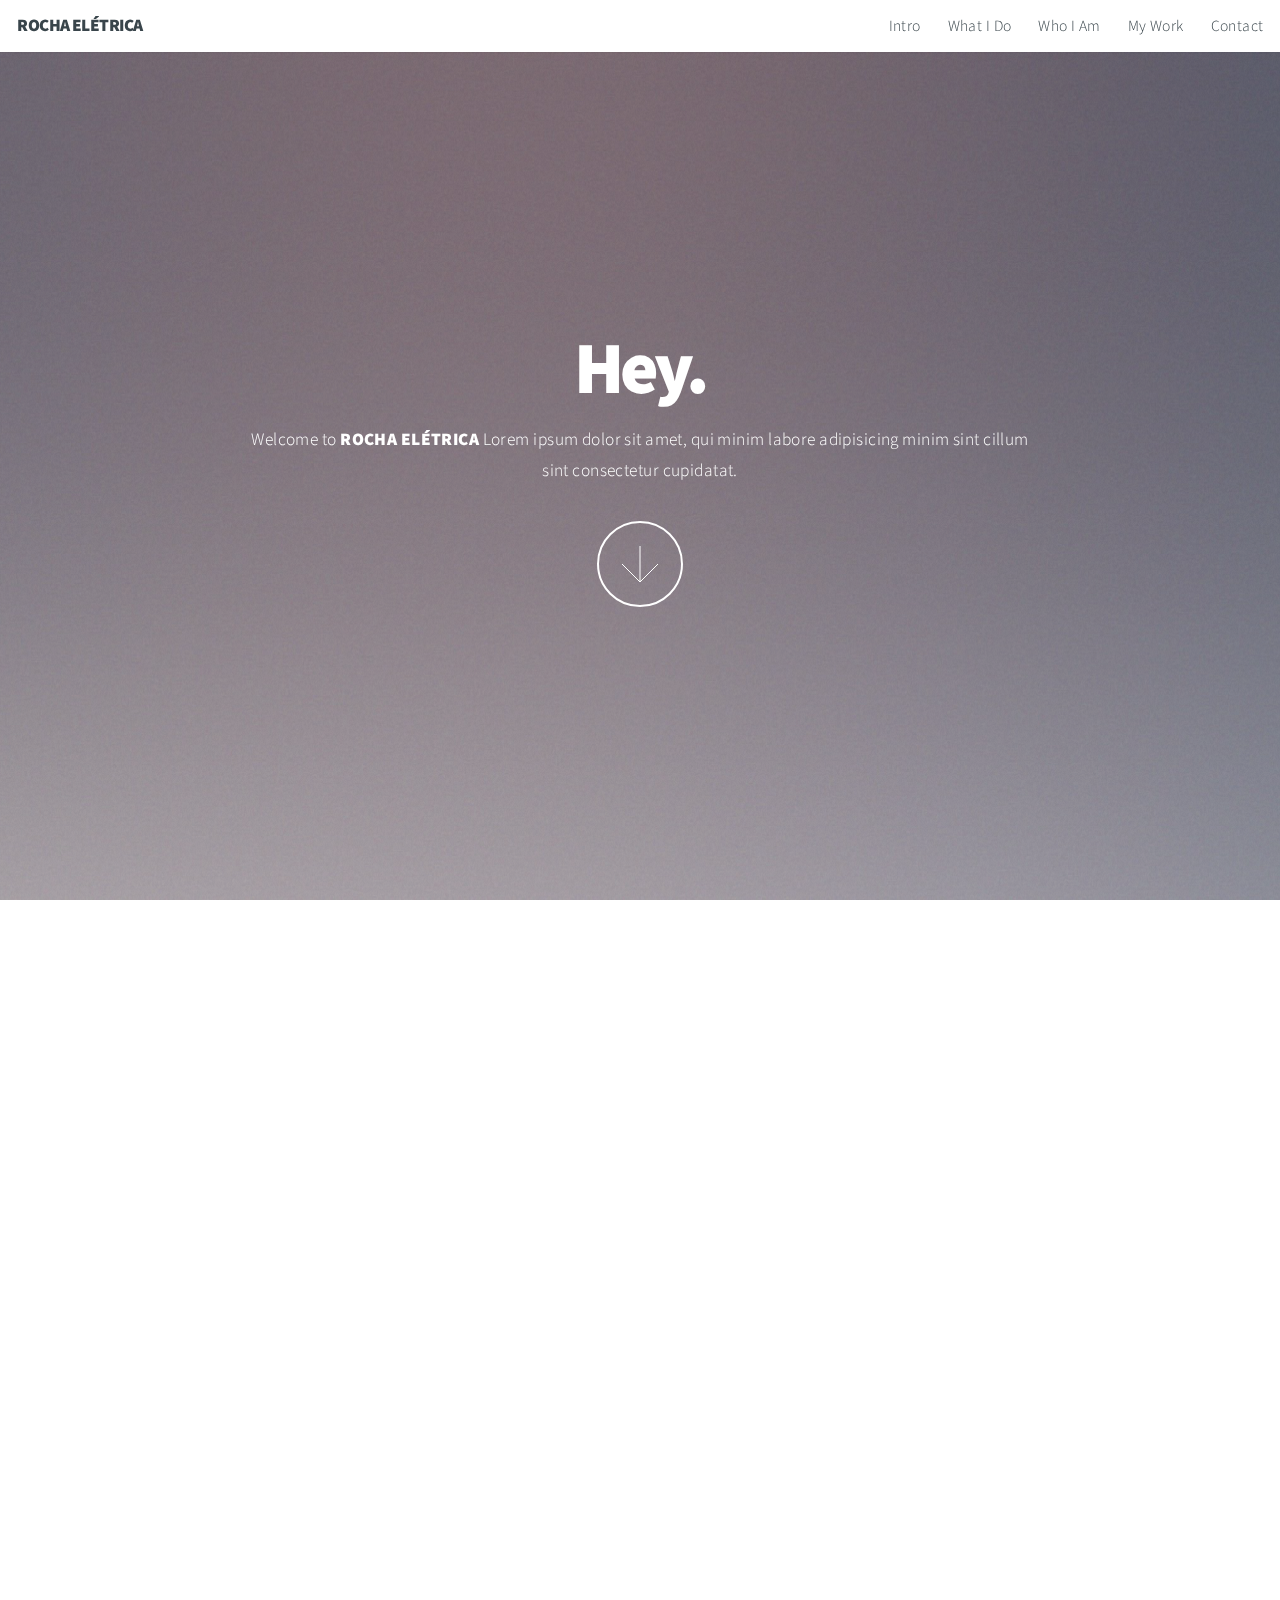
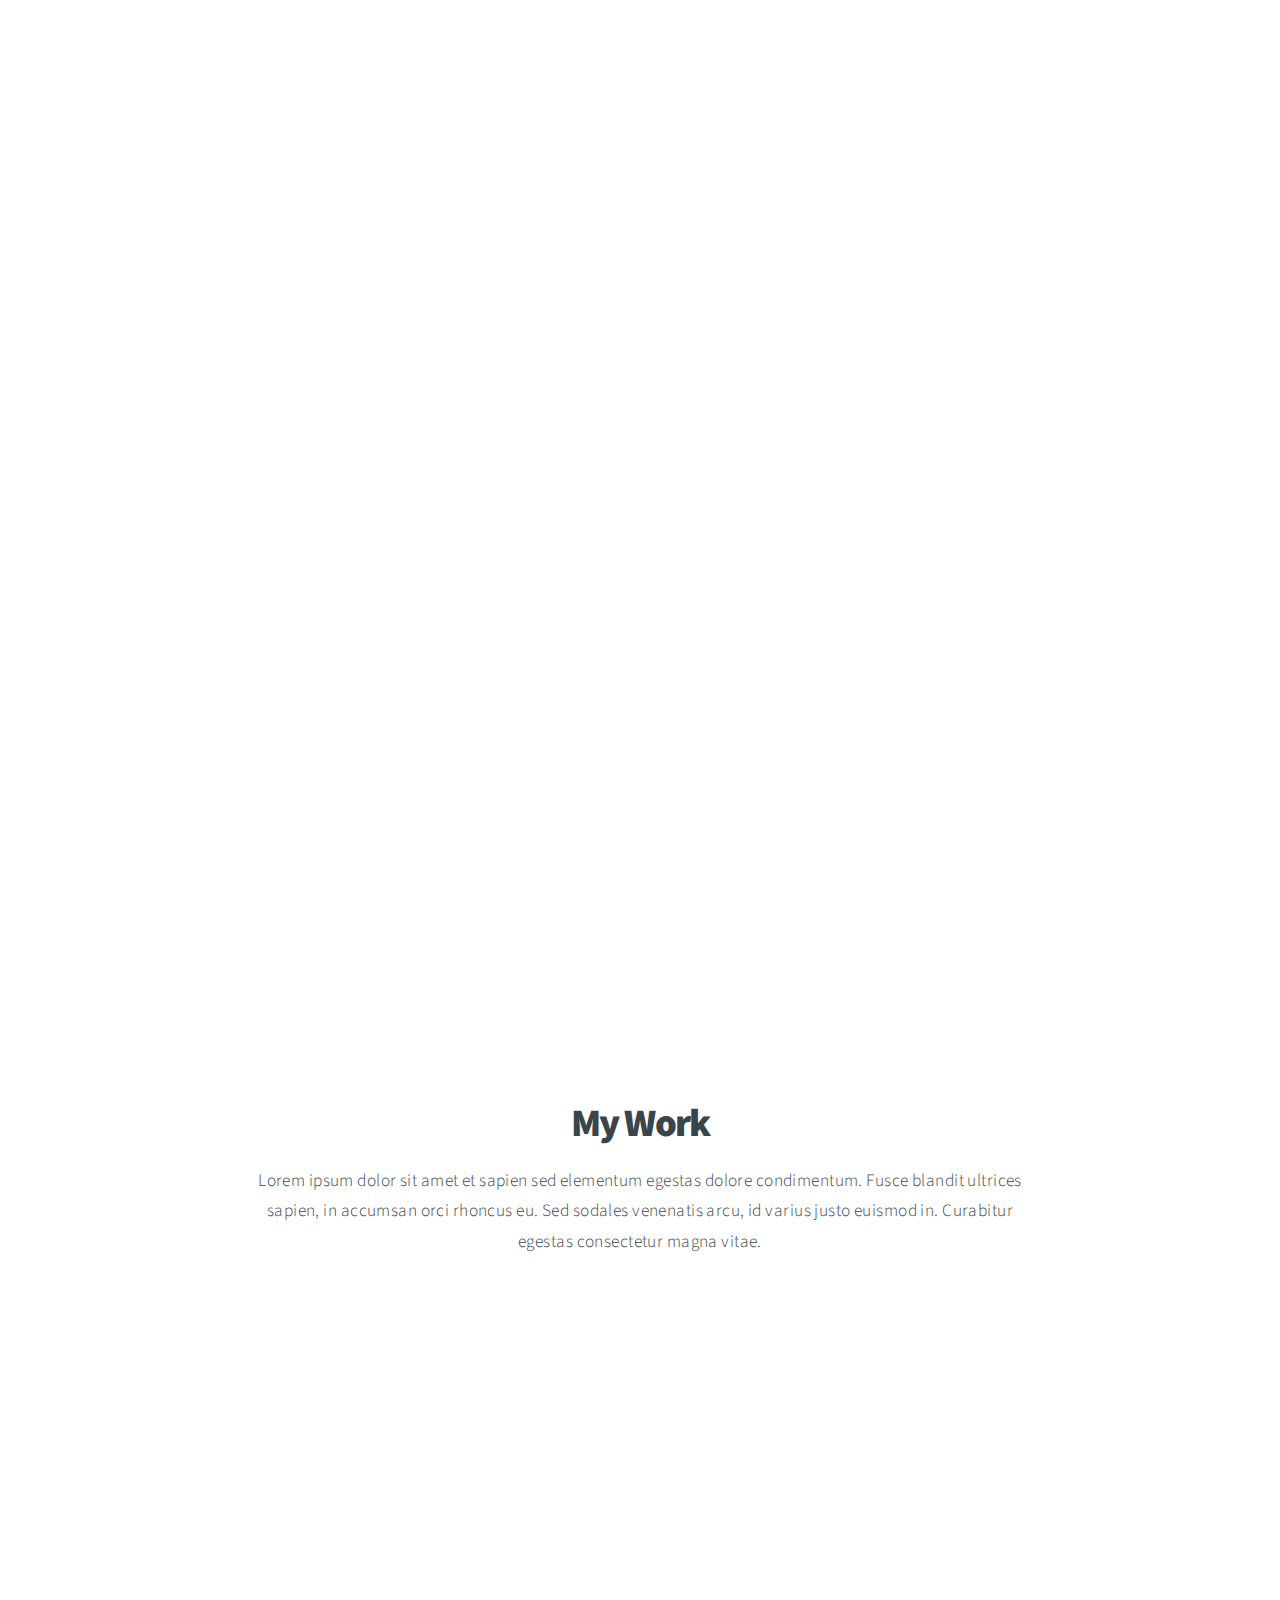
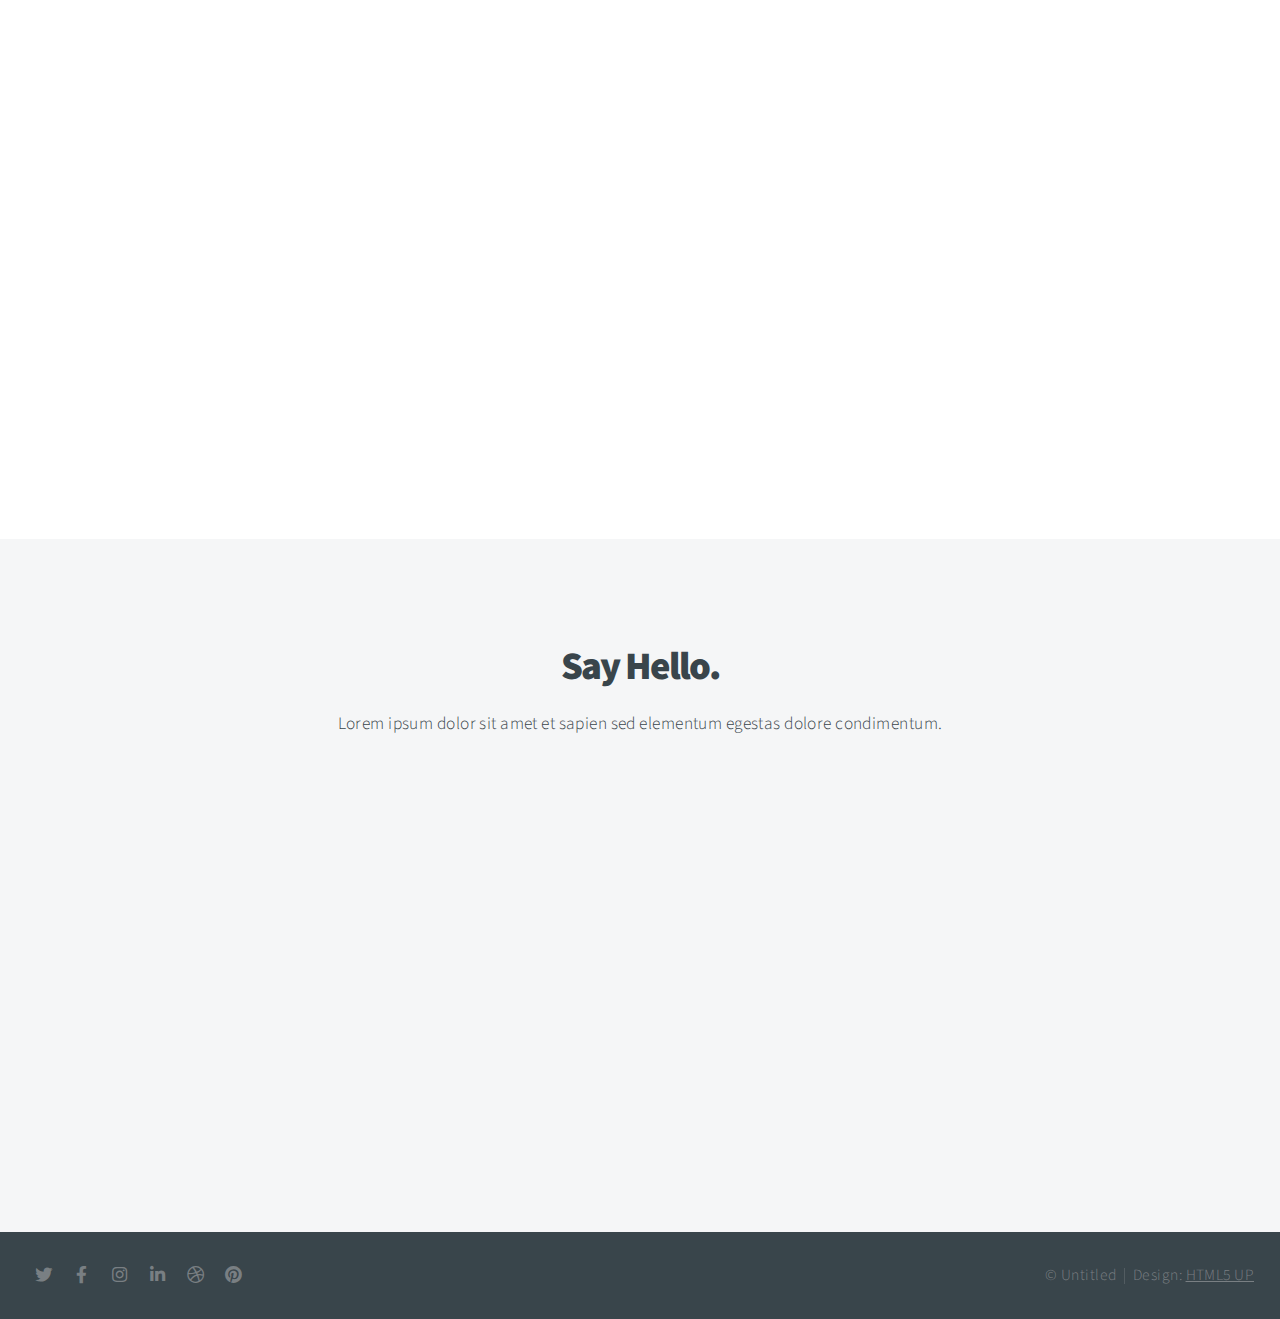
==== index.html @ 41590b9f "Lorem" ====
<!DOCTYPE HTML>
<!--
	Big Picture by HTML5 UP
	html5up.net | @ajlkn
	Free for personal and commercial use under the CCA 3.0 license (html5up.net/license)
-->
<html>
	<head>
	<title>ROCHA ELÉTRICA</title>
		<meta charset="utf-8" />
		<meta name="viewport" content="width=device-width, initial-scale=1, user-scalable=no" />
		<link rel="stylesheet" href="assets/css/main.css" />
		<noscript><link rel="stylesheet" href="assets/css/noscript.css" /></noscript>
	</head>
	<body class="is-preload">

		<!-- Header -->
			<header id="header">
				<h1>ROCHA ELÉTRICA</h1>
				<nav>
					<ul>
						<li><a href="#intro">Intro</a></li>
						<li><a href="#one">What I Do</a></li>
						<li><a href="#two">Who I Am</a></li>
						<li><a href="#work">My Work</a></li>
						<li><a href="#contact">Contact</a></li>
					</ul>
				</nav>
			</header>

		<!-- Intro -->
			<section id="intro" class="main style1 dark fullscreen">
				<div class="content">
					<header>
						<h2>Hey.</h2>
					</header>
					<p>Welcome to <strong>ROCHA ELÉTRICA</strong> Lorem ipsum dolor sit amet, qui minim labore adipisicing minim sint cillum sint consectetur cupidatat.</p>
					<footer>
						<a href="#one" class="button style2 down">More</a>
					</footer>
				</div>
			</section>

		<!-- One -->
			<section id="one" class="main style2 right dark fullscreen">
				<div class="content box style2">
					<header>
						<h2>What I Do</h2>
					</header>
					<p>Lorem ipsum dolor sit amet et sapien sed elementum egestas dolore condimentum.
					Fusce blandit ultrices sapien, in accumsan orci rhoncus eu. Sed sodales venenatis arcu,
					id varius justo euismod in. Curabitur egestas consectetur magna.</p>
				</div>
				<a href="#two" class="button style2 down anchored">Next</a>
			</section>

		<!-- Two -->
			<section id="two" class="main style2 left dark fullscreen">
				<div class="content box style2">
					<header>
						<h2>Who I Am</h2>
					</header>
					<p>Lorem ipsum dolor sit amet et sapien sed elementum egestas dolore condimentum.
					Fusce blandit ultrices sapien, in accumsan orci rhoncus eu. Sed sodales venenatis arcu,
					id varius justo euismod in. Curabitur egestas consectetur magna.</p>
				</div>
				<a href="#work" class="button style2 down anchored">Next</a>
			</section>

		<!-- Work -->
			<section id="work" class="main style3 primary">
				<div class="content">
					<header>
						<h2>My Work</h2>
						<p>Lorem ipsum dolor sit amet et sapien sed elementum egestas dolore condimentum.
						Fusce blandit ultrices sapien, in accumsan orci rhoncus eu. Sed sodales venenatis
						arcu, id varius justo euismod in. Curabitur egestas consectetur magna vitae.</p>
					</header>

					<!-- Gallery  -->
						<div class="gallery">
							<article class="from-left">
								<a href="images/fulls/01.jpg" class="image fit"><img src="images/thumbs/01.jpg" title="The Anonymous Red" alt="" /></a>
							</article>
							<article class="from-right">
								<a href="images/fulls/02.jpg" class="image fit"><img src="images/thumbs/02.jpg" title="Airchitecture II" alt="" /></a>
							</article>
							<article class="from-left">
								<a href="images/fulls/03.jpg" class="image fit"><img src="images/thumbs/03.jpg" title="Air Lounge" alt="" /></a>
							</article>
							<article class="from-right">
								<a href="images/fulls/04.jpg" class="image fit"><img src="images/thumbs/04.jpg" title="Carry on" alt="" /></a>
							</article>
							<article class="from-left">
								<a href="images/fulls/05.jpg" class="image fit"><img src="images/thumbs/05.jpg" title="The sparkling shell" alt="" /></a>
							</article>
							<article class="from-right">
								<a href="images/fulls/06.jpg" class="image fit"><img src="images/thumbs/06.jpg" title="Bent IX" alt="" /></a>
							</article>
						</div>

				</div>
			</section>

		<!-- Contact -->
			<section id="contact" class="main style3 secondary">
				<div class="content">
					<header>
						<h2>Say Hello.</h2>
						<p>Lorem ipsum dolor sit amet et sapien sed elementum egestas dolore condimentum.</p>
					</header>
					<div class="box">
						<form method="post" action="#">
							<div class="fields">
								<div class="field half"><input type="text" name="name" placeholder="Name" /></div>
								<div class="field half"><input type="email" name="email" placeholder="Email" /></div>
								<div class="field"><textarea name="message" placeholder="Message" rows="6"></textarea></div>
							</div>
							<ul class="actions special">
								<li><input type="submit" value="Send Message" /></li>
							</ul>
						</form>
					</div>
				</div>
			</section>

		<!-- Footer -->
			<footer id="footer">

				<!-- Icons -->
					<ul class="icons">
						<li><a href="#" class="icon brands fa-twitter"><span class="label">Twitter</span></a></li>
						<li><a href="#" class="icon brands fa-facebook-f"><span class="label">Facebook</span></a></li>
						<li><a href="#" class="icon brands fa-instagram"><span class="label">Instagram</span></a></li>
						<li><a href="#" class="icon brands fa-linkedin-in"><span class="label">LinkedIn</span></a></li>
						<li><a href="#" class="icon brands fa-dribbble"><span class="label">Dribbble</span></a></li>
						<li><a href="#" class="icon brands fa-pinterest"><span class="label">Pinterest</span></a></li>
					</ul>

				<!-- Menu -->
					<ul class="menu">
						<li>&copy; Untitled</li><li>Design: <a href="https://html5up.net">HTML5 UP</a></li>
					</ul>

			</footer>

		<!-- Scripts -->
			<script src="assets/js/jquery.min.js"></script>
			<script src="assets/js/jquery.poptrox.min.js"></script>
			<script src="assets/js/jquery.scrolly.min.js"></script>
			<script src="assets/js/jquery.scrollex.min.js"></script>
			<script src="assets/js/browser.min.js"></script>
			<script src="assets/js/breakpoints.min.js"></script>
			<script src="assets/js/util.js"></script>
			<script src="assets/js/main.js"></script>

	</body>
</html>
---- assets/css/main.css ----
@import url("https://fonts.googleapis.com/css?family=Source+Sans+Pro:300,900");
@import url("fontawesome-all.min.css");

/*
	Big Picture by HTML5 UP
	html5up.net | @ajlkn
	Free for personal and commercial use under the CCA 3.0 license (html5up.net/license)
*/

html, body, div, span, applet, object,
iframe, h1, h2, h3, h4, h5, h6, p, blockquote,
pre, a, abbr, acronym, address, big, cite,
code, del, dfn, em, img, ins, kbd, q, s, samp,
small, strike, strong, sub, sup, tt, var, b,
u, i, center, dl, dt, dd, ol, ul, li, fieldset,
form, label, legend, table, caption, tbody,
tfoot, thead, tr, th, td, article, aside,
canvas, details, embed, figure, figcaption,
footer, header, hgroup, menu, nav, output, ruby,
section, summary, time, mark, audio, video {
	margin: 0;
	padding: 0;
	border: 0;
	font-size: 100%;
	font: inherit;
	vertical-align: baseline;}

article, aside, details, figcaption, figure,
footer, header, hgroup, menu, nav, section {
	display: block;}

body {
	line-height: 1;
}

ol, ul {
	list-style: none;
}

blockquote, q {
	quotes: none;
}

	blockquote:before, blockquote:after, q:before, q:after {
		content: '';
		content: none;
	}

table {
	border-collapse: collapse;
	border-spacing: 0;
}

body {
	-webkit-text-size-adjust: none;
}

mark {
	background-color: transparent;
	color: inherit;
}

input::-moz-focus-inner {
	border: 0;
	padding: 0;
}

input, select, textarea {
	-moz-appearance: none;
	-webkit-appearance: none;
	-ms-appearance: none;
	appearance: none;
}

/* Basic */

	@-ms-viewport {
		width: device-width;
	}

	html {
		height: 100%;
	}

	html {
		box-sizing: border-box;
	}

	*, *:before, *:after {
		box-sizing: inherit;
	}

	body {
		background: #ffffff;
		height: 100%;
		min-width: 320px;
	}

		body.is-preload *, body.is-preload *:before, body.is-preload *:after {
			-moz-animation: none !important;
			-webkit-animation: none !important;
			-ms-animation: none !important;
			animation: none !important;
			-moz-transition: none !important;
			-webkit-transition: none !important;
			-ms-transition: none !important;
			transition: none !important;
		}

/* Spinner */

	@-moz-keyframes spinner-rotate {
		0% {
			-moz-transform: scale(1) rotate(0deg);
			-webkit-transform: scale(1) rotate(0deg);
			-ms-transform: scale(1) rotate(0deg);
			transform: scale(1) rotate(0deg);
		}

		100% {
			-moz-transform: scale(1) rotate(360deg);
			-webkit-transform: scale(1) rotate(360deg);
			-ms-transform: scale(1) rotate(360deg);
			transform: scale(1) rotate(360deg);
		}
	}

	@-webkit-keyframes spinner-rotate {
		0% {
			-moz-transform: scale(1) rotate(0deg);
			-webkit-transform: scale(1) rotate(0deg);
			-ms-transform: scale(1) rotate(0deg);
			transform: scale(1) rotate(0deg);
		}

		100% {
			-moz-transform: scale(1) rotate(360deg);
			-webkit-transform: scale(1) rotate(360deg);
			-ms-transform: scale(1) rotate(360deg);
			transform: scale(1) rotate(360deg);
		}
	}

	@-ms-keyframes spinner-rotate {
		0% {
			-moz-transform: scale(1) rotate(0deg);
			-webkit-transform: scale(1) rotate(0deg);
			-ms-transform: scale(1) rotate(0deg);
			transform: scale(1) rotate(0deg);
		}

		100% {
			-moz-transform: scale(1) rotate(360deg);
			-webkit-transform: scale(1) rotate(360deg);
			-ms-transform: scale(1) rotate(360deg);
			transform: scale(1) rotate(360deg);
		}
	}

	@keyframes spinner-rotate {
		0% {
			-moz-transform: scale(1) rotate(0deg);
			-webkit-transform: scale(1) rotate(0deg);
			-ms-transform: scale(1) rotate(0deg);
			transform: scale(1) rotate(0deg);
		}

		100% {
			-moz-transform: scale(1) rotate(360deg);
			-webkit-transform: scale(1) rotate(360deg);
			-ms-transform: scale(1) rotate(360deg);
			transform: scale(1) rotate(360deg);
		}
	}

/* Loader */

	@-moz-keyframes spinner-show {
		0% {
			opacity: 0;
		}

		100% {
			opacity: 1;
		}
	}

	@-webkit-keyframes spinner-show {
		0% {
			opacity: 0;
		}

		100% {
			opacity: 1;
		}
	}

	@-ms-keyframes spinner-show {
		0% {
			opacity: 0;
		}

		100% {
			opacity: 1;
		}
	}

	@keyframes spinner-show {
		0% {
			opacity: 0;
		}

		100% {
			opacity: 1;
		}
	}

	@-moz-keyframes spinner-hide {
		0% {
			-moz-transform: scale(1) rotate(0deg);
			-webkit-transform: scale(1) rotate(0deg);
			-ms-transform: scale(1) rotate(0deg);
			transform: scale(1) rotate(0deg);
			color: #e5e6e7;
			z-index: 100001;
		}

		99% {
			-moz-transform: scale(0.5) rotate(360deg);
			-webkit-transform: scale(0.5) rotate(360deg);
			-ms-transform: scale(0.5) rotate(360deg);
			transform: scale(0.5) rotate(360deg);
			color: #e5e6e7;
			z-index: 100001;
		}

		100% {
			-moz-transform: scale(0.5) rotate(360deg);
			-webkit-transform: scale(0.5) rotate(360deg);
			-ms-transform: scale(0.5) rotate(360deg);
			transform: scale(0.5) rotate(360deg);
			color: #e5e6e7;
			z-index: -1;
		}
	}

	@-webkit-keyframes spinner-hide {
		0% {
			-moz-transform: scale(1) rotate(0deg);
			-webkit-transform: scale(1) rotate(0deg);
			-ms-transform: scale(1) rotate(0deg);
			transform: scale(1) rotate(0deg);
			color: #e5e6e7;
			z-index: 100001;
		}

		99% {
			-moz-transform: scale(0.5) rotate(360deg);
			-webkit-transform: scale(0.5) rotate(360deg);
			-ms-transform: scale(0.5) rotate(360deg);
			transform: scale(0.5) rotate(360deg);
			color: #e5e6e7;
			z-index: 100001;
		}

		100% {
			-moz-transform: scale(0.5) rotate(360deg);
			-webkit-transform: scale(0.5) rotate(360deg);
			-ms-transform: scale(0.5) rotate(360deg);
			transform: scale(0.5) rotate(360deg);
			color: #e5e6e7;
			z-index: -1;
		}
	}

	@-ms-keyframes spinner-hide {
		0% {
			-moz-transform: scale(1) rotate(0deg);
			-webkit-transform: scale(1) rotate(0deg);
			-ms-transform: scale(1) rotate(0deg);
			transform: scale(1) rotate(0deg);
			color: #e5e6e7;
			z-index: 100001;
		}

		99% {
			-moz-transform: scale(0.5) rotate(360deg);
			-webkit-transform: scale(0.5) rotate(360deg);
			-ms-transform: scale(0.5) rotate(360deg);
			transform: scale(0.5) rotate(360deg);
			color: #e5e6e7;
			z-index: 100001;
		}

		100% {
			-moz-transform: scale(0.5) rotate(360deg);
			-webkit-transform: scale(0.5) rotate(360deg);
			-ms-transform: scale(0.5) rotate(360deg);
			transform: scale(0.5) rotate(360deg);
			color: #e5e6e7;
			z-index: -1;
		}
	}

	@keyframes spinner-hide {
		0% {
			-moz-transform: scale(1) rotate(0deg);
			-webkit-transform: scale(1) rotate(0deg);
			-ms-transform: scale(1) rotate(0deg);
			transform: scale(1) rotate(0deg);
			color: #e5e6e7;
			z-index: 100001;
		}

		99% {
			-moz-transform: scale(0.5) rotate(360deg);
			-webkit-transform: scale(0.5) rotate(360deg);
			-ms-transform: scale(0.5) rotate(360deg);
			transform: scale(0.5) rotate(360deg);
			color: #e5e6e7;
			z-index: 100001;
		}

		100% {
			-moz-transform: scale(0.5) rotate(360deg);
			-webkit-transform: scale(0.5) rotate(360deg);
			-ms-transform: scale(0.5) rotate(360deg);
			transform: scale(0.5) rotate(360deg);
			color: #e5e6e7;
			z-index: -1;
		}
	}

	@-moz-keyframes overlay-hide {
		0% {
			opacity: 1;
			z-index: 100000;
		}

		15% {
			opacity: 1;
			z-index: 100000;
		}

		99% {
			opacity: 0;
			z-index: 100000;
		}

		100% {
			opacity: 0;
			z-index: -1;
		}
	}

	@-webkit-keyframes overlay-hide {
		0% {
			opacity: 1;
			z-index: 100000;
		}

		15% {
			opacity: 1;
			z-index: 100000;
		}

		99% {
			opacity: 0;
			z-index: 100000;
		}

		100% {
			opacity: 0;
			z-index: -1;
		}
	}

	@-ms-keyframes overlay-hide {
		0% {
			opacity: 1;
			z-index: 100000;
		}

		15% {
			opacity: 1;
			z-index: 100000;
		}

		99% {
			opacity: 0;
			z-index: 100000;
		}

		100% {
			opacity: 0;
			z-index: -1;
		}
	}

	@keyframes overlay-hide {
		0% {
			opacity: 1;
			z-index: 100000;
		}

		15% {
			opacity: 1;
			z-index: 100000;
		}

		99% {
			opacity: 0;
			z-index: 100000;
		}

		100% {
			opacity: 0;
			z-index: -1;
		}
	}

	body {
		text-decoration: none;
	}

		body:before {
			-moz-animation: spinner-show 1.5s 1 0.25s ease forwards, spinner-hide 0.25s ease-in-out forwards !important;
			-webkit-animation: spinner-show 1.5s 1 0.25s ease forwards, spinner-hide 0.25s ease-in-out forwards !important;
			-ms-animation: spinner-show 1.5s 1 0.25s ease forwards, spinner-hide 0.25s ease-in-out forwards !important;
			animation: spinner-show 1.5s 1 0.25s ease forwards, spinner-hide 0.25s ease-in-out forwards !important;
			-moz-transform-origin: 50% 50%;
			-webkit-transform-origin: 50% 50%;
			-ms-transform-origin: 50% 50%;
			transform-origin: 50% 50%;
			-moz-osx-font-smoothing: grayscale;
			-webkit-font-smoothing: antialiased;
			font-family: FontAwesome;
			font-style: normal;
			font-weight: normal;
			text-transform: none !important;
			color: #e5e6e7;
			content: '\f1ce';
			cursor: default;
			display: block;
			font-size: 2em;
			height: 2em;
			left: 50%;
			line-height: 2em;
			margin: -1em 0 0 -1em;
			opacity: 0;
			position: fixed;
			text-align: center;
			top: 50%;
			width: 2em;
			z-index: -1;
		}

		body:after {
			-moz-animation: overlay-hide 1.5s ease-in forwards !important;
			-webkit-animation: overlay-hide 1.5s ease-in forwards !important;
			-ms-animation: overlay-hide 1.5s ease-in forwards !important;
			animation: overlay-hide 1.5s ease-in forwards !important;
			background: #ffffff;
			content: '';
			display: block;
			height: 100%;
			left: 0;
			opacity: 0;
			position: fixed;
			top: 0;
			width: 100%;
			z-index: -1;
		}

		body.is-preload:before {
			-moz-animation: spinner-show 1.5s 1 0.25s ease forwards, spinner-rotate 0.75s infinite linear !important;
			-webkit-animation: spinner-show 1.5s 1 0.25s ease forwards, spinner-rotate 0.75s infinite linear !important;
			-ms-animation: spinner-show 1.5s 1 0.25s ease forwards, spinner-rotate 0.75s infinite linear !important;
			animation: spinner-show 1.5s 1 0.25s ease forwards, spinner-rotate 0.75s infinite linear !important;
			z-index: 100001;
		}

		body.is-preload:after {
			-moz-animation: none !important;
			-webkit-animation: none !important;
			-ms-animation: none !important;
			animation: none !important;
			opacity: 1;
			z-index: 100000;
		}

	@media (-webkit-min-device-pixel-ratio: 2) {

		body:before {
			line-height: 2.025em;
		}

	}

/* Type */

	body, input, textarea, select {
		font-family: "Source Sans Pro", "sans-serif";
		font-weight: 300;
		font-size: 18pt;
		line-height: 1.75em;
		color: #39454b;
		letter-spacing: 0.025em;
	}

		@media screen and (max-width: 1920px) {

			body, input, textarea, select {
				font-size: 17pt;
			}

		}

		@media screen and (max-width: 1680px) {

			body, input, textarea, select {
				font-size: 15pt;
			}

		}

		@media screen and (max-width: 1280px) {

			body, input, textarea, select {
				font-size: 13pt;
			}

		}

		@media screen and (max-width: 1000px) {

			body, input, textarea, select {
				font-size: 13pt;
			}

		}

		@media screen and (max-width: 736px) {

			body, input, textarea, select {
				font-size: 12pt;
				line-height: 1.5em;
			}

		}

	h1, h2, h3, h4, h5, h6 {
		font-weight: 900;
		color: inherit;
		letter-spacing: -0.0325em;
	}

		h1 a, h2 a, h3 a, h4 a, h5 a, h6 a {
			color: inherit;
			text-decoration: none;
		}

	h2 {
		font-size: 2.25em;
		line-height: 1.25em;
		letter-spacing: -0.05em;
	}

	@media screen and (max-width: 736px) {

		h2 {
			font-size: 1.5em;
		}

	}

	strong, b {
		font-weight: 900;
		color: inherit;
	}

	em, i {
		font-style: italic;
	}

	a {
		-moz-transition: color 0.2s ease-in-out;
		-webkit-transition: color 0.2s ease-in-out;
		-ms-transition: color 0.2s ease-in-out;
		transition: color 0.2s ease-in-out;
		color: #98c593;
	}

	sub {
		position: relative;
		top: 0.5em;
		font-size: 0.8em;
	}

	sup {
		position: relative;
		top: -0.5em;
		font-size: 0.8em;
	}

	hr {
		border: 0;
		border-top: solid 1px #e5e6e7;
	}

	blockquote {
		border-left: solid 0.5em #e5e6e7;
		padding: 1em 0 1em 2em;
		font-style: italic;
	}

	p, ul, ol, dl, table {
		margin-bottom: 1em;
	}

/* Box */

	.box {
		background: #ffffff;
		color: #39454b;
		padding: 2em;
	}

		.box > :last-child {
			margin-bottom: 0;
		}

		.box.style2 {
			padding: 3.5em 2.5em 3.5em 2.5em;
		}

		@media screen and (max-width: 736px) {

			.box {
				padding: 1em;
			}

				.box.style2 {
					padding: 1.5em 1.25em 1.5em 1.25em;
					background-color: rgba(255, 255, 255, 0.9);
				}

		}

/* Button */

	input[type="button"],
	input[type="submit"],
	input[type="reset"],
	.button,
	button {
		-moz-appearance: none;
		-webkit-appearance: none;
		-ms-appearance: none;
		appearance: none;
		-moz-transition: background-color 0.2s ease-in-out;
		-webkit-transition: background-color 0.2s ease-in-out;
		-ms-transition: background-color 0.2s ease-in-out;
		transition: background-color 0.2s ease-in-out;
		background-color: #98c593;
		border: 0;
		border-radius: 3.5em;
		color: #ffffff;
		cursor: pointer;
		display: inline-block;
		height: 3.5em;
		line-height: 3.5em;
		outline: 0;
		padding: 0 2em 0 2em;
		position: relative;
		text-align: center;
		text-decoration: none;
	}

		input[type="button"].down,
		input[type="submit"].down,
		input[type="reset"].down,
		.button.down,
		button.down {
			width: 5em;
			height: 5em;
			line-height: 4.5em;
			padding: 0;
			background-image: url("images/dark-arrow.svg");
			background-position: center center;
			background-repeat: no-repeat;
			text-indent: -10em;
			overflow: hidden;
		}

			input[type="button"].down.anchored,
			input[type="submit"].down.anchored,
			input[type="reset"].down.anchored,
			.button.down.anchored,
			button.down.anchored {
				bottom: 0;
				border-bottom: 0;
				border-radius: 3em 3em 0 0;
				height: 4.5em;
				margin-left: -2.5em;
			}

		input[type="button"].anchored,
		input[type="submit"].anchored,
		input[type="reset"].anchored,
		.button.anchored,
		button.anchored {
			position: absolute;
			left: 50%;
		}

		input[type="button"]:hover,
		input[type="submit"]:hover,
		input[type="reset"]:hover,
		.button:hover,
		button:hover {
			background-color: #a8cea4;
		}

		input[type="button"]:active,
		input[type="submit"]:active,
		input[type="reset"]:active,
		.button:active,
		button:active {
			background-color: #88bc82;
		}

		input[type="button"].style2,
		input[type="submit"].style2,
		input[type="reset"].style2,
		.button.style2,
		button.style2 {
			background-color: transparent;
			border: solid 2px #e5e6e7;
			color: inherit;
		}

			input[type="button"].style2:hover,
			input[type="submit"].style2:hover,
			input[type="reset"].style2:hover,
			.button.style2:hover,
			button.style2:hover {
				background-color: rgba(229, 230, 231, 0.25);
			}

			input[type="button"].style2:active,
			input[type="submit"].style2:active,
			input[type="reset"].style2:active,
			.button.style2:active,
			button.style2:active {
				background-color: rgba(229, 230, 231, 0.375);
			}

			input[type="button"].style2.down,
			input[type="submit"].style2.down,
			input[type="reset"].style2.down,
			.button.style2.down,
			button.style2.down {
				background-image: url("images/arrow.svg");
			}

/* Form */

	form {
		margin: 0 0 2em 0;
	}

		form > :last-child {
			margin-bottom: 0;
		}

		form > .fields {
			display: -moz-flex;
			display: -webkit-flex;
			display: -ms-flex;
			display: flex;
			-moz-flex-wrap: wrap;
			-webkit-flex-wrap: wrap;
			-ms-flex-wrap: wrap;
			flex-wrap: wrap;
			width: calc(100% + 3em);
			margin: -1.5em 0 2em -1.5em;
		}

			form > .fields > .field {
				-moz-flex-grow: 0;
				-webkit-flex-grow: 0;
				-ms-flex-grow: 0;
				flex-grow: 0;
				-moz-flex-shrink: 0;
				-webkit-flex-shrink: 0;
				-ms-flex-shrink: 0;
				flex-shrink: 0;
				padding: 1.5em 0 0 1.5em;
				width: calc(100% - 1.5em);
			}

				form > .fields > .field.half {
					width: calc(50% - 0.75em);
				}

				form > .fields > .field.third {
					width: calc(100%/3 - 0.5em);
				}

				form > .fields > .field.quarter {
					width: calc(25% - 0.375em);
				}

		@media screen and (max-width: 480px) {

			form > .fields {
				width: calc(100% + 2em);
				margin: -1em 0 2em -1em;
			}

				form > .fields > .field {
					padding: 1em 0 0 1em;
					width: calc(100% - 1em);
				}

					form > .fields > .field.half {
						width: calc(100% - 1em);
					}

					form > .fields > .field.third {
						width: calc(100% - 1em);
					}

					form > .fields > .field.quarter {
						width: calc(100% - 1em);
					}

		}

	label {
		display: block;
	}

	input[type="text"],
	input[type="password"],
	input[type="email"],
	input[type="tel"],
	input[type="search"],
	input[type="url"],
	select,
	textarea {
		-moz-appearance: none;
		-webkit-appearance: none;
		-ms-appearance: none;
		appearance: none;
		-moz-transition: border-color 0.2s ease-in-out, color 0.2s ease-in-out;
		-webkit-transition: border-color 0.2s ease-in-out, color 0.2s ease-in-out;
		-ms-transition: border-color 0.2s ease-in-out, color 0.2s ease-in-out;
		transition: border-color 0.2s ease-in-out, color 0.2s ease-in-out;
		color: #39454b;
		display: block;
		width: 100%;
		padding: 0.65em 0.75em;
		background: none;
		border: solid 2px #e5e6e7;
		color: inherit;
		border-radius: 0.5em;
		outline: none;
	}

		input[type="text"]:focus,
		input[type="password"]:focus,
		input[type="email"]:focus,
		input[type="tel"]:focus,
		input[type="search"]:focus,
		input[type="url"]:focus,
		select:focus,
		textarea:focus {
			border-color: #9ac8e9;
		}

	input[type="text"],
	input[type="password"],
	input[type="email"],
	input[type="tel"],
	input[type="search"],
	input[type="url"],
	select {
		line-height: 1.35em;
	}

	textarea {
		min-height: 8em;
	}

	::-moz-focus-inner {
		border: 0;
	}

	::-webkit-input-placeholder {
		opacity: 0.375;
	}

	:-moz-placeholder {
		opacity: 0.375;
	}

	::-moz-placeholder {
		opacity: 0.375;
	}

	:-ms-input-placeholder {
		opacity: 0.375;
	}

/* Icon */

	.icon {
		text-decoration: none;
		position: relative;
		text-decoration: none;
	}

		.icon:before {
			-moz-osx-font-smoothing: grayscale;
			-webkit-font-smoothing: antialiased;
			display: inline-block;
			font-style: normal;
			font-variant: normal;
			text-rendering: auto;
			line-height: 1;
			text-transform: none !important;
			font-family: 'Font Awesome 5 Free';
			font-weight: 400;
		}

		.icon:before {
			line-height: inherit;
		}

		.icon > .label {
			display: none;
		}

		.icon.solid:before {
			font-weight: 900;
		}

		.icon.brands:before {
			font-family: 'Font Awesome 5 Brands';
		}

/* Image */

	.image {
		position: relative;
		display: inline-block;
	}

		.image:before {
			content: '';
			position: absolute;
			left: 0;
			top: 0;
			width: 100%;
			height: 100%;
			background: url("images/overlay.png");
		}

		.image img {
			display: block;
			width: 100%;
		}

		.image.featured {
			display: block;
			width: 100%;
			margin: 0 0 2em 0;
		}

		.image.fit {
			display: block;
			width: 100%;
		}

		.image.left {
			float: left;
			margin: 0 2em 2em 0;
		}

		.image.centered {
			display: block;
			margin: 0 0 2em 0;
		}

			.image.centered img {
				margin: 0 auto;
				width: auto;
			}

/* List */

	ul.default {
		list-style: disc;
		padding-left: 1em;
	}

		ul.default li {
			padding-left: 0.5em;
		}

	ul.menu {
		cursor: default;
	}

		ul.menu li {
			display: inline-block;
			line-height: 1em;
			border-left: solid 1px #e5e6e7;
			padding: 0 0 0 0.5em;
			margin: 0 0 0 0.5em;
		}

			ul.menu li:first-child {
				border-left: 0;
				padding-left: 0;
				margin-left: 0;
			}

	ol.default {
		list-style: decimal;
		padding-left: 1.25em;
	}

		ol.default li {
			padding-left: 0.25em;
		}

/* Actions */

	ul.actions {
		display: -moz-flex;
		display: -webkit-flex;
		display: -ms-flex;
		display: flex;
		cursor: default;
		list-style: none;
		margin-left: -1em;
		padding-left: 0;
	}

		ul.actions li {
			padding: 0 0 0 1em;
			vertical-align: middle;
		}

		ul.actions.special {
			-moz-justify-content: center;
			-webkit-justify-content: center;
			-ms-justify-content: center;
			justify-content: center;
			width: 100%;
			margin-left: 0;
		}

			ul.actions.special li:first-child {
				padding-left: 0;
			}

		ul.actions.stacked {
			-moz-flex-direction: column;
			-webkit-flex-direction: column;
			-ms-flex-direction: column;
			flex-direction: column;
			margin-left: 0;
		}

			ul.actions.stacked li {
				padding: 1.3em 0 0 0;
			}

				ul.actions.stacked li:first-child {
					padding-top: 0;
				}

		ul.actions.fit {
			width: calc(100% + 1em);
		}

			ul.actions.fit li {
				-moz-flex-grow: 1;
				-webkit-flex-grow: 1;
				-ms-flex-grow: 1;
				flex-grow: 1;
				-moz-flex-shrink: 1;
				-webkit-flex-shrink: 1;
				-ms-flex-shrink: 1;
				flex-shrink: 1;
				width: 100%;
			}

				ul.actions.fit li > * {
					width: 100%;
				}

			ul.actions.fit.stacked {
				width: 100%;
			}

		@media screen and (max-width: 480px) {

			ul.actions:not(.fixed) {
				-moz-flex-direction: column;
				-webkit-flex-direction: column;
				-ms-flex-direction: column;
				flex-direction: column;
				margin-left: 0;
				width: 100% !important;
			}

				ul.actions:not(.fixed) li {
					-moz-flex-grow: 1;
					-webkit-flex-grow: 1;
					-ms-flex-grow: 1;
					flex-grow: 1;
					-moz-flex-shrink: 1;
					-webkit-flex-shrink: 1;
					-ms-flex-shrink: 1;
					flex-shrink: 1;
					padding: 1em 0 0 0;
					text-align: center;
					width: 100%;
				}

					ul.actions:not(.fixed) li > * {
						width: 100%;
					}

					ul.actions:not(.fixed) li:first-child {
						padding-top: 0;
					}

					ul.actions:not(.fixed) li input[type="submit"],
					ul.actions:not(.fixed) li input[type="reset"],
					ul.actions:not(.fixed) li input[type="button"],
					ul.actions:not(.fixed) li button,
					ul.actions:not(.fixed) li .button {
						width: 100%;
					}

						ul.actions:not(.fixed) li input[type="submit"].icon:before,
						ul.actions:not(.fixed) li input[type="reset"].icon:before,
						ul.actions:not(.fixed) li input[type="button"].icon:before,
						ul.actions:not(.fixed) li button.icon:before,
						ul.actions:not(.fixed) li .button.icon:before {
							margin-left: -0.5rem;
						}

		}

/* Icons */

	ul.icons {
		cursor: default;
	}

		ul.icons li {
			display: inline-block;
		}

		ul.icons a {
			display: inline-block;
			width: 2em;
			height: 2em;
			line-height: 2em;
			text-align: center;
			border: 0;
		}

/* Sections/Article */

	header {
		margin-bottom: 1em;
	}

		header p {
			display: block;
			margin: 1em 0 0 0;
			padding: 0 0 0.5em 0;
		}

	footer {
		margin-top: 2em;
	}

/* Table */

	table {
		width: 100%;
	}

		table.default {
			width: 100%;
		}

			table.default tbody tr:nth-child(2n+2) {
				background: rgba(229, 230, 231, 0.5);
			}

			table.default td {
				padding: 0.5em 1em 0.5em 1em;
			}

			table.default th {
				text-align: left;
				font-weight: 900;
				padding: 0.5em 1em 0.5em 1em;
			}

			table.default thead {
				background: #39454b;
				color: #ffffff;
			}

			table.default tfoot {
				background: #e5e6e7;
			}

/* Poptrox */

	.poptrox-popup {
		-moz-box-sizing: content-box;
		-webkit-box-sizing: content-box;
		-ms-box-sizing: content-box;
		box-sizing: content-box;
		background: #fff;
		padding-bottom: 3em;
		box-shadow: 0 0.1em 0.15em 0 rgba(0, 0, 0, 0.15);
	}

		.poptrox-popup .loader {
			position: absolute;
			top: 50%;
			left: 50%;
			margin: -1em 0 0 -1em;
			width: 2em;
			height: 2em;
			display: block;
			font-size: 2em;
		}

			.poptrox-popup .loader:before {
				-moz-animation: spinner-rotate 0.75s infinite linear !important;
				-webkit-animation: spinner-rotate 0.75s infinite linear !important;
				-ms-animation: spinner-rotate 0.75s infinite linear !important;
				animation: spinner-rotate 0.75s infinite linear !important;
				-moz-osx-font-smoothing: grayscale;
				-webkit-font-smoothing: antialiased;
				font-family: FontAwesome;
				font-style: normal;
				font-weight: normal;
				text-transform: none !important;
				color: #e5e6e7;
				content: '\f1ce';
				cursor: default;
				display: block;
				height: 2em;
				left: 0;
				line-height: 2em;
				position: absolute;
				text-align: center;
				top: 0;
				width: 2em;
			}

		.poptrox-popup .caption {
			position: absolute;
			bottom: 0;
			left: 0;
			background: #ffffff;
			width: 100%;
			height: 3em;
			line-height: 2.8em;
			text-align: center;
			cursor: default;
			z-index: 1;
			font-size: 0.9em;
		}

		.poptrox-popup .nav-next,
		.poptrox-popup .nav-previous {
			-moz-transition: opacity 0.2s ease-in-out;
			-webkit-transition: opacity 0.2s ease-in-out;
			-ms-transition: opacity 0.2s ease-in-out;
			transition: opacity 0.2s ease-in-out;
			position: absolute;
			top: 0;
			width: 50%;
			height: 100%;
			opacity: 0;
			cursor: pointer;
			background: rgba(0, 0, 0, 0.01);
			-webkit-tap-highlight-color: rgba(255, 255, 255, 0);
		}

		.poptrox-popup .nav-next:before,
		.poptrox-popup .nav-previous:before {
			content: '';
			position: absolute;
			width: 96px;
			height: 64px;
			background: url("images/poptrox-nav.svg");
			top: calc(50% - 1.5em);
			margin: -32px 0 0 0;
		}

		.poptrox-popup:hover .nav-next,
		.poptrox-popup:hover .nav-previous {
			opacity: 0.5;
		}

		.poptrox-popup:hover .nav-next:hover,
		.poptrox-popup:hover .nav-previous:hover {
			opacity: 1.0;
		}

		.poptrox-popup .nav-previous:before {
			-moz-transform: scaleX(-1);
			-webkit-transform: scaleX(-1);
			-ms-transform: scaleX(-1);
			transform: scaleX(-1);
			-ms-filter: "FlipH";
			filter: FlipH;
		}

		.poptrox-popup .nav-next {
			right: 0;
		}

			.poptrox-popup .nav-next:before {
				right: 0;
			}

		.poptrox-popup .nav-previous {
			left: 0;
		}

			.poptrox-popup .nav-previous:before {
				left: 0;
			}

		.poptrox-popup .closer {
			-moz-transition: opacity 0.2s ease-in-out;
			-webkit-transition: opacity 0.2s ease-in-out;
			-ms-transition: opacity 0.2s ease-in-out;
			transition: opacity 0.2s ease-in-out;
			position: absolute;
			top: 0;
			right: 0;
			width: 64px;
			height: 64px;
			text-indent: -9999px;
			z-index: 2;
			opacity: 0;
			-webkit-tap-highlight-color: rgba(255, 255, 255, 0);
		}

			.poptrox-popup .closer:before {
				content: '';
				display: block;
				position: absolute;
				right: 16px;
				top: 16px;
				width: 40px;
				height: 40px;
				border-radius: 100%;
				box-shadow: inset 0 0 0 2px #fff;
				background: url("images/poptrox-closer.svg") center center;
				color: #ffffff !important;
			}

		.poptrox-popup:hover .closer {
			opacity: 0.5;
		}

			.poptrox-popup:hover .closer:hover {
				opacity: 1.0;
			}

		body.is-touch .poptrox-popup .nav-next,
		body.is-touch .poptrox-popup .nav-previous,
		body.is-touch .poptrox-popup .closer {
			opacity: 1.0 !important;
		}

		@media screen and (max-width: 736px) {

			.poptrox-popup .nav-next:before,
			.poptrox-popup .nav-previous:before {
				width: 48px;
				height: 32px;
				background-size: contain;
				margin: -16px 0 0 0;
			}

			.poptrox-popup .closer:before {
				right: 12px;
				top: 12px;
				width: 20px;
				height: 20px;
				box-shadow: inset 0 0 0 1px #fff;
				background-size: contain;
				opacity: 0.65;
			}

		}

/* Gallery */

	.gallery {
		display: -moz-flex;
		display: -webkit-flex;
		display: -ms-flex;
		display: flex;
		-moz-flex-wrap: wrap;
		-webkit-flex-wrap: wrap;
		-ms-flex-wrap: wrap;
		flex-wrap: wrap;
		width: 45em;
		max-width: 100%;
		margin: 0 auto 2em auto;
	}

		.gallery article {
			-moz-transition: -moz-transform 1s ease, opacity 1s ease;
			-webkit-transition: -webkit-transform 1s ease, opacity 1s ease;
			-ms-transition: -ms-transform 1s ease, opacity 1s ease;
			transition: transform 1s ease, opacity 1s ease;
			-moz-transform: translateX(0);
			-webkit-transform: translateX(0);
			-ms-transform: translateX(0);
			transform: translateX(0);
			width: 50%;
			position: relative;
			opacity: 1.0;
		}

			.gallery article .image {
				margin: 0;
				display: block;
			}

			.gallery article:nth-last-child(1n) {
				-moz-transition-delay: 0.05s;
				-webkit-transition-delay: 0.05s;
				-ms-transition-delay: 0.05s;
				transition-delay: 0.05s;
			}

			.gallery article:nth-last-child(2n) {
				-moz-transition-delay: 0.05s;
				-webkit-transition-delay: 0.05s;
				-ms-transition-delay: 0.05s;
				transition-delay: 0.05s;
			}

			.gallery article:nth-last-child(2n) {
				-moz-transition-delay: 0.1s;
				-webkit-transition-delay: 0.1s;
				-ms-transition-delay: 0.1s;
				transition-delay: 0.1s;
			}

			.gallery article:nth-last-child(3n) {
				-moz-transition-delay: 0.1s;
				-webkit-transition-delay: 0.1s;
				-ms-transition-delay: 0.1s;
				transition-delay: 0.1s;
			}

			.gallery article:nth-last-child(3n) {
				-moz-transition-delay: 0.15s;
				-webkit-transition-delay: 0.15s;
				-ms-transition-delay: 0.15s;
				transition-delay: 0.15s;
			}

			.gallery article:nth-last-child(4n) {
				-moz-transition-delay: 0.15s;
				-webkit-transition-delay: 0.15s;
				-ms-transition-delay: 0.15s;
				transition-delay: 0.15s;
			}

			.gallery article:nth-last-child(4n) {
				-moz-transition-delay: 0.2s;
				-webkit-transition-delay: 0.2s;
				-ms-transition-delay: 0.2s;
				transition-delay: 0.2s;
			}

			.gallery article:nth-last-child(5n) {
				-moz-transition-delay: 0.2s;
				-webkit-transition-delay: 0.2s;
				-ms-transition-delay: 0.2s;
				transition-delay: 0.2s;
			}

			.gallery article:nth-last-child(5n) {
				-moz-transition-delay: 0.25s;
				-webkit-transition-delay: 0.25s;
				-ms-transition-delay: 0.25s;
				transition-delay: 0.25s;
			}

			.gallery article:nth-last-child(6n) {
				-moz-transition-delay: 0.25s;
				-webkit-transition-delay: 0.25s;
				-ms-transition-delay: 0.25s;
				transition-delay: 0.25s;
			}

			.gallery article:nth-last-child(6n) {
				-moz-transition-delay: 0.3s;
				-webkit-transition-delay: 0.3s;
				-ms-transition-delay: 0.3s;
				transition-delay: 0.3s;
			}

			.gallery article:nth-last-child(7n) {
				-moz-transition-delay: 0.3s;
				-webkit-transition-delay: 0.3s;
				-ms-transition-delay: 0.3s;
				transition-delay: 0.3s;
			}

			.gallery article:nth-last-child(7n) {
				-moz-transition-delay: 0.35s;
				-webkit-transition-delay: 0.35s;
				-ms-transition-delay: 0.35s;
				transition-delay: 0.35s;
			}

			.gallery article:nth-last-child(8n) {
				-moz-transition-delay: 0.35s;
				-webkit-transition-delay: 0.35s;
				-ms-transition-delay: 0.35s;
				transition-delay: 0.35s;
			}

			.gallery article:nth-last-child(8n) {
				-moz-transition-delay: 0.4s;
				-webkit-transition-delay: 0.4s;
				-ms-transition-delay: 0.4s;
				transition-delay: 0.4s;
			}

			.gallery article:nth-last-child(9n) {
				-moz-transition-delay: 0.4s;
				-webkit-transition-delay: 0.4s;
				-ms-transition-delay: 0.4s;
				transition-delay: 0.4s;
			}

			.gallery article:nth-last-child(9n) {
				-moz-transition-delay: 0.45s;
				-webkit-transition-delay: 0.45s;
				-ms-transition-delay: 0.45s;
				transition-delay: 0.45s;
			}

			.gallery article:nth-last-child(10n) {
				-moz-transition-delay: 0.45s;
				-webkit-transition-delay: 0.45s;
				-ms-transition-delay: 0.45s;
				transition-delay: 0.45s;
			}

			.gallery article:nth-last-child(10n) {
				-moz-transition-delay: 0.5s;
				-webkit-transition-delay: 0.5s;
				-ms-transition-delay: 0.5s;
				transition-delay: 0.5s;
			}

			.gallery article:nth-last-child(11n) {
				-moz-transition-delay: 0.5s;
				-webkit-transition-delay: 0.5s;
				-ms-transition-delay: 0.5s;
				transition-delay: 0.5s;
			}

			.gallery article:nth-last-child(11n) {
				-moz-transition-delay: 0.55s;
				-webkit-transition-delay: 0.55s;
				-ms-transition-delay: 0.55s;
				transition-delay: 0.55s;
			}

			.gallery article:nth-last-child(12n) {
				-moz-transition-delay: 0.55s;
				-webkit-transition-delay: 0.55s;
				-ms-transition-delay: 0.55s;
				transition-delay: 0.55s;
			}

			.gallery article:nth-last-child(12n) {
				-moz-transition-delay: 0.6s;
				-webkit-transition-delay: 0.6s;
				-ms-transition-delay: 0.6s;
				transition-delay: 0.6s;
			}

			.gallery article:nth-last-child(13n) {
				-moz-transition-delay: 0.6s;
				-webkit-transition-delay: 0.6s;
				-ms-transition-delay: 0.6s;
				transition-delay: 0.6s;
			}

			.gallery article:nth-last-child(13n) {
				-moz-transition-delay: 0.65s;
				-webkit-transition-delay: 0.65s;
				-ms-transition-delay: 0.65s;
				transition-delay: 0.65s;
			}

			.gallery article:nth-last-child(14n) {
				-moz-transition-delay: 0.65s;
				-webkit-transition-delay: 0.65s;
				-ms-transition-delay: 0.65s;
				transition-delay: 0.65s;
			}

			.gallery article:nth-last-child(14n) {
				-moz-transition-delay: 0.7s;
				-webkit-transition-delay: 0.7s;
				-ms-transition-delay: 0.7s;
				transition-delay: 0.7s;
			}

			.gallery article:nth-last-child(15n) {
				-moz-transition-delay: 0.7s;
				-webkit-transition-delay: 0.7s;
				-ms-transition-delay: 0.7s;
				transition-delay: 0.7s;
			}

			.gallery article:nth-last-child(15n) {
				-moz-transition-delay: 0.75s;
				-webkit-transition-delay: 0.75s;
				-ms-transition-delay: 0.75s;
				transition-delay: 0.75s;
			}

			.gallery article:nth-last-child(16n) {
				-moz-transition-delay: 0.75s;
				-webkit-transition-delay: 0.75s;
				-ms-transition-delay: 0.75s;
				transition-delay: 0.75s;
			}

			.gallery article:nth-last-child(16n) {
				-moz-transition-delay: 0.8s;
				-webkit-transition-delay: 0.8s;
				-ms-transition-delay: 0.8s;
				transition-delay: 0.8s;
			}

			.gallery article:nth-last-child(17n) {
				-moz-transition-delay: 0.8s;
				-webkit-transition-delay: 0.8s;
				-ms-transition-delay: 0.8s;
				transition-delay: 0.8s;
			}

			.gallery article:nth-last-child(17n) {
				-moz-transition-delay: 0.85s;
				-webkit-transition-delay: 0.85s;
				-ms-transition-delay: 0.85s;
				transition-delay: 0.85s;
			}

			.gallery article:nth-last-child(18n) {
				-moz-transition-delay: 0.85s;
				-webkit-transition-delay: 0.85s;
				-ms-transition-delay: 0.85s;
				transition-delay: 0.85s;
			}

			.gallery article:nth-last-child(18n) {
				-moz-transition-delay: 0.9s;
				-webkit-transition-delay: 0.9s;
				-ms-transition-delay: 0.9s;
				transition-delay: 0.9s;
			}

			.gallery article:nth-last-child(19n) {
				-moz-transition-delay: 0.9s;
				-webkit-transition-delay: 0.9s;
				-ms-transition-delay: 0.9s;
				transition-delay: 0.9s;
			}

			.gallery article:nth-last-child(19n) {
				-moz-transition-delay: 0.95s;
				-webkit-transition-delay: 0.95s;
				-ms-transition-delay: 0.95s;
				transition-delay: 0.95s;
			}

			.gallery article:nth-last-child(20n) {
				-moz-transition-delay: 0.95s;
				-webkit-transition-delay: 0.95s;
				-ms-transition-delay: 0.95s;
				transition-delay: 0.95s;
			}

			.gallery article:nth-last-child(20n) {
				-moz-transition-delay: 1s;
				-webkit-transition-delay: 1s;
				-ms-transition-delay: 1s;
				transition-delay: 1s;
			}

			.gallery article:nth-last-child(21n) {
				-moz-transition-delay: 1s;
				-webkit-transition-delay: 1s;
				-ms-transition-delay: 1s;
				transition-delay: 1s;
			}

			.gallery article:nth-last-child(21n) {
				-moz-transition-delay: 1.05s;
				-webkit-transition-delay: 1.05s;
				-ms-transition-delay: 1.05s;
				transition-delay: 1.05s;
			}

			.gallery article:nth-last-child(22n) {
				-moz-transition-delay: 1.05s;
				-webkit-transition-delay: 1.05s;
				-ms-transition-delay: 1.05s;
				transition-delay: 1.05s;
			}

			.gallery article:nth-last-child(22n) {
				-moz-transition-delay: 1.1s;
				-webkit-transition-delay: 1.1s;
				-ms-transition-delay: 1.1s;
				transition-delay: 1.1s;
			}

			.gallery article:nth-last-child(23n) {
				-moz-transition-delay: 1.1s;
				-webkit-transition-delay: 1.1s;
				-ms-transition-delay: 1.1s;
				transition-delay: 1.1s;
			}

			.gallery article:nth-last-child(23n) {
				-moz-transition-delay: 1.15s;
				-webkit-transition-delay: 1.15s;
				-ms-transition-delay: 1.15s;
				transition-delay: 1.15s;
			}

			.gallery article:nth-last-child(24n) {
				-moz-transition-delay: 1.15s;
				-webkit-transition-delay: 1.15s;
				-ms-transition-delay: 1.15s;
				transition-delay: 1.15s;
			}

		.gallery.inactive article {
			opacity: 0;
		}

			.gallery.inactive article.from-left {
				-moz-transform: translateX(-14em);
				-webkit-transform: translateX(-14em);
				-ms-transform: translateX(-14em);
				transform: translateX(-14em);
			}

			.gallery.inactive article.from-right {
				-moz-transform: translateX(14em);
				-webkit-transform: translateX(14em);
				-ms-transform: translateX(14em);
				transform: translateX(14em);
			}

			.gallery.inactive article.from-top {
				-moz-transform: translateY(-7em);
				-webkit-transform: translateY(-7em);
				-ms-transform: translateY(-7em);
				transform: translateY(-7em);
			}

			.gallery.inactive article.from-bottom {
				-moz-transform: translateY(7em);
				-webkit-transform: translateY(7em);
				-ms-transform: translateY(7em);
				transform: translateY(7em);
			}

		@media screen and (max-width: 480px) {

			.gallery {
				-moz-flex-wrap: nowrap;
				-webkit-flex-wrap: nowrap;
				-ms-flex-wrap: nowrap;
				flex-wrap: nowrap;
				-moz-flex-direction: column;
				-webkit-flex-direction: column;
				-ms-flex-direction: column;
				flex-direction: column;
			}

				.gallery article {
					width: 100%;
				}

		}

/* Header */

	#header {
		position: fixed;
		z-index: 10000;
		left: 0;
		top: 0;
		width: 100%;
		background: rgba(255, 255, 255, 0.95);
		height: 3em;
		line-height: 3em;
		box-shadow: 0 0 0.15em 0 rgba(0, 0, 0, 0.1);
	}

		#header h1 {
			position: absolute;
			left: 1em;
			top: 0;
			height: 3em;
			line-height: 3em;
			cursor: default;
		}

			#header h1 a {
				font-size: 1.25em;
			}

		#header nav {
			position: absolute;
			right: 0.5em;
			top: 0;
			height: 3em;
			line-height: 3em;
		}

			#header nav ul {
				margin: 0;
			}

				#header nav ul li {
					display: inline-block;
					margin-left: 0.5em;
					font-size: 0.9em;
				}

					#header nav ul li a {
						display: block;
						color: inherit;
						text-decoration: none;
						height: 3em;
						line-height: 3em;
						padding: 0 0.5em 0 0.5em;
						outline: 0;
					}

		@media screen and (max-width: 736px) {

			#header {
				height: 2.5em;
				line-height: 2.5em;
			}

				#header h1 {
					text-align: center;
					position: relative;
					left: 0;
					top: 0;
					height: 2.5em;
					line-height: 2.5em;
				}

					#header h1 a {
						font-size: 1em;
					}

				#header nav {
					display: none;
				}

		}

	body {
		padding-top: 3em;
	}

		@media screen and (max-width: 736px) {

			body {
				padding-top: 2.5em;
			}

		}

/* Main */

	.main {
		display: -moz-flex;
		display: -webkit-flex;
		display: -ms-flex;
		display: flex;
		position: relative;
		margin: 0;
		overflow-x: hidden;
	}

		.main > .content {
			width: 45em;
			max-width: calc(100% - 4em);
			margin: 0 auto;
		}

			.main > .content > :last-child {
				margin-bottom: 0;
			}

		.main.fullscreen {
			min-height: 100%;
		}

		.main.style1 {
			-moz-align-items: center;
			-webkit-align-items: center;
			-ms-align-items: center;
			align-items: center;
			-moz-justify-content: center;
			-webkit-justify-content: center;
			-ms-justify-content: center;
			justify-content: center;
			text-align: center;
			padding: 3em 0 3em 0;
		}

			.main.style1 h2 {
				font-size: 4.25em;
				line-height: 1em;
			}

			.main.style1 > .content {
				-moz-transition: opacity 1s ease;
				-webkit-transition: opacity 1s ease;
				-ms-transition: opacity 1s ease;
				transition: opacity 1s ease;
				-moz-transform: translateZ(0);
				-webkit-transform: translateZ(0);
				-ms-transform: translateZ(0);
				transform: translateZ(0);
				opacity: 1.0;
				margin: 0;
			}

			.main.style1.inactive > .content {
				opacity: 0;
			}

		.main.style2 {
			-moz-align-items: center;
			-webkit-align-items: center;
			-ms-align-items: center;
			align-items: center;
			-moz-justify-content: center;
			-webkit-justify-content: center;
			-ms-justify-content: center;
			justify-content: center;
			padding: 3em 0 3em 0;
			overflow: hidden;
		}

			.main.style2 > .content {
				-moz-transition: -moz-transform 1s ease;
				-webkit-transition: -webkit-transform 1s ease;
				-ms-transition: -ms-transform 1s ease;
				transition: transform 1s ease;
				-moz-transform: translateZ(0);
				-webkit-transform: translateZ(0);
				-ms-transform: translateZ(0);
				transform: translateZ(0);
				position: relative;
				width: 35%;
				margin: 0;
			}

			.main.style2.left {
				-moz-justify-content: -moz-flex-start;
				-webkit-justify-content: -webkit-flex-start;
				-ms-justify-content: -ms-flex-start;
				justify-content: flex-start;
			}

			.main.style2.right {
				-moz-justify-content: -moz-flex-end;
				-webkit-justify-content: -webkit-flex-end;
				-ms-justify-content: -ms-flex-end;
				justify-content: flex-end;
			}

			.main.style2.inactive.left > .content {
				-moz-transform: translateX(-100%);
				-webkit-transform: translateX(-100%);
				-ms-transform: translateX(-100%);
				transform: translateX(-100%);
			}

			.main.style2.inactive.right > .content {
				-moz-transform: translateX(100%);
				-webkit-transform: translateX(100%);
				-ms-transform: translateX(100%);
				transform: translateX(100%);
			}

		.main.style3 {
			text-align: center;
			padding: 6em 0 6em 0;
		}

			.main.style3 .content > header {
				margin-bottom: 2em;
			}

			.main.style3.primary {
				background: #ffffff;
			}

			.main.style3.secondary {
				background: #f5f6f7;
			}

		.main.dark {
			color: #ffffff;
		}

			.main.dark a {
				color: inherit;
			}

			.main.dark .button.style2 {
				border-color: #ffffff;
			}

				.main.dark .button.style2:hover {
					background-color: rgba(255, 255, 255, 0.125);
				}

				.main.dark .button.style2:active {
					background-color: rgba(255, 255, 255, 0.25);
				}

				.main.dark .button.style2.down {
					background-image: url("images/dark-arrow.svg");
				}

		body.is-touch .main {
			background-attachment: scroll !important;
		}

		@media screen and (max-width: 1920px) {

			.main.style2 .content {
				width: 40%;
			}

		}

		@media screen and (max-width: 1280px) {

			.main.style2 .content {
				width: 50%;
			}

		}

		@media screen and (max-width: 1000px) {

			.main.style2 .content {
				width: 60%;
			}

		}

		@media screen and (max-width: 736px) {

			.main > .content br {
				display: none;
			}

			.main.fullscreen {
				height: auto !important;
			}

			.main.style1 {
				padding: 4em 15px 4em 15px;
			}

				.main.style1 h2 {
					font-size: 3em;
				}

			.main.style2 {
				padding: 6em 15px 6em 15px;
			}

				.main.style2:before, .main.style2:after {
					display: none !important;
				}

				.main.style2 .button.anchored {
					display: none;
				}

				.main.style2 .content {
					width: 100%;
					max-width: 100%;
					text-align: center;
					-moz-transform: none;
					-webkit-transform: none;
					-ms-transform: none;
					transform: none;
				}

			.main.style3 {
				text-align: center;
				padding: 3em 10px 3em 10px;
			}

		}

		@media screen and (max-width: 480px) {

			.main > .content {
				max-width: calc(100% - 1.5em);
			}

		}

/* Footer */

	#footer {
		display: -moz-flex;
		display: -webkit-flex;
		display: -ms-flex;
		display: flex;
		-moz-align-items: center;
		-webkit-align-items: center;
		-ms-align-items: center;
		align-items: center;
		-moz-justify-content: space-between;
		-webkit-justify-content: space-between;
		-ms-justify-content: space-between;
		justify-content: space-between;
		position: relative;
		margin: 0;
		line-height: 1em;
		padding: 1.5em;
		background: #39454b;
		color: rgba(185, 186, 187, 0.5);
		overflow: hidden;
	}

		#footer > * {
			margin-bottom: 0;
		}

		#footer a {
			color: inherit;
		}

			#footer a:hover {
				color: #b9babb;
			}

		#footer ul.menu {
			margin: 0;
		}

			#footer ul.menu li {
				border-left-color: rgba(185, 186, 187, 0.2);
				font-size: 0.9em;
			}

		@media screen and (max-width: 1000px) {

			#footer {
				-moz-flex-direction: column;
				-webkit-flex-direction: column;
				-ms-flex-direction: column;
				flex-direction: column;
				-moz-justify-content: center;
				-webkit-justify-content: center;
				-ms-justify-content: center;
				justify-content: center;
				line-height: 1.5em;
				text-align: center;
				padding: 2em 1em 2em 1em;
			}

				#footer > * {
					margin: 0 0 1em 0;
				}

		}

		@media screen and (max-width: 736px) {

			#footer ul.menu li {
				border-left: none;
				display: block;
				line-height: inherit;
				margin: 0.25em 0 0 0;
				padding: 0.25em 0 0 0;
			}

				#footer ul.menu li:first-child {
					margin-top: 0;
					padding-top: 0;
				}

		}

/* Intro */

	#intro {
		background: url("images/overlay.png"), url("../../images/intro.jpg");
		background-size: 256px 256px, cover;
		background-attachment: fixed, fixed;
		background-position: top left, bottom center;
		background-repeat: repeat, no-repeat;
	}

/* One */

	#one {
		background: url("images/overlay.png"), url("../../images/one.jpg");
		background-size: 256px 256px, cover;
		background-attachment: fixed, fixed;
		background-position: top left, center center;
	}

/* Two */

	#two {
		background: url("images/overlay.png"), url("../../images/two.jpg");
		background-size: 256px 256px, cover;
		background-attachment: fixed, fixed;
		background-position: top left, center center;
	}

/* Contact */

	#contact {
		overflow: hidden;
		padding-bottom: 0;
	}

		#contact .box {
			-moz-transition: -moz-transform 1s ease;
			-webkit-transition: -webkit-transform 1s ease;
			-ms-transition: -ms-transform 1s ease;
			transition: transform 1s ease;
			-moz-transform: translateY(0);
			-webkit-transform: translateY(0);
			-ms-transform: translateY(0);
			transform: translateY(0);
			position: relative;
		}

		#contact.inactive .box {
			-moz-transform: translateY(100%);
			-webkit-transform: translateY(100%);
			-ms-transform: translateY(100%);
			transform: translateY(100%);
		}

		@media screen and (max-width: 736px) {

			#contact .box {
				padding: 1.5em 1.5em 2em 1.5em;
			}

		}

		@media screen and (max-width: 480px) {

			#contact .box {
				padding: 1em 1em 2em 1em;
			}

		}
---- assets/css/noscript.css ----
/*
	Big Picture by HTML5 UP
	html5up.net | @ajlkn
	Free for personal and commercial use under the CCA 3.0 license (html5up.net/license)
*/

/* Loader */

	body:before, body:after {
		display: none;
	}
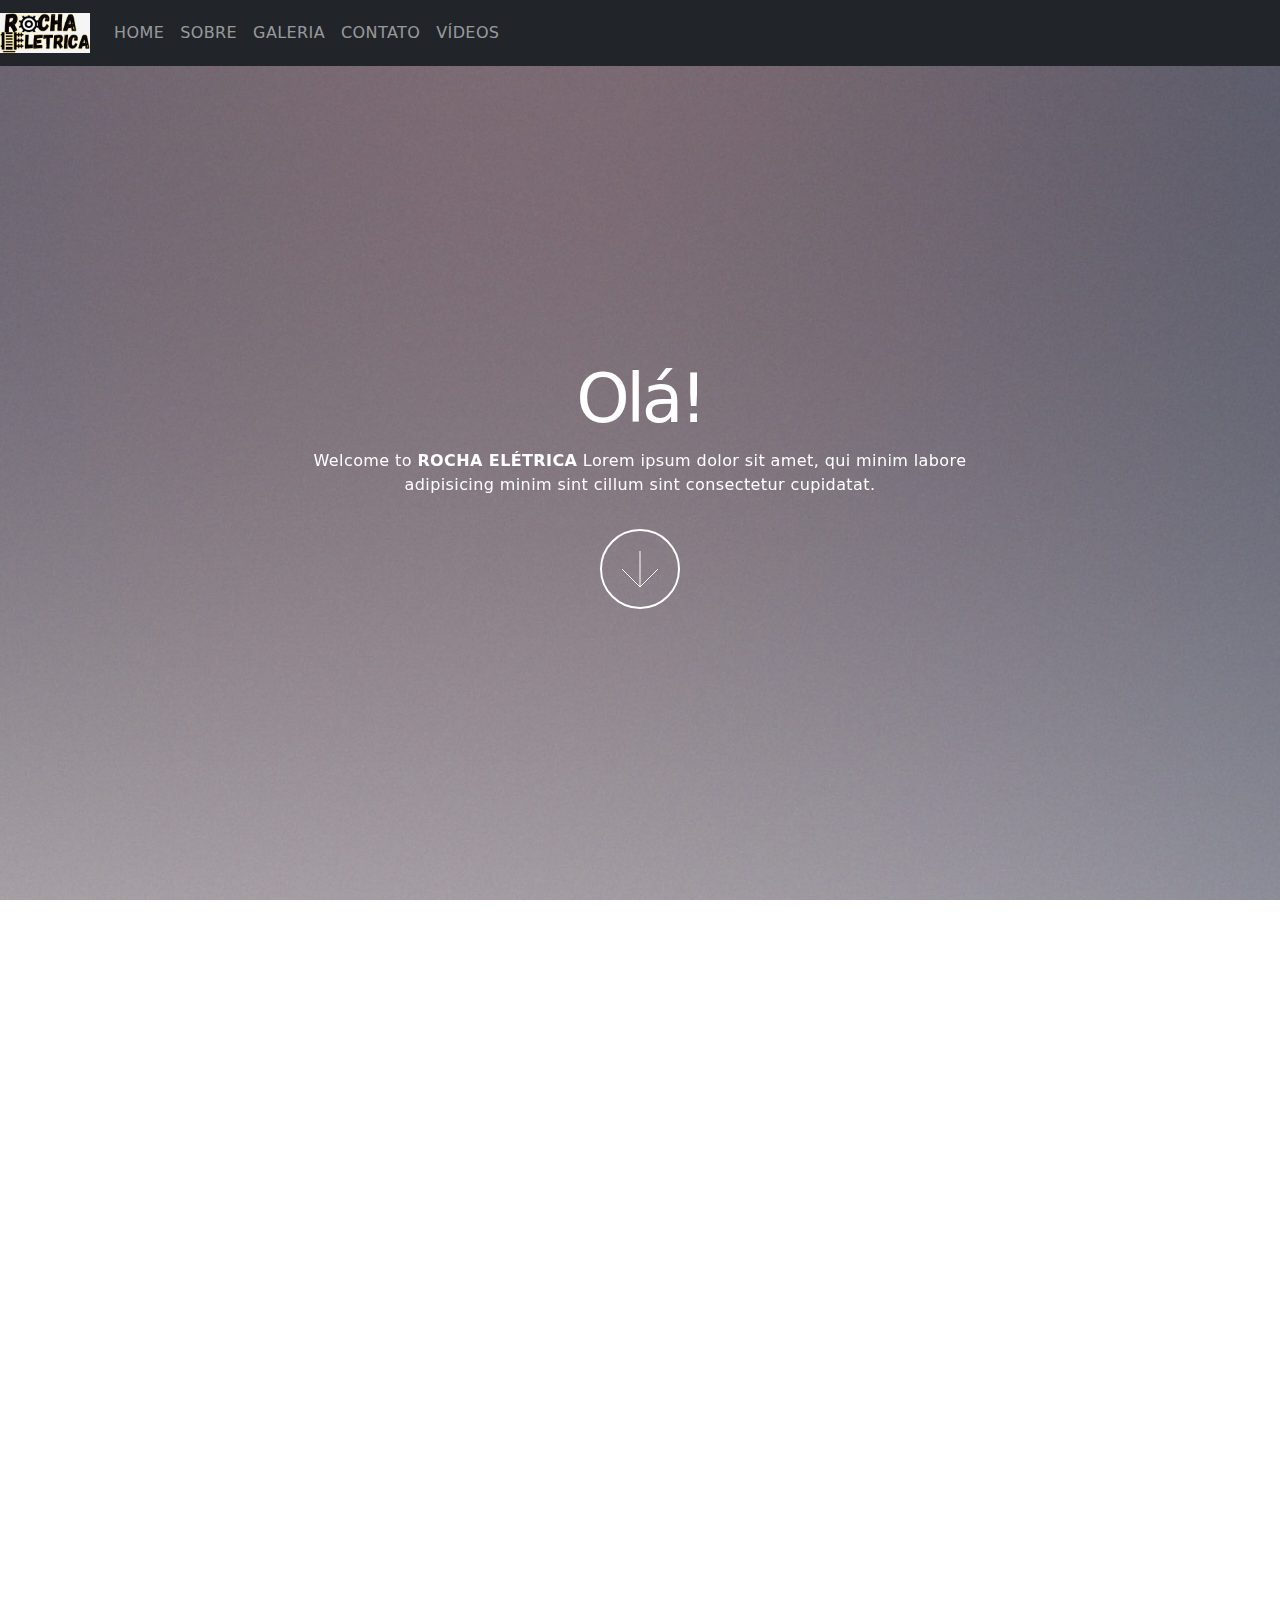
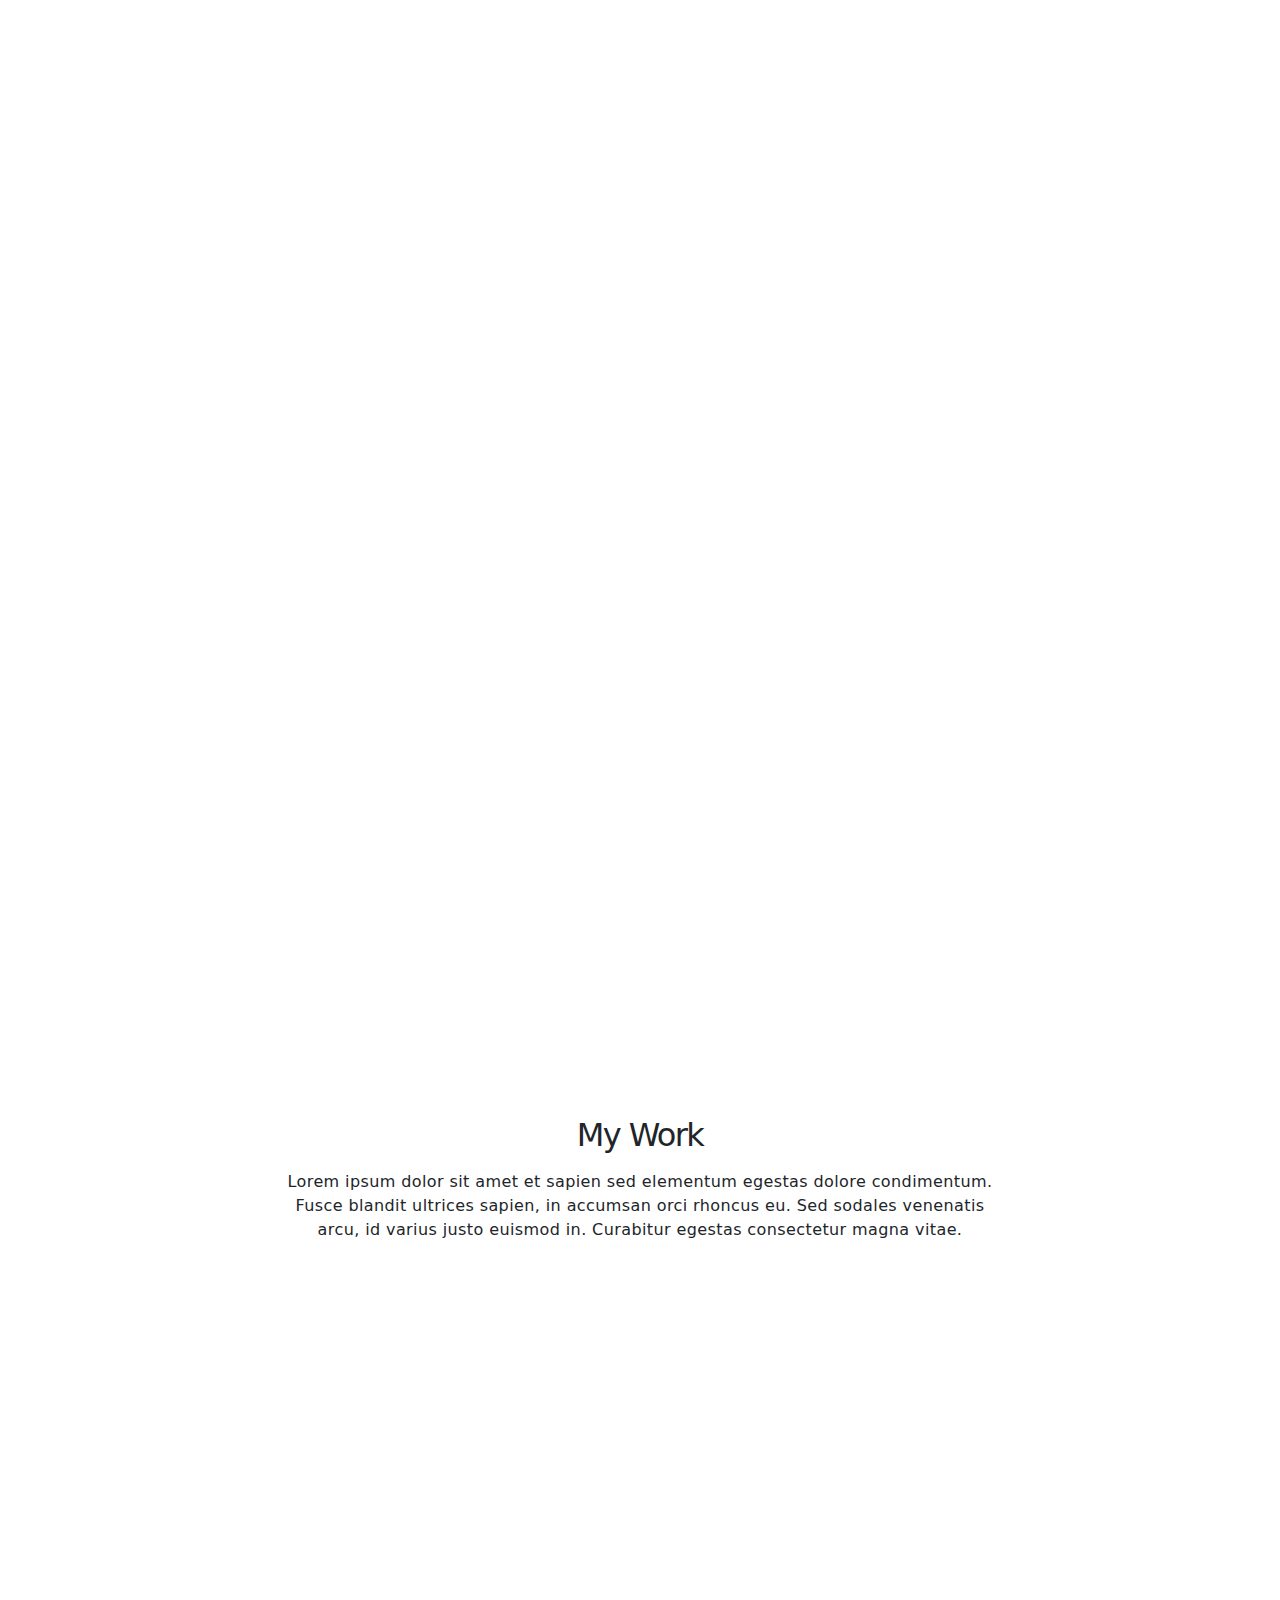
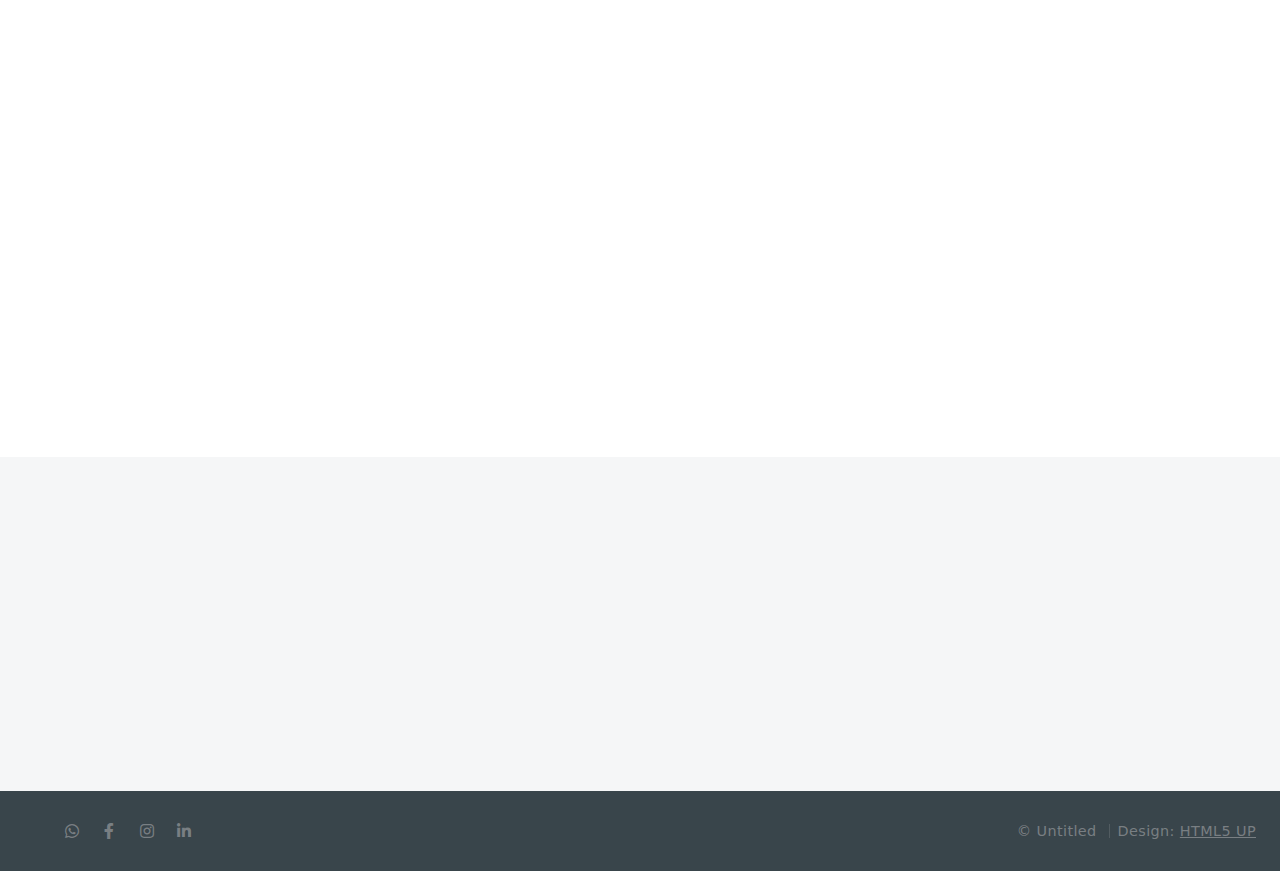
==== commit dc3d4915: "Inclusão da logo, bootstrap e whatsapp" ====
--- a/index.html
+++ b/index.html
@@ -5,154 +5,175 @@
 	Free for personal and commercial use under the CCA 3.0 license (html5up.net/license)
 -->
 <html>
-	<head>
+
+<head>
 	<title>ROCHA ELÉTRICA</title>
-		<meta charset="utf-8" />
-		<meta name="viewport" content="width=device-width, initial-scale=1, user-scalable=no" />
-		<link rel="stylesheet" href="assets/css/main.css" />
-		<noscript><link rel="stylesheet" href="assets/css/noscript.css" /></noscript>
-	</head>
-	<body class="is-preload">
+	<meta charset="utf-8" />
+	<meta name="viewport" content="width=device-width, initial-scale=1, user-scalable=no" />
+	<link rel="stylesheet" href="assets/css/main.css" />
+	<link rel="stylesheet" href="assets/bootstrap/css/bootstrap.css" />
+	<noscript>
+		<link rel="stylesheet" href="assets/css/noscript.css" />
+	</noscript>
+	<link rel="shortcut icon" href="/images/favico.jpg">
+</head>
 
-		<!-- Header -->
-			<header id="header">
-				<h1>ROCHA ELÉTRICA</h1>
-				<nav>
-					<ul>
-						<li><a href="#intro">Intro</a></li>
-						<li><a href="#one">What I Do</a></li>
-						<li><a href="#two">Who I Am</a></li>
-						<li><a href="#work">My Work</a></li>
-						<li><a href="#contact">Contact</a></li>
-					</ul>
-				</nav>
+<body class="is-preload">
+
+	<!-- Header -->
+	<header>
+		<nav class="navbar navbar-expand-md navbar-dark fixed-top bg-dark">
+			<a class="navbar-brand" href="#">
+				<img src="/images/rocha.jpg" alt="Rocha Elétrica" width="90" height="40">
+			</a>
+			<button class="navbar-toggler" type="button" data-toggle="collapse" data-target="#navbarCollapse"
+				aria-controls="navbarCollapse" aria-expanded="false" aria-label="Toggle navigation">
+				<span class="navbar-toggler-icon"></span>
+			</button>
+			<div class="collapse navbar-collapse" id="navbarCollapse">
+				<ul class="navbar-nav ml-sm-auto">
+					<li class="nav-item active">
+						<a class="nav-link" href="index.html">HOME <span class="sr-only">(current)</span></a>
+					</li>
+					<li class="nav-item">
+						<a class="nav-link" href="#sobre">SOBRE</a>
+					<li class="nav-item">
+						<a class="nav-link" href="#">GALERIA</a>
+					</li>
+					<li class="nav-item">
+						<a class="nav-link" href="#contato">CONTATO</a>
+					</li>
+					<li class="nav-item">
+						<a class="nav-link" href="#">VÍDEOS</a>
+					</li>
+				</ul>
+			</div>
+		</nav>
+	</header>
+
+	<!-- Intro -->
+	<section id="intro" class="main style1 dark fullscreen">
+		<div class="content">
+			<header>
+				<h2>Olá!</h2>
+			</header>
+			<p>Welcome to <strong>ROCHA ELÉTRICA</strong> Lorem ipsum dolor sit amet, qui minim labore adipisicing minim
+				sint cillum sint consectetur cupidatat.</p>
+			<footer>
+				<a href="#one" class="button style2 down">More</a>
+			</footer>
+		</div>
+	</section>
+
+	<!-- One -->
+	<section id="one" class="main style2 right dark fullscreen">
+		<div class="content box style2">
+			<header>
+				<h2>What I Do</h2>
+			</header>
+			<p>Lorem ipsum dolor sit amet et sapien sed elementum egestas dolore condimentum.
+				Fusce blandit ultrices sapien, in accumsan orci rhoncus eu. Sed sodales venenatis arcu,
+				id varius justo euismod in. Curabitur egestas consectetur magna.</p>
+		</div>
+		<a href="#two" class="button style2 down anchored">Next</a>
+	</section>
+
+	<!-- Two -->
+	<section id="two" class="main style2 left dark fullscreen">
+		<div class="content box style2">
+			<header>
+				<h2>Who I Am</h2>
+			</header>
+			<p>Lorem ipsum dolor sit amet et sapien sed elementum egestas dolore condimentum.
+				Fusce blandit ultrices sapien, in accumsan orci rhoncus eu. Sed sodales venenatis arcu,
+				id varius justo euismod in. Curabitur egestas consectetur magna.</p>
+		</div>
+		<a href="#work" class="button style2 down anchored">Next</a>
+	</section>
+
+	<!-- Work -->
+	<section id="work" class="main style3 primary">
+		<div class="content">
+			<header>
+				<h2>My Work</h2>
+				<p>Lorem ipsum dolor sit amet et sapien sed elementum egestas dolore condimentum.
+					Fusce blandit ultrices sapien, in accumsan orci rhoncus eu. Sed sodales venenatis
+					arcu, id varius justo euismod in. Curabitur egestas consectetur magna vitae.</p>
 			</header>
 
-		<!-- Intro -->
-			<section id="intro" class="main style1 dark fullscreen">
-				<div class="content">
-					<header>
-						<h2>Hey.</h2>
-					</header>
-					<p>Welcome to <strong>ROCHA ELÉTRICA</strong> Lorem ipsum dolor sit amet, qui minim labore adipisicing minim sint cillum sint consectetur cupidatat.</p>
-					<footer>
-						<a href="#one" class="button style2 down">More</a>
-					</footer>
-				</div>
-			</section>
+			<!-- Gallery  -->
+			<div class="gallery">
+				<article class="from-left">
+					<a href="images/fulls/01.jpg" class="image fit"><img src="images/thumbs/01.jpg"
+							title="The Anonymous Red" alt="" /></a>
+				</article>
+				<article class="from-right">
+					<a href="images/fulls/02.jpg" class="image fit"><img src="images/thumbs/02.jpg"
+							title="Airchitecture II" alt="" /></a>
+				</article>
+				<article class="from-left">
+					<a href="images/fulls/03.jpg" class="image fit"><img src="images/thumbs/03.jpg" title="Air Lounge"
+							alt="" /></a>
+				</article>
+				<article class="from-right">
+					<a href="images/fulls/04.jpg" class="image fit"><img src="images/thumbs/04.jpg" title="Carry on"
+							alt="" /></a>
+				</article>
+				<article class="from-left">
+					<a href="images/fulls/05.jpg" class="image fit"><img src="images/thumbs/05.jpg"
+							title="The sparkling shell" alt="" /></a>
+				</article>
+				<article class="from-right">
+					<a href="images/fulls/06.jpg" class="image fit"><img src="images/thumbs/06.jpg" title="Bent IX"
+							alt="" /></a>
+				</article>
+			</div>
 
-		<!-- One -->
-			<section id="one" class="main style2 right dark fullscreen">
-				<div class="content box style2">
-					<header>
-						<h2>What I Do</h2>
-					</header>
-					<p>Lorem ipsum dolor sit amet et sapien sed elementum egestas dolore condimentum.
-					Fusce blandit ultrices sapien, in accumsan orci rhoncus eu. Sed sodales venenatis arcu,
-					id varius justo euismod in. Curabitur egestas consectetur magna.</p>
-				</div>
-				<a href="#two" class="button style2 down anchored">Next</a>
-			</section>
+		</div>
+	</section>
 
-		<!-- Two -->
-			<section id="two" class="main style2 left dark fullscreen">
-				<div class="content box style2">
-					<header>
-						<h2>Who I Am</h2>
-					</header>
-					<p>Lorem ipsum dolor sit amet et sapien sed elementum egestas dolore condimentum.
-					Fusce blandit ultrices sapien, in accumsan orci rhoncus eu. Sed sodales venenatis arcu,
-					id varius justo euismod in. Curabitur egestas consectetur magna.</p>
-				</div>
-				<a href="#work" class="button style2 down anchored">Next</a>
-			</section>
+	<!-- Contact -->
+	<section id="contact" class="main style3 secondary">
+		<div class="content box">
+			<header>
+				<h2>CONTATO</h2>
+				<p>Clique no botão a baixo para iniciar uma conversa.</p>
+			</header>
+			<a href="https://api.whatsapp.com/send?phone=557192316831" target="_blank" class="button">WhatsApp</a>
+		</div>
+	</section>
 
-		<!-- Work -->
-			<section id="work" class="main style3 primary">
-				<div class="content">
-					<header>
-						<h2>My Work</h2>
-						<p>Lorem ipsum dolor sit amet et sapien sed elementum egestas dolore condimentum.
-						Fusce blandit ultrices sapien, in accumsan orci rhoncus eu. Sed sodales venenatis
-						arcu, id varius justo euismod in. Curabitur egestas consectetur magna vitae.</p>
-					</header>
+	<!-- Footer -->
+	<footer id="footer">
 
-					<!-- Gallery  -->
-						<div class="gallery">
-							<article class="from-left">
-								<a href="images/fulls/01.jpg" class="image fit"><img src="images/thumbs/01.jpg" title="The Anonymous Red" alt="" /></a>
-							</article>
-							<article class="from-right">
-								<a href="images/fulls/02.jpg" class="image fit"><img src="images/thumbs/02.jpg" title="Airchitecture II" alt="" /></a>
-							</article>
-							<article class="from-left">
-								<a href="images/fulls/03.jpg" class="image fit"><img src="images/thumbs/03.jpg" title="Air Lounge" alt="" /></a>
-							</article>
-							<article class="from-right">
-								<a href="images/fulls/04.jpg" class="image fit"><img src="images/thumbs/04.jpg" title="Carry on" alt="" /></a>
-							</article>
-							<article class="from-left">
-								<a href="images/fulls/05.jpg" class="image fit"><img src="images/thumbs/05.jpg" title="The sparkling shell" alt="" /></a>
-							</article>
-							<article class="from-right">
-								<a href="images/fulls/06.jpg" class="image fit"><img src="images/thumbs/06.jpg" title="Bent IX" alt="" /></a>
-							</article>
-						</div>
+		<!-- Icons -->
+		<ul class="icons">
+			<li><a href="https://api.whatsapp.com/send?phone=557192316831" target="_blank"
+					class="icon brands fa-whatsapp"><span class="label">WhatsApp</span></a></li>
+			<li><a href="#" class="icon brands fa-facebook-f"><span class="label">Facebook</span></a></li>
+			<li><a href="#" class="icon brands fa-instagram"><span class="label">Instagram</span></a></li>
+			<li><a href="#" class="icon brands fa-linkedin-in"><span class="label">LinkedIn</span></a></li>
+		</ul>
 
-				</div>
-			</section>
+		<!-- Menu -->
+		<ul class="menu">
+			<li>&copy; Untitled</li>
+			<li>Design: <a href="https://html5up.net">HTML5 UP</a></li>
+		</ul>
 
-		<!-- Contact -->
-			<section id="contact" class="main style3 secondary">
-				<div class="content">
-					<header>
-						<h2>Say Hello.</h2>
-						<p>Lorem ipsum dolor sit amet et sapien sed elementum egestas dolore condimentum.</p>
-					</header>
-					<div class="box">
-						<form method="post" action="#">
-							<div class="fields">
-								<div class="field half"><input type="text" name="name" placeholder="Name" /></div>
-								<div class="field half"><input type="email" name="email" placeholder="Email" /></div>
-								<div class="field"><textarea name="message" placeholder="Message" rows="6"></textarea></div>
-							</div>
-							<ul class="actions special">
-								<li><input type="submit" value="Send Message" /></li>
-							</ul>
-						</form>
-					</div>
-				</div>
-			</section>
+	</footer>
 
-		<!-- Footer -->
-			<footer id="footer">
+	<!-- Scripts -->
+	<script src="assets/js/jquery.min.js"></script>
+	<script src="assets/js/jquery.poptrox.min.js"></script>
+	<script src="assets/js/jquery.scrolly.min.js"></script>
+	<script src="assets/js/jquery.scrollex.min.js"></script>
+	<script src="assets/js/browser.min.js"></script>
+	<script src="assets/js/breakpoints.min.js"></script>
+	<script src="assets/js/util.js"></script>
+	<script src="assets/js/main.js"></script>
+	<script src="assets/bootstrap/js/bootstrap.js"></script>
 
-				<!-- Icons -->
-					<ul class="icons">
-						<li><a href="#" class="icon brands fa-twitter"><span class="label">Twitter</span></a></li>
-						<li><a href="#" class="icon brands fa-facebook-f"><span class="label">Facebook</span></a></li>
-						<li><a href="#" class="icon brands fa-instagram"><span class="label">Instagram</span></a></li>
-						<li><a href="#" class="icon brands fa-linkedin-in"><span class="label">LinkedIn</span></a></li>
-						<li><a href="#" class="icon brands fa-dribbble"><span class="label">Dribbble</span></a></li>
-						<li><a href="#" class="icon brands fa-pinterest"><span class="label">Pinterest</span></a></li>
-					</ul>
+</body>
 
-				<!-- Menu -->
-					<ul class="menu">
-						<li>&copy; Untitled</li><li>Design: <a href="https://html5up.net">HTML5 UP</a></li>
-					</ul>
-
-			</footer>
-
-		<!-- Scripts -->
-			<script src="assets/js/jquery.min.js"></script>
-			<script src="assets/js/jquery.poptrox.min.js"></script>
-			<script src="assets/js/jquery.scrolly.min.js"></script>
-			<script src="assets/js/jquery.scrollex.min.js"></script>
-			<script src="assets/js/browser.min.js"></script>
-			<script src="assets/js/breakpoints.min.js"></script>
-			<script src="assets/js/util.js"></script>
-			<script src="assets/js/main.js"></script>
-
-	</body>
 </html>
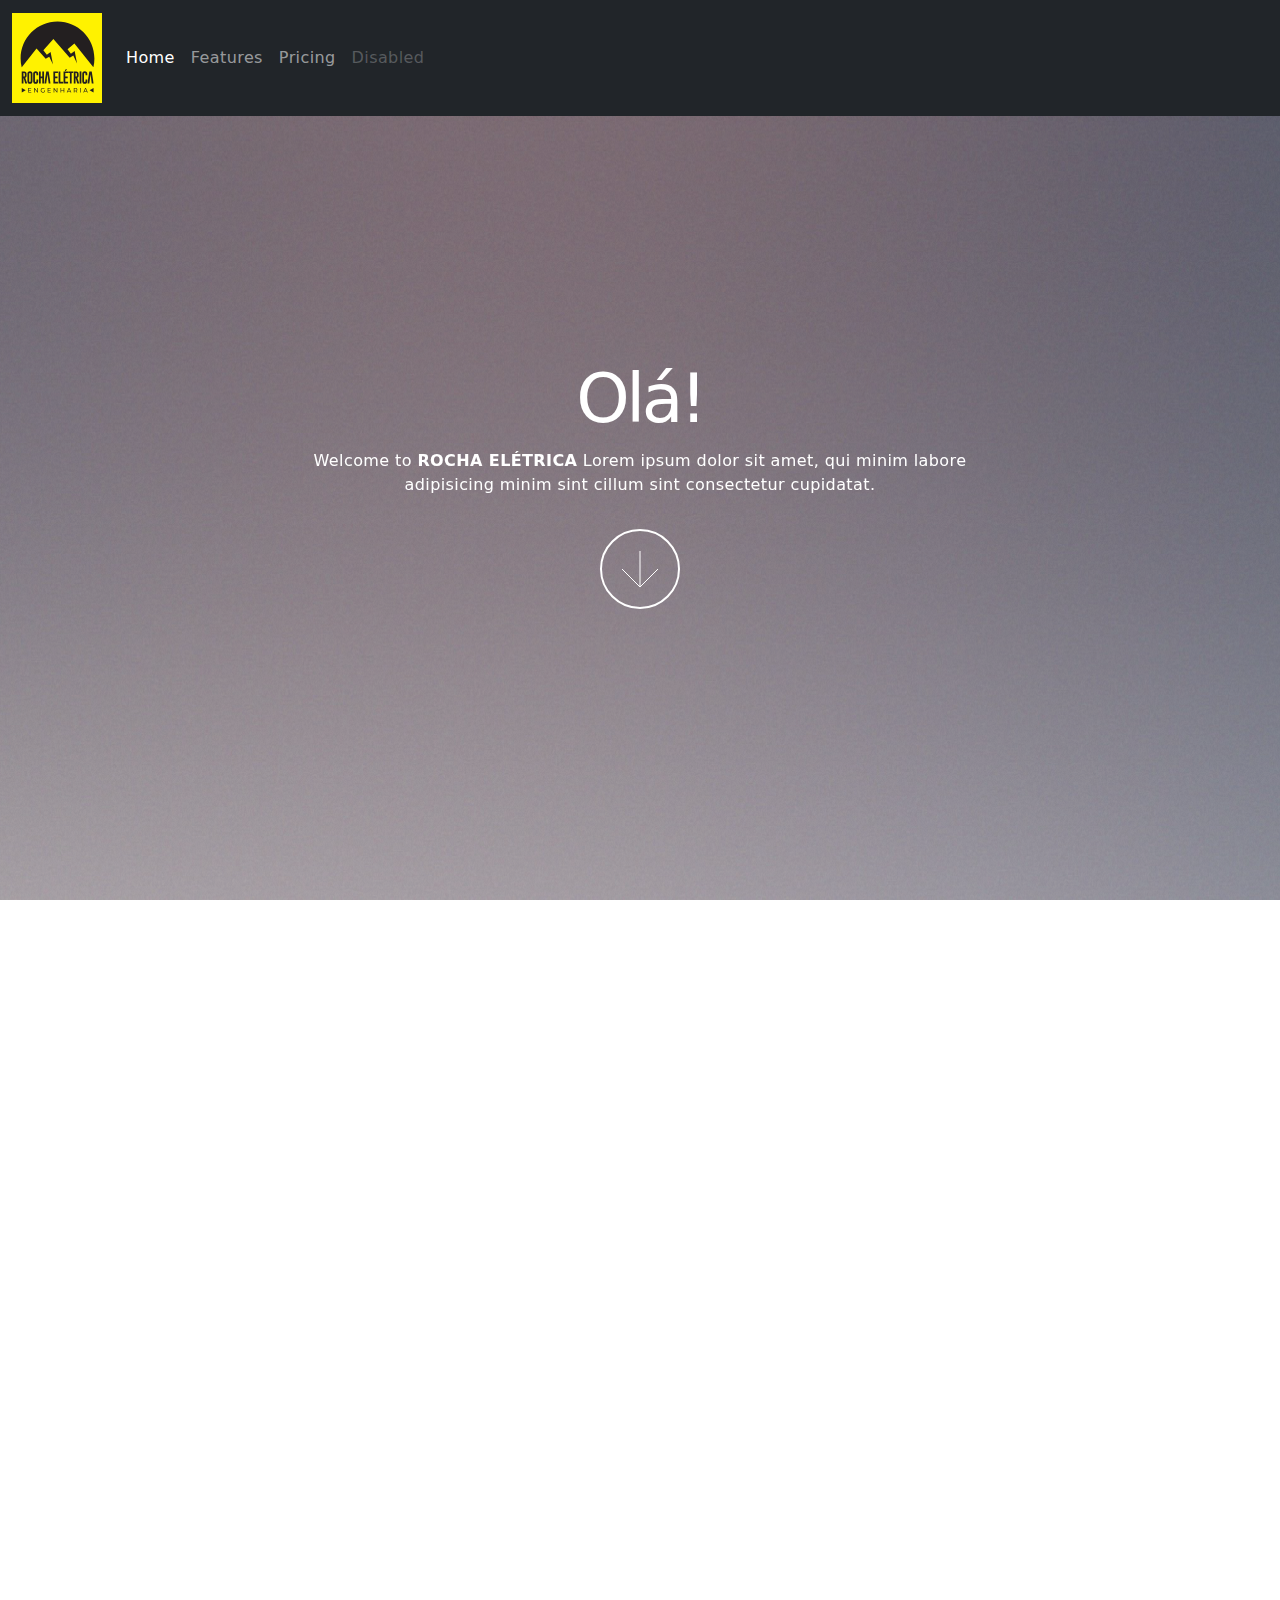
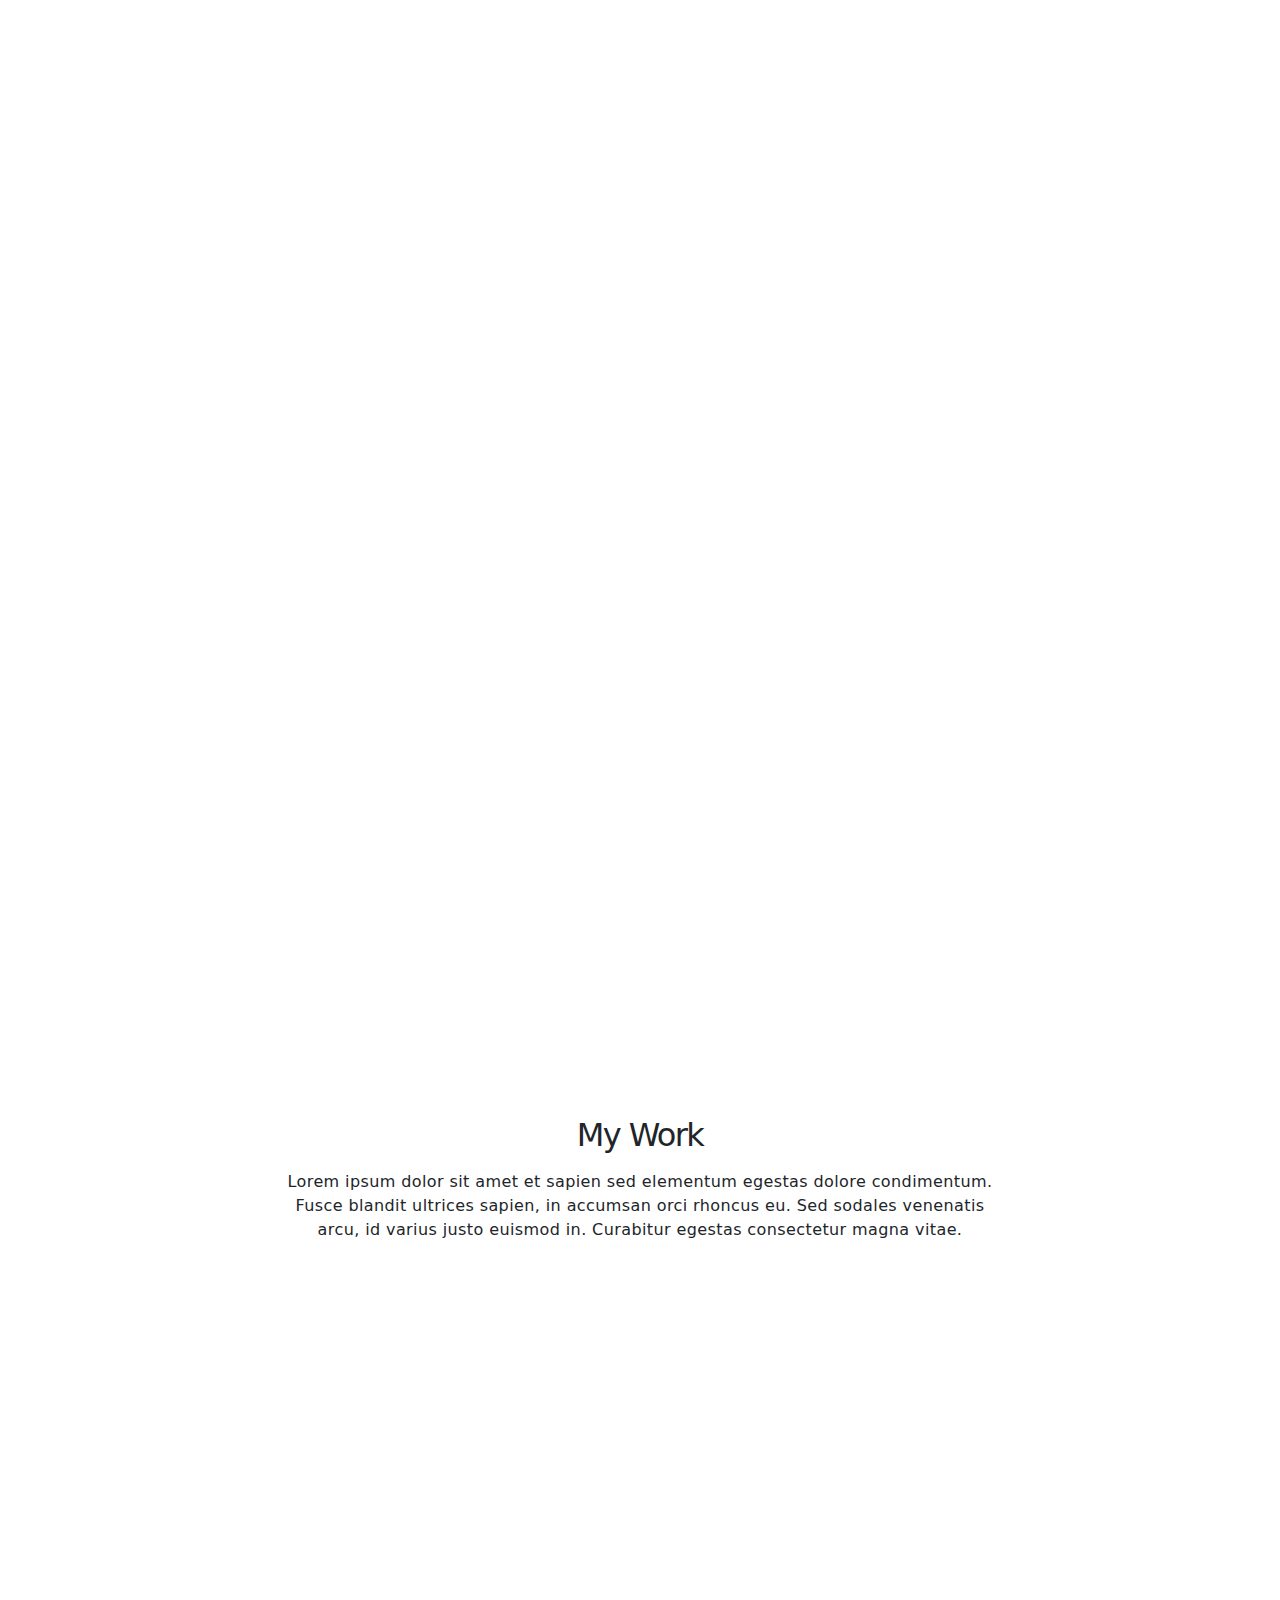
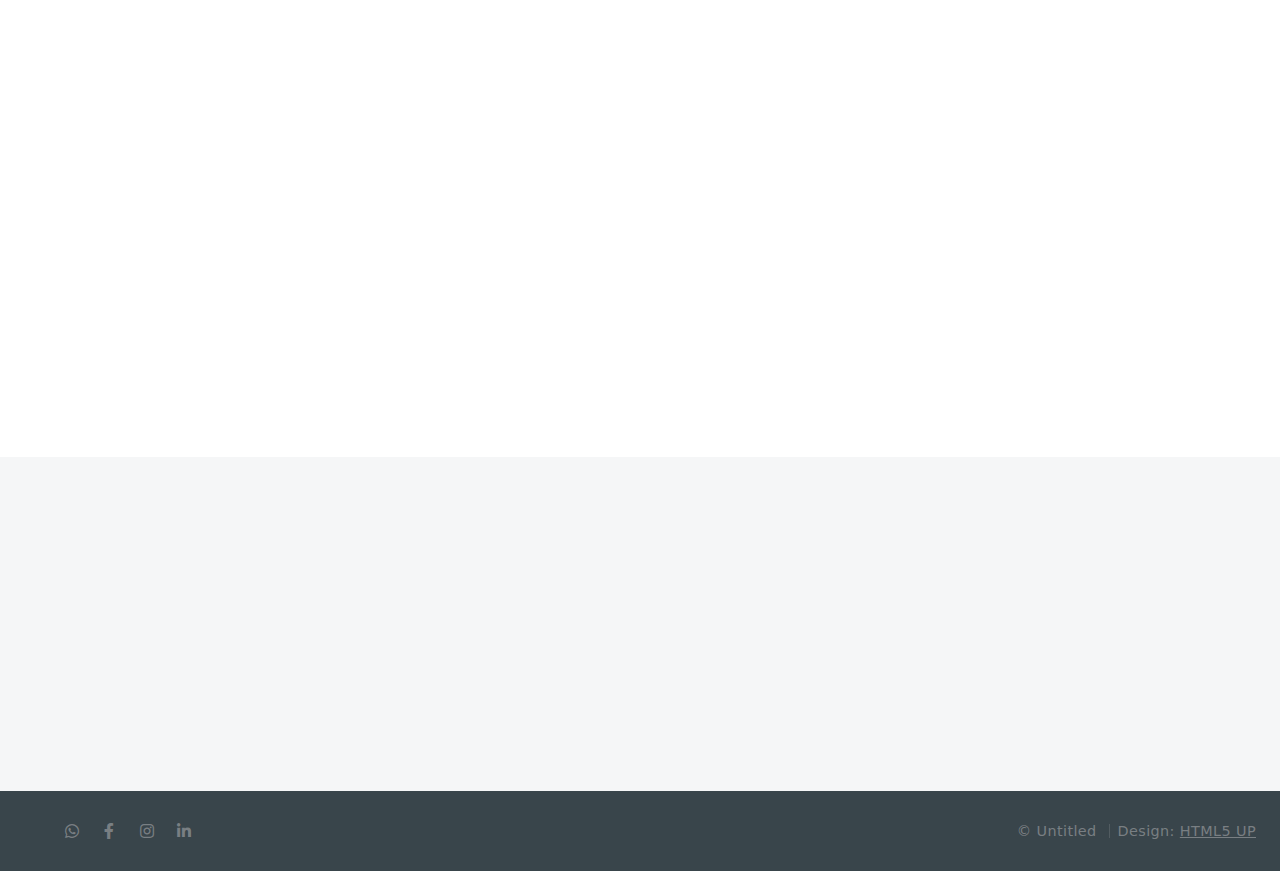
==== commit 04c6fa86: "Troca de index" ====
--- a/index.html
+++ b/index.html
@@ -1,8 +1,8 @@
 <!DOCTYPE HTML>
 <!--
-	Big Picture by HTML5 UP
-	html5up.net | @ajlkn
-	Free for personal and commercial use under the CCA 3.0 license (html5up.net/license)
+Big Picture by HTML5 UP
+html5up.net | @ajlkn
+Free for personal and commercial use under the CCA 3.0 license (html5up.net/license)
 -->
 <html>
 
@@ -15,7 +15,7 @@
 	<noscript>
 		<link rel="stylesheet" href="assets/css/noscript.css" />
 	</noscript>
-	<link rel="shortcut icon" href="/images/favico.jpg">
+	<link rel="shortcut icon" href="/images/logo_rocha.svg">
 </head>
 
 <body class="is-preload">
@@ -23,30 +23,30 @@
 	<!-- Header -->
 	<header>
 		<nav class="navbar navbar-expand-md navbar-dark fixed-top bg-dark">
-			<a class="navbar-brand" href="#">
-				<img src="/images/rocha.jpg" alt="Rocha Elétrica" width="90" height="40">
-			</a>
-			<button class="navbar-toggler" type="button" data-toggle="collapse" data-target="#navbarCollapse"
-				aria-controls="navbarCollapse" aria-expanded="false" aria-label="Toggle navigation">
-				<span class="navbar-toggler-icon"></span>
-			</button>
-			<div class="collapse navbar-collapse" id="navbarCollapse">
-				<ul class="navbar-nav ml-sm-auto">
-					<li class="nav-item active">
-						<a class="nav-link" href="index.html">HOME <span class="sr-only">(current)</span></a>
-					</li>
-					<li class="nav-item">
-						<a class="nav-link" href="#sobre">SOBRE</a>
-					<li class="nav-item">
-						<a class="nav-link" href="#">GALERIA</a>
-					</li>
-					<li class="nav-item">
-						<a class="nav-link" href="#contato">CONTATO</a>
-					</li>
-					<li class="nav-item">
-						<a class="nav-link" href="#">VÍDEOS</a>
-					</li>
-				</ul>
+			<div class="container-fluid">
+				<a class="navbar-brand" href="#">
+					<img src="/images/logo_rocha.svg" alt="Rocha Elétrica" width="90" height="90">
+				</a>
+				<button class="navbar-toggler" type="button" data-bs-toggle="collapse" data-bs-target="#navbarNav"
+					aria-controls="navbarNav" aria-expanded="false" aria-label="Toggle navigation">
+					<span class="navbar-toggler-icon"></span>
+				</button>
+				<div class="collapse navbar-collapse" id="navbarNav">
+					<ul class="navbar-nav">
+						<li class="nav-item">
+							<a class="nav-link active" aria-current="page" href="#">Home</a>
+						</li>
+						<li class="nav-item">
+							<a class="nav-link" href="#">Features</a>
+						</li>
+						<li class="nav-item">
+							<a class="nav-link" href="#">Pricing</a>
+						</li>
+						<li class="nav-item">
+							<a class="nav-link disabled" aria-disabled="true">Disabled</a>
+						</li>
+					</ul>
+				</div>
 			</div>
 		</nav>
 	</header>
@@ -176,4 +176,4 @@
 
 </body>
 
-</html>
+</html>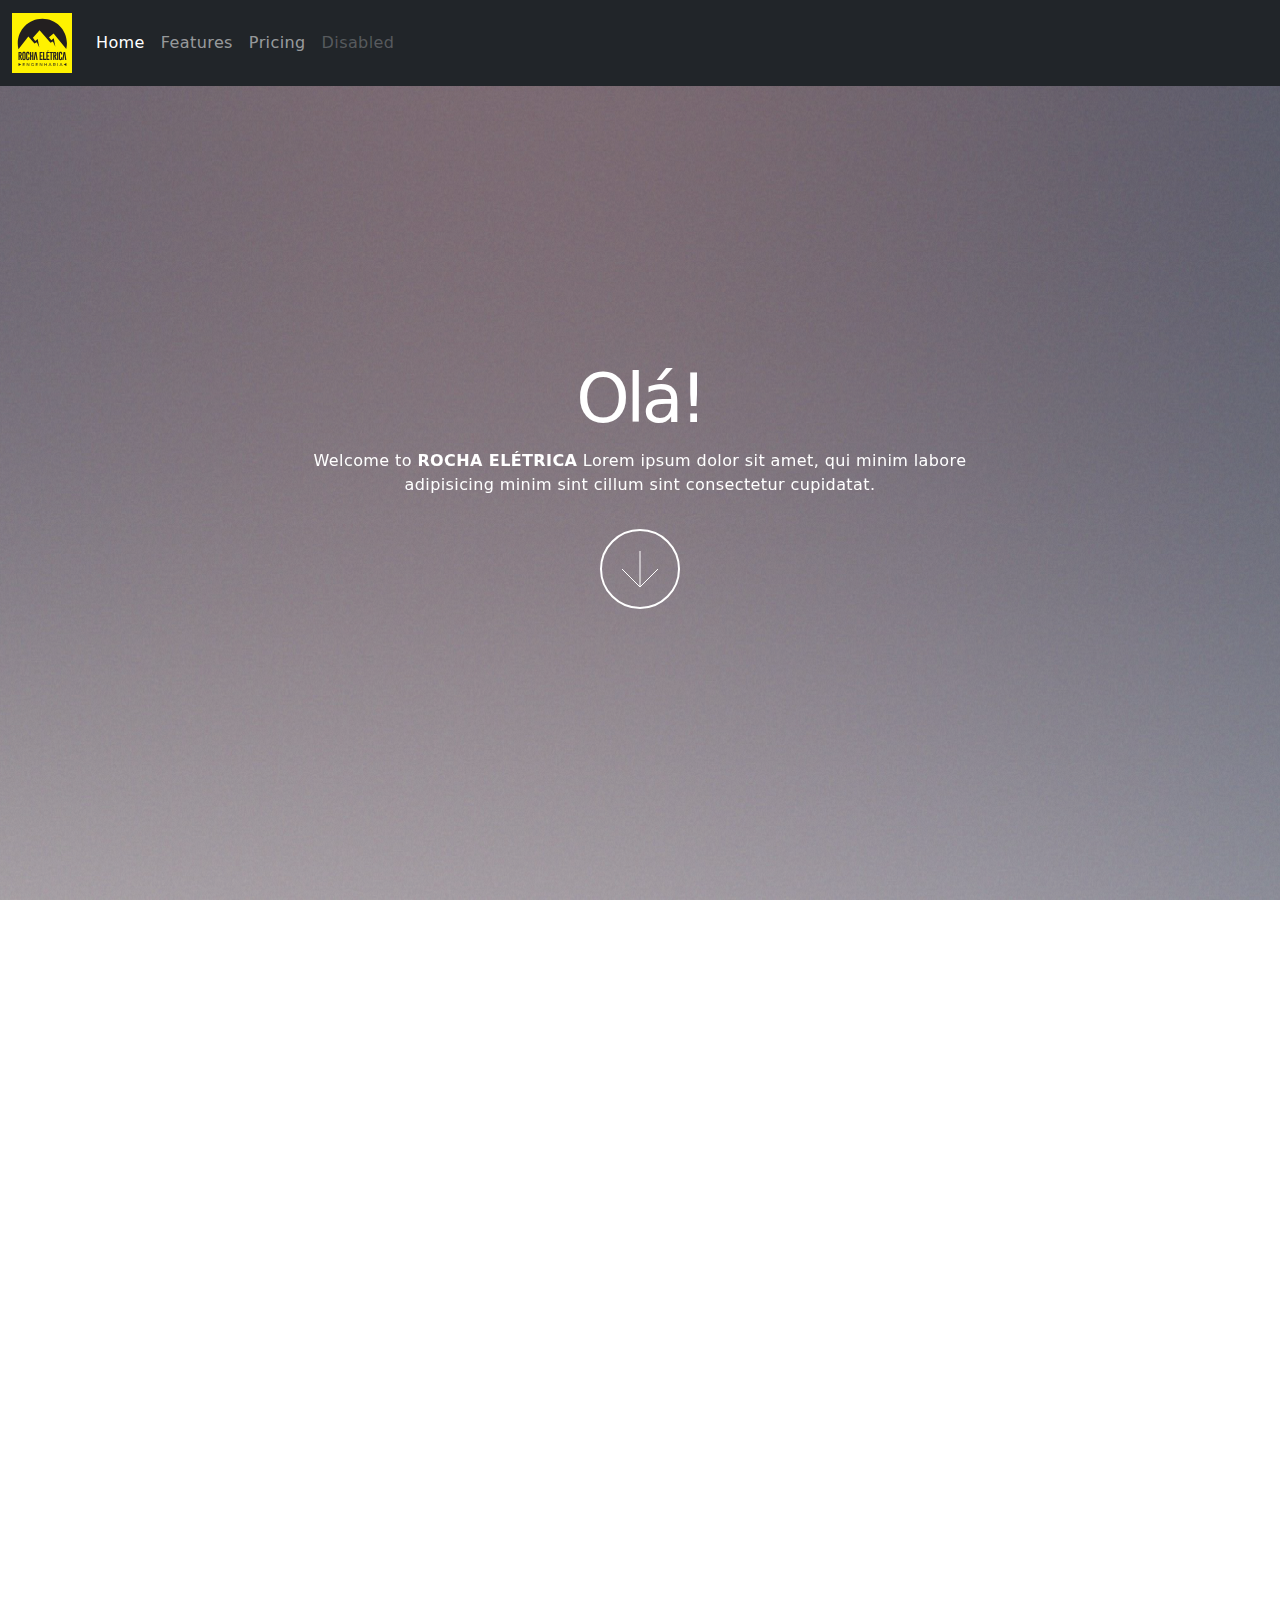
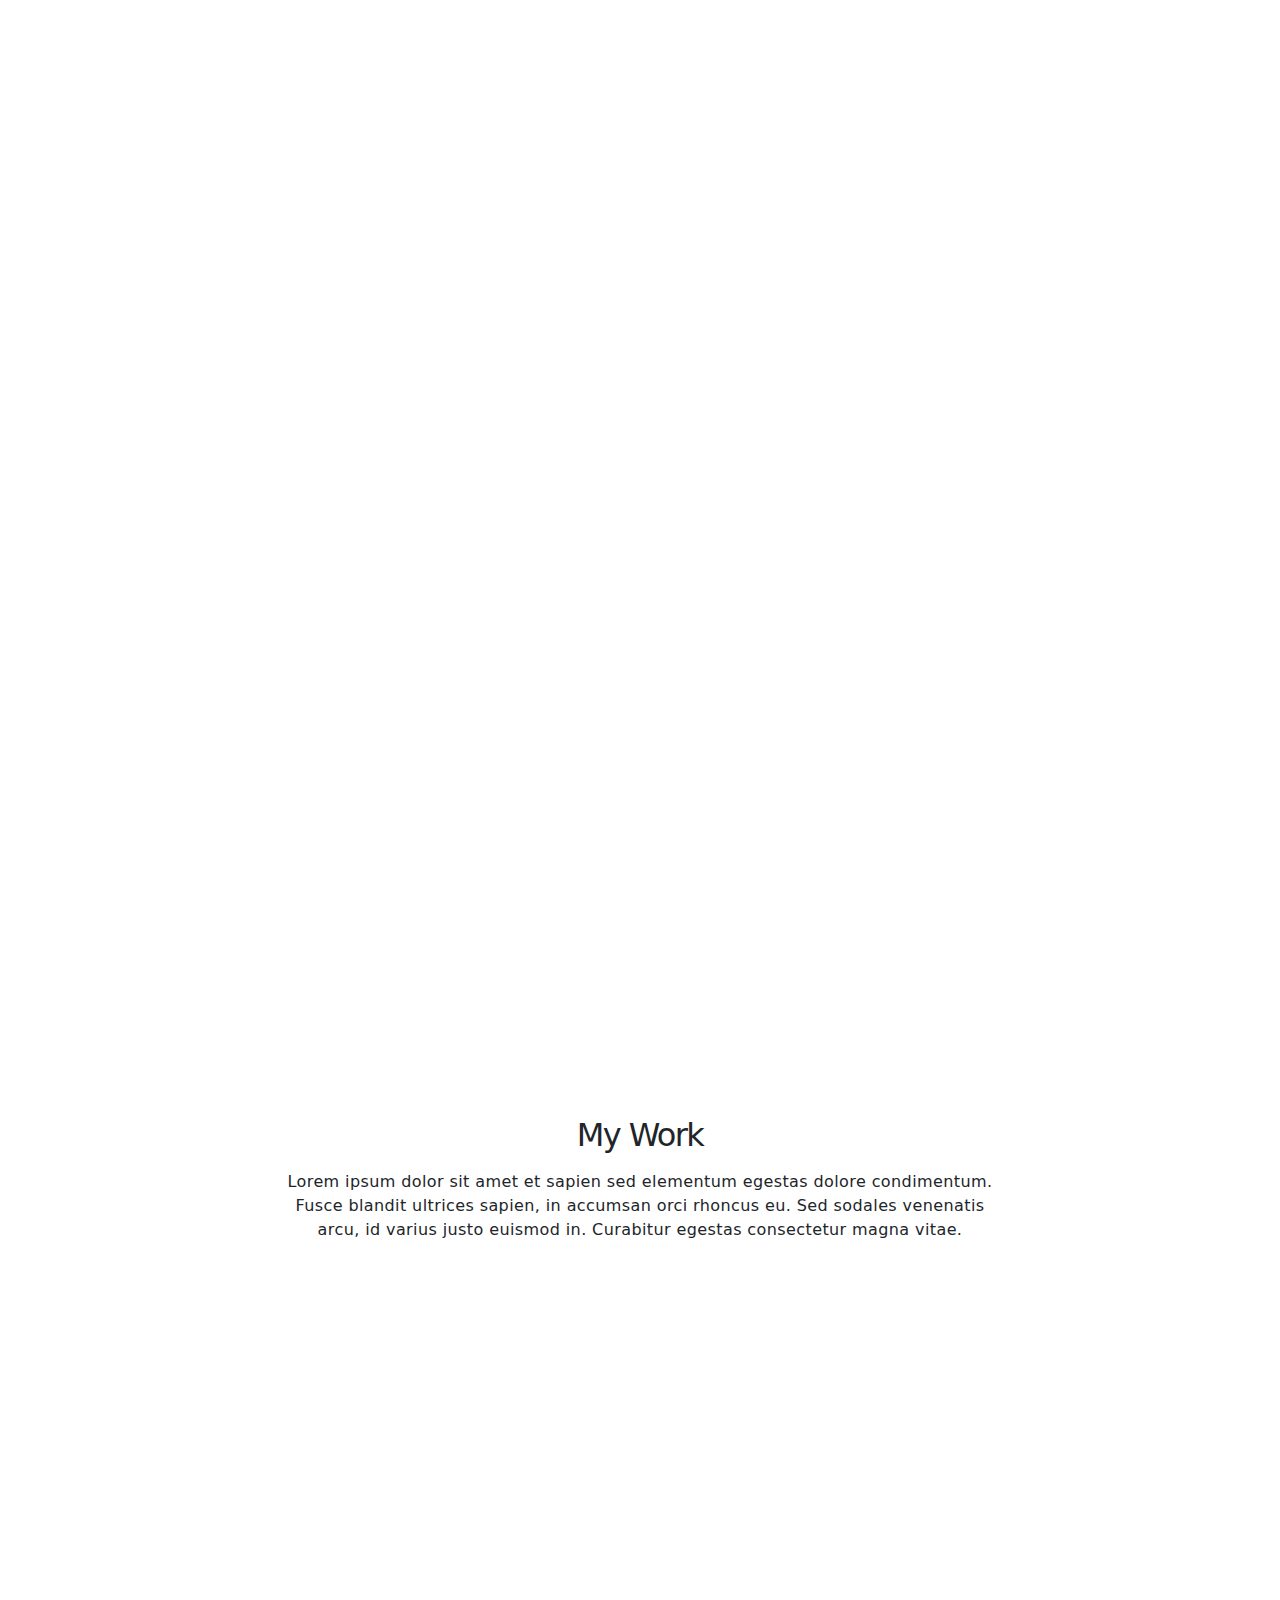
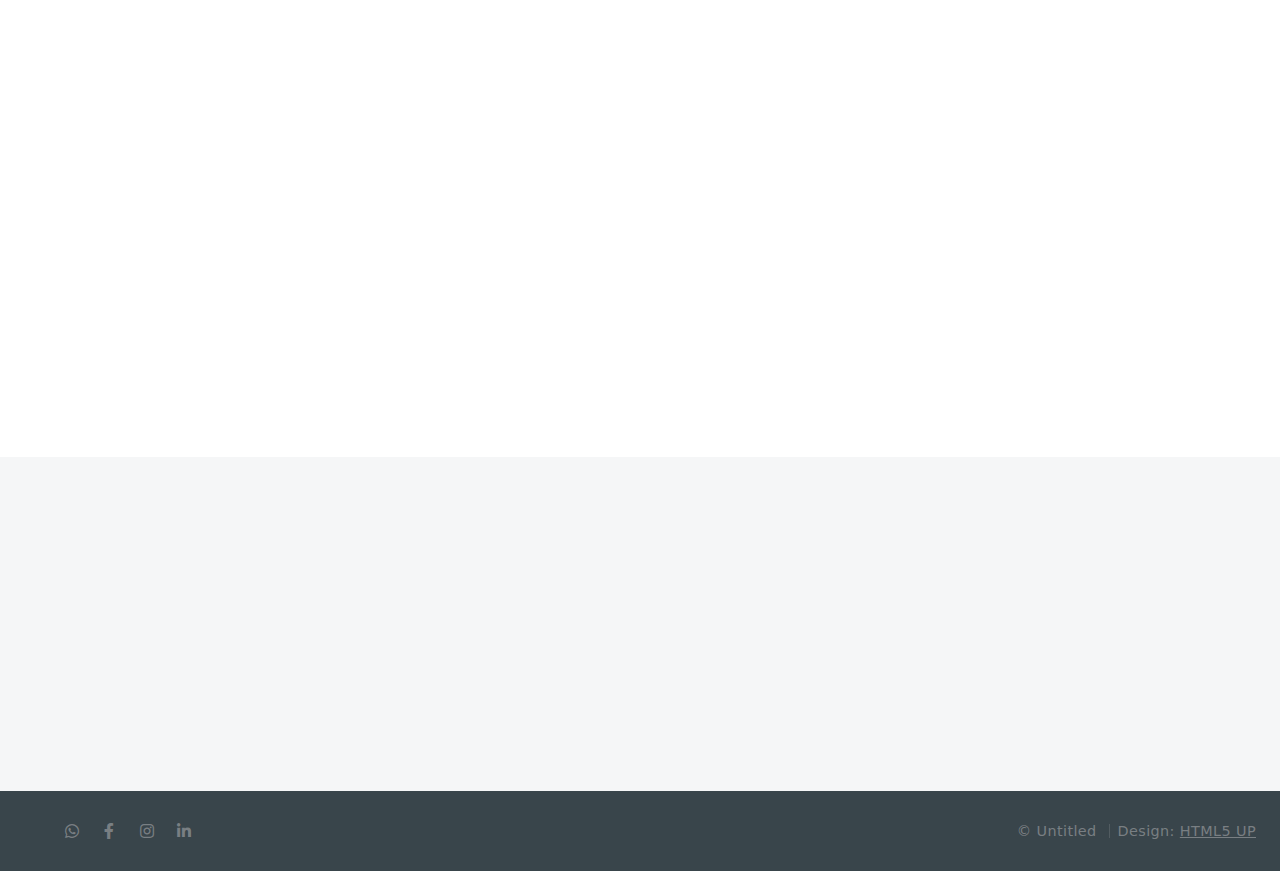
==== commit a4bb7e18: "Alteração do tamanho da logo" ====
--- a/index.html
+++ b/index.html
@@ -25,7 +25,7 @@
 		<nav class="navbar navbar-expand-md navbar-dark fixed-top bg-dark">
 			<div class="container-fluid">
 				<a class="navbar-brand" href="#">
-					<img src="/images/logo_rocha.svg" alt="Rocha Elétrica" width="90" height="90">
+					<img src="/images/logo_rocha.svg" alt="Rocha Elétrica" width="60" height="60">
 				</a>
 				<button class="navbar-toggler" type="button" data-bs-toggle="collapse" data-bs-target="#navbarNav"
 					aria-controls="navbarNav" aria-expanded="false" aria-label="Toggle navigation">
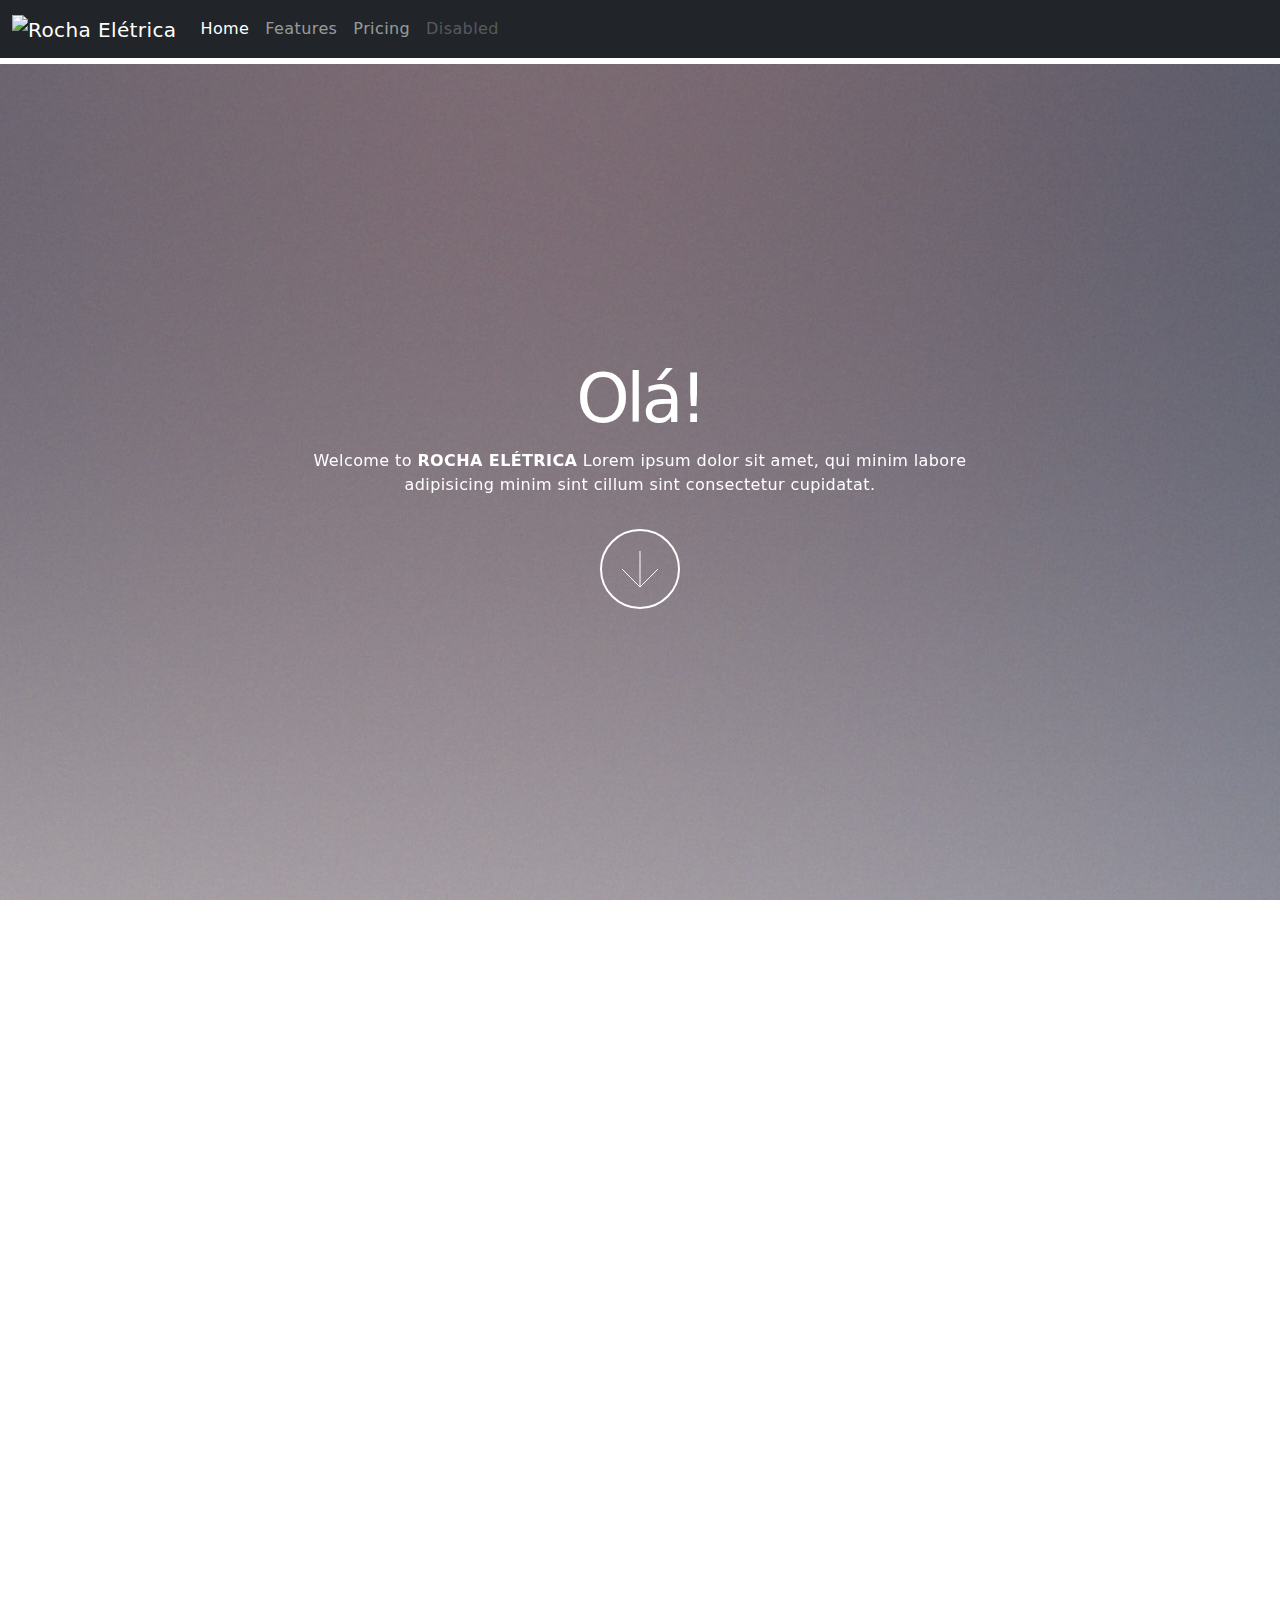
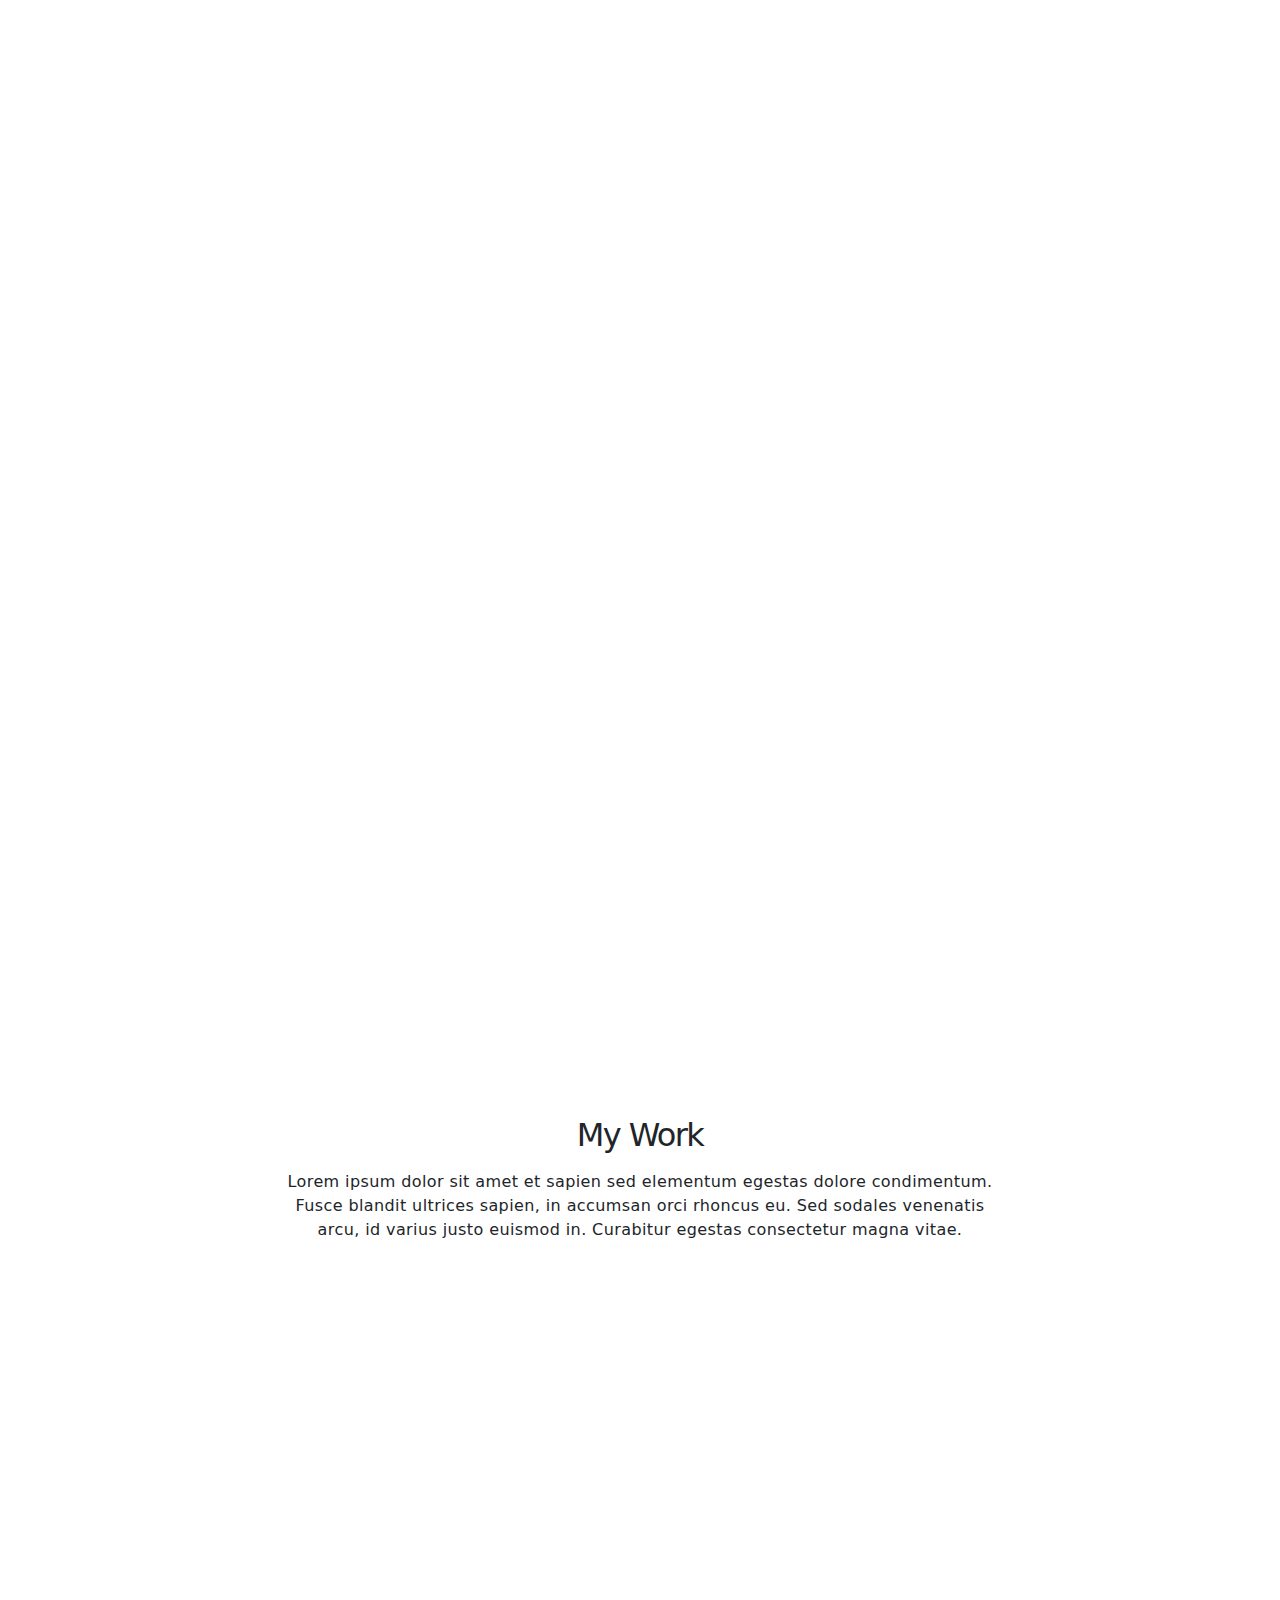
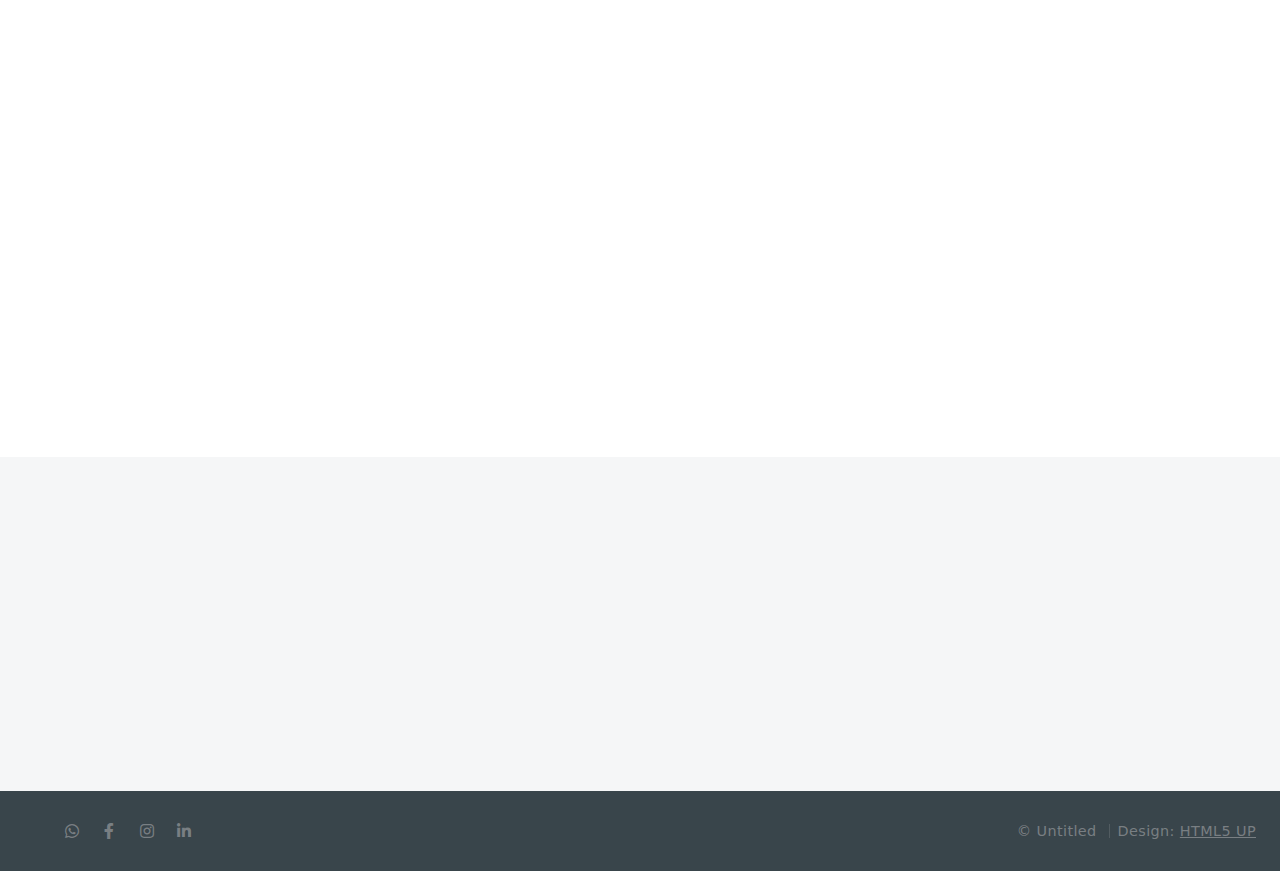
==== commit 3b2de88a: "Alteração do icon" ====
--- a/index.html
+++ b/index.html
@@ -15,7 +15,7 @@
 	<noscript>
 		<link rel="stylesheet" href="assets/css/noscript.css" />
 	</noscript>
-	<link rel="shortcut icon" href="/images/logo_rocha.svg">
+	<link rel="shortcut icon" href="images/icon.svg">
 </head>
 
 <body class="is-preload">
@@ -25,7 +25,7 @@
 		<nav class="navbar navbar-expand-md navbar-dark fixed-top bg-dark">
 			<div class="container-fluid">
 				<a class="navbar-brand" href="#">
-					<img src="/images/logo_rocha.svg" alt="Rocha Elétrica" width="60" height="60">
+					<img src="images/icon.svg" alt="Rocha Elétrica" width="60" height="60">
 				</a>
 				<button class="navbar-toggler" type="button" data-bs-toggle="collapse" data-bs-target="#navbarNav"
 					aria-controls="navbarNav" aria-expanded="false" aria-label="Toggle navigation">
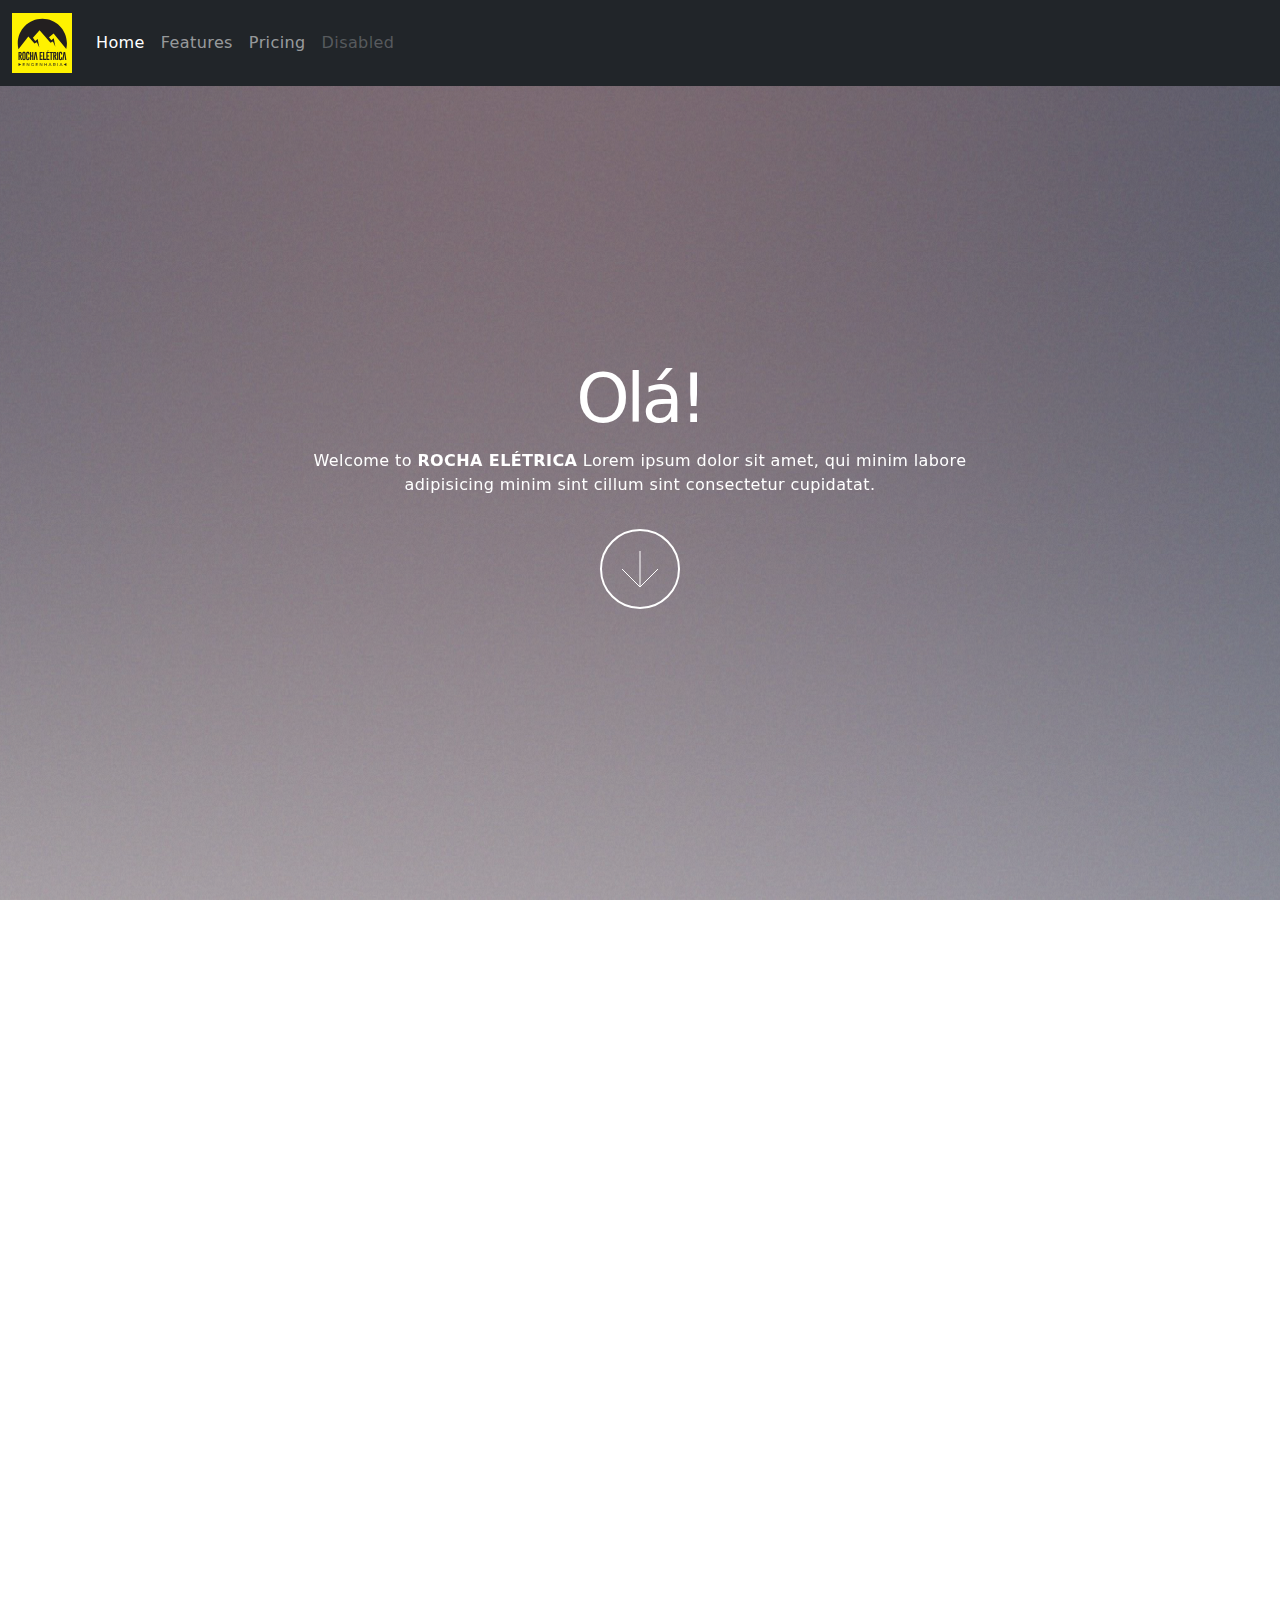
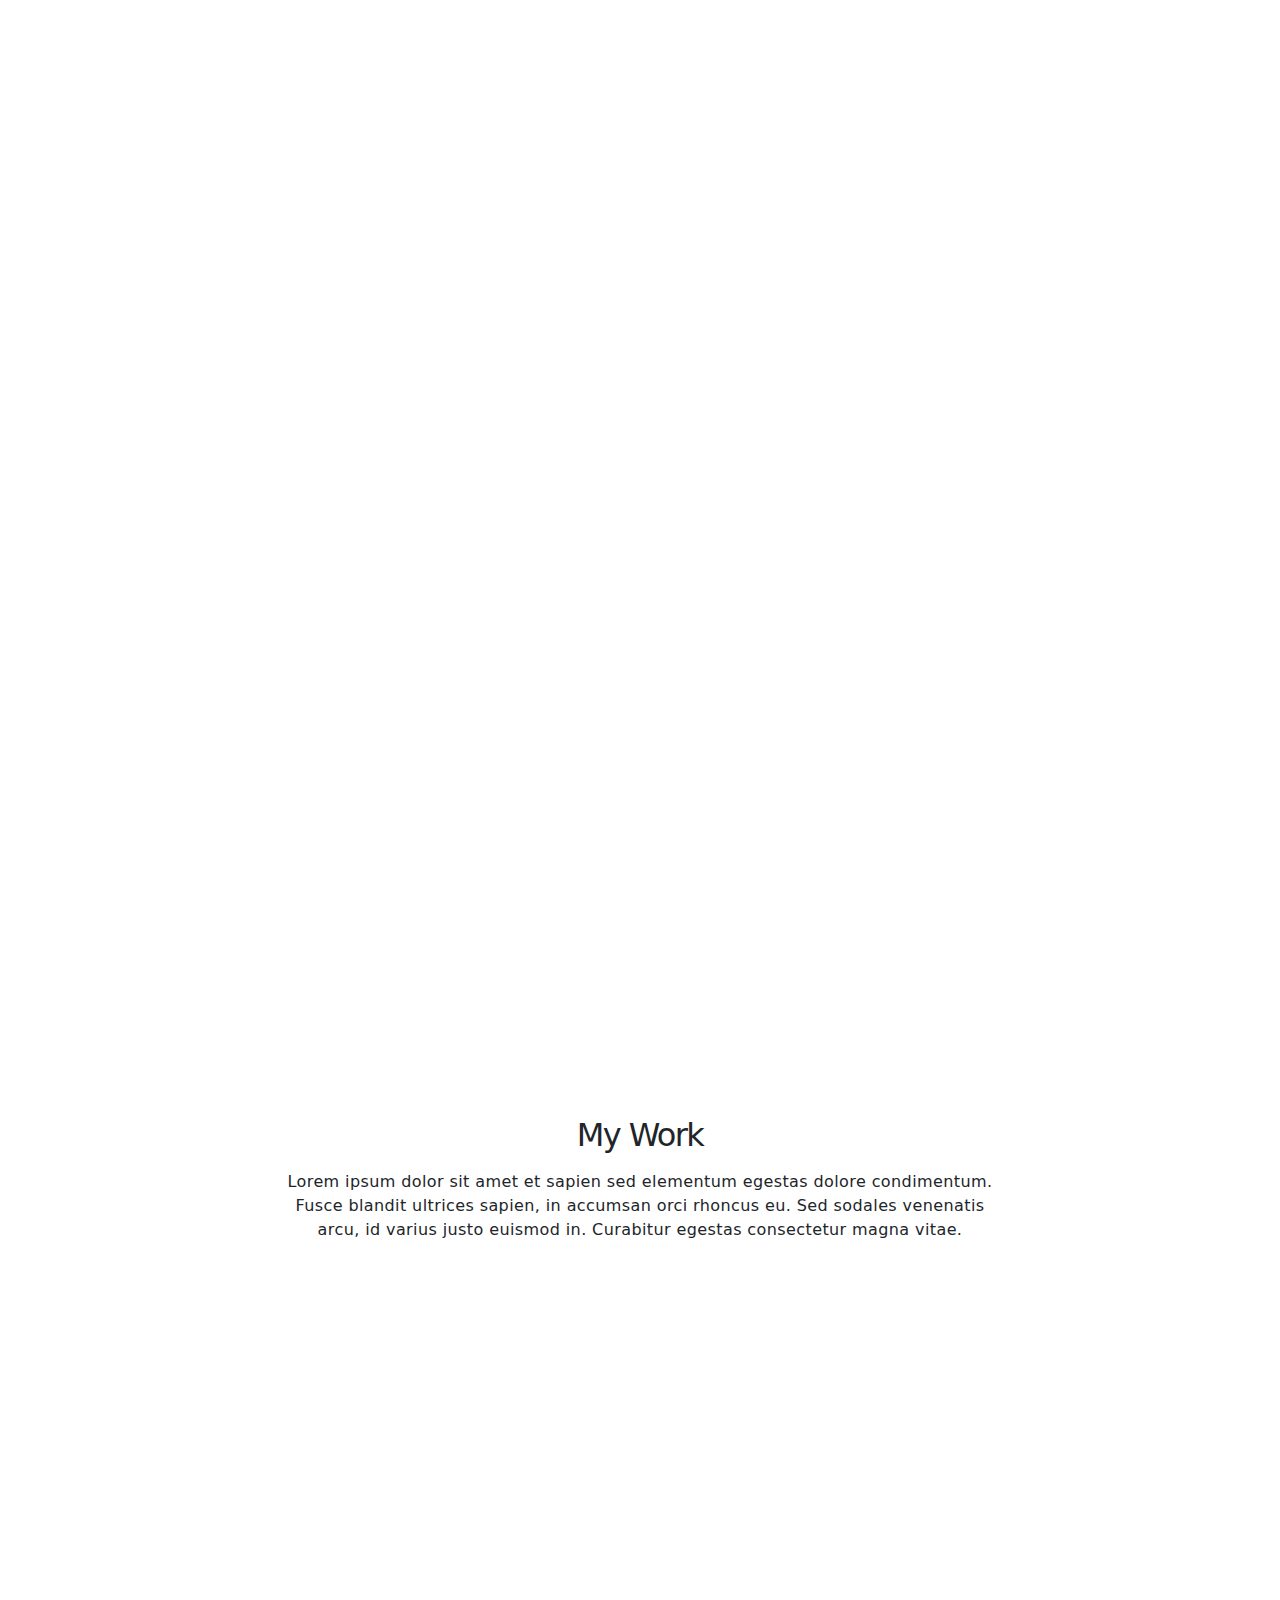
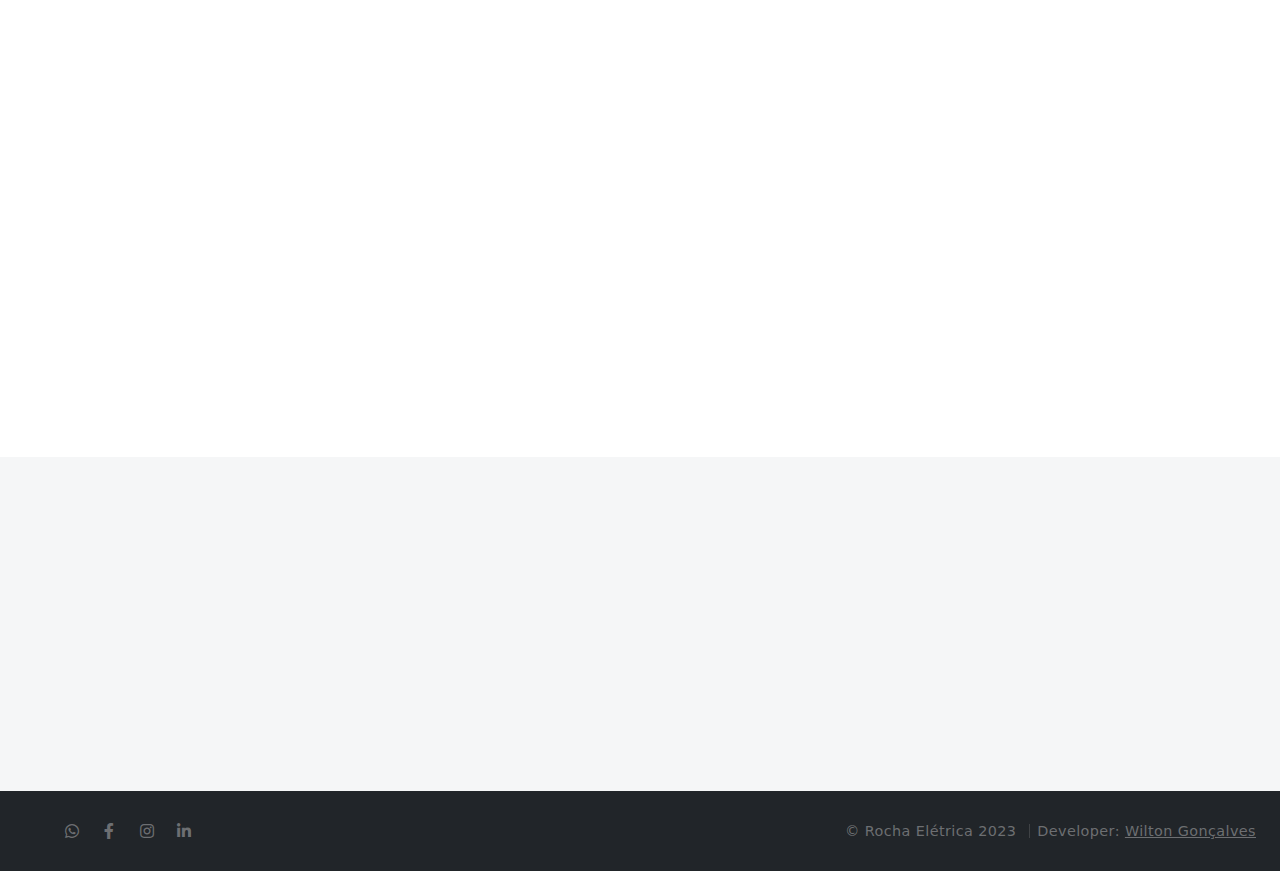
==== commit 95d5c56f: "Alteração do footer" ====
--- a/index.html
+++ b/index.html
@@ -157,8 +157,8 @@
 
 		<!-- Menu -->
 		<ul class="menu">
-			<li>&copy; Untitled</li>
-			<li>Design: <a href="https://html5up.net">HTML5 UP</a></li>
+			<li>&copy; Rocha Elétrica 2023</li>
+			<li>Developer: <a href="https://restingalabs.com.br" target="_blank">Wilton Gonçalves</a></li>
 		</ul>
 
 	</footer>
--- a/assets/css/main.css
+++ b/assets/css/main.css
@@ -662,7 +662,7 @@
 		-webkit-transition: background-color 0.2s ease-in-out;
 		-ms-transition: background-color 0.2s ease-in-out;
 		transition: background-color 0.2s ease-in-out;
-		background-color: #98c593;
+		background-color: #c2ba23;
 		border: 0;
 		border-radius: 3.5em;
 		color: #ffffff;
@@ -2176,7 +2176,7 @@
 		margin: 0;
 		line-height: 1em;
 		padding: 1.5em;
-		background: #39454b;
+		background: #212529;
 		color: rgba(185, 186, 187, 0.5);
 		overflow: hidden;
 	}
@@ -2190,7 +2190,7 @@
 		}
 
 			#footer a:hover {
-				color: #b9babb;
+				color: #c2ba23;
 			}
 
 		#footer ul.menu {
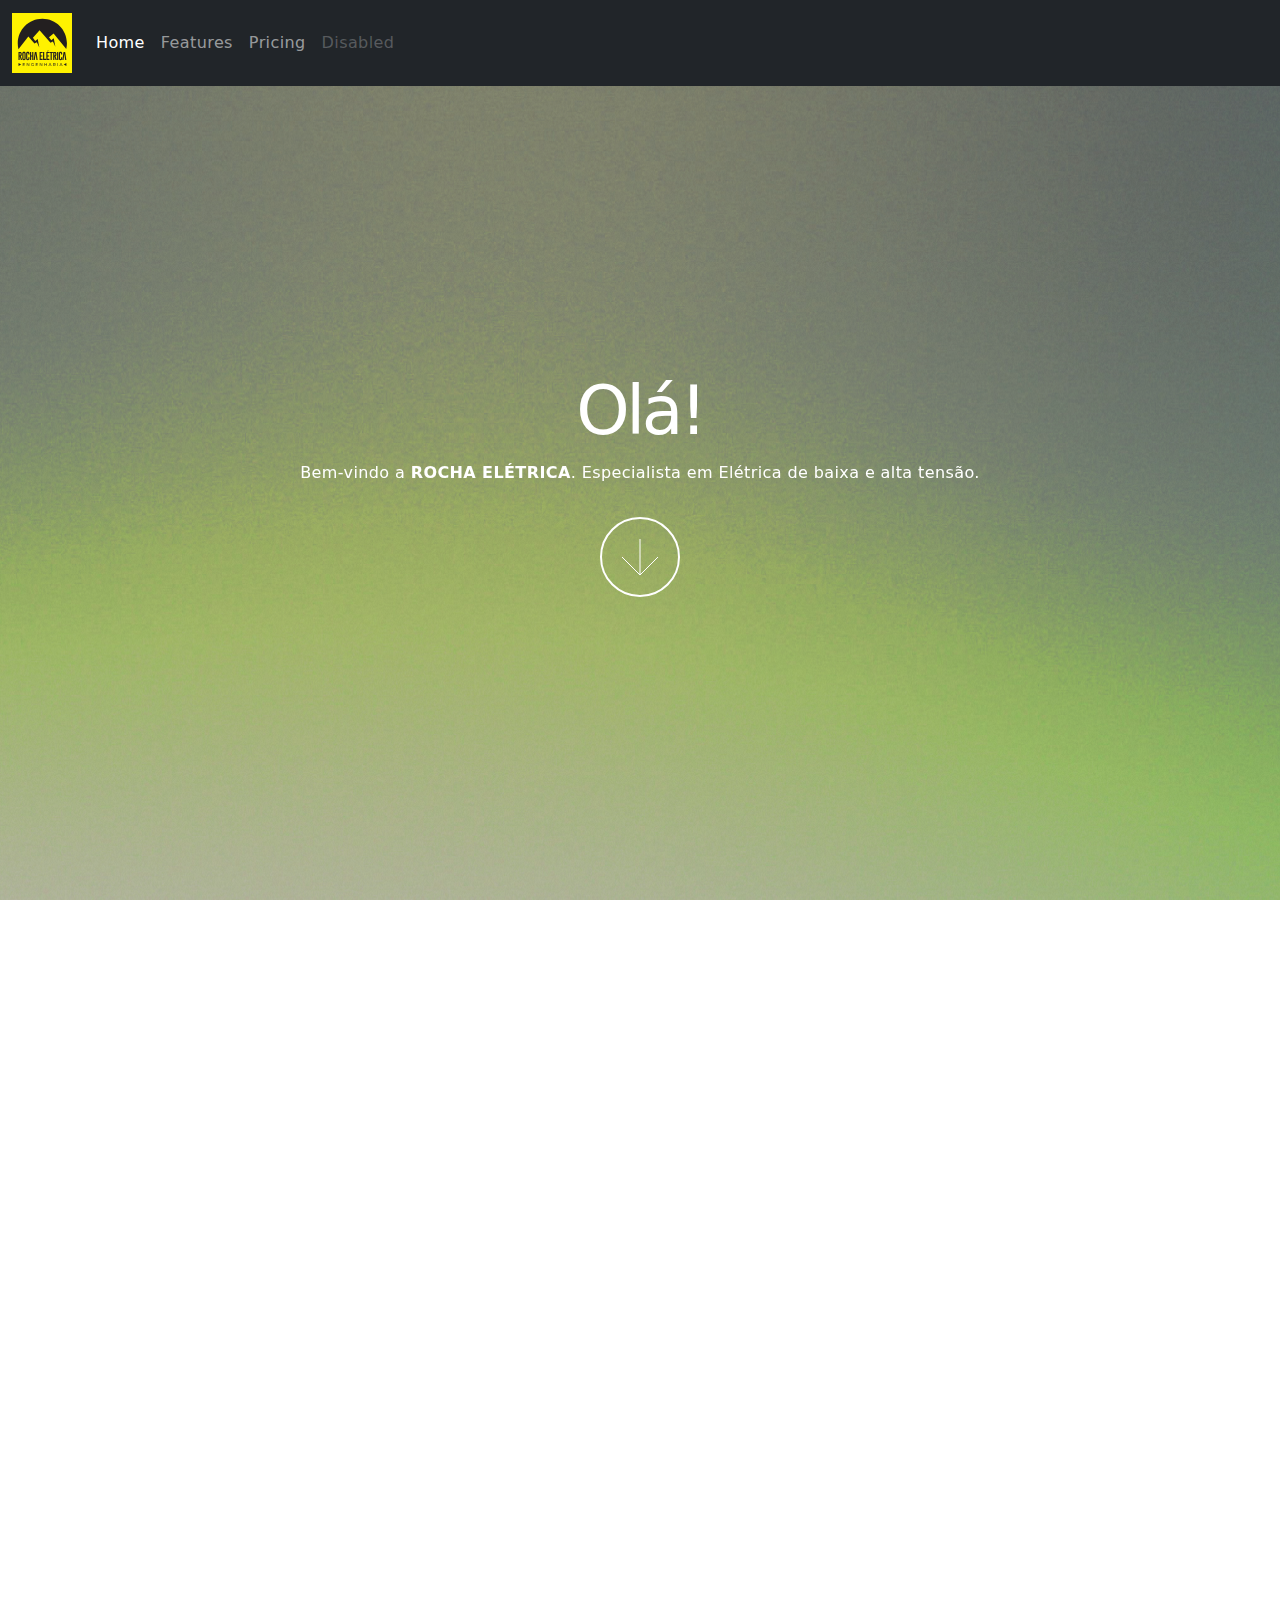
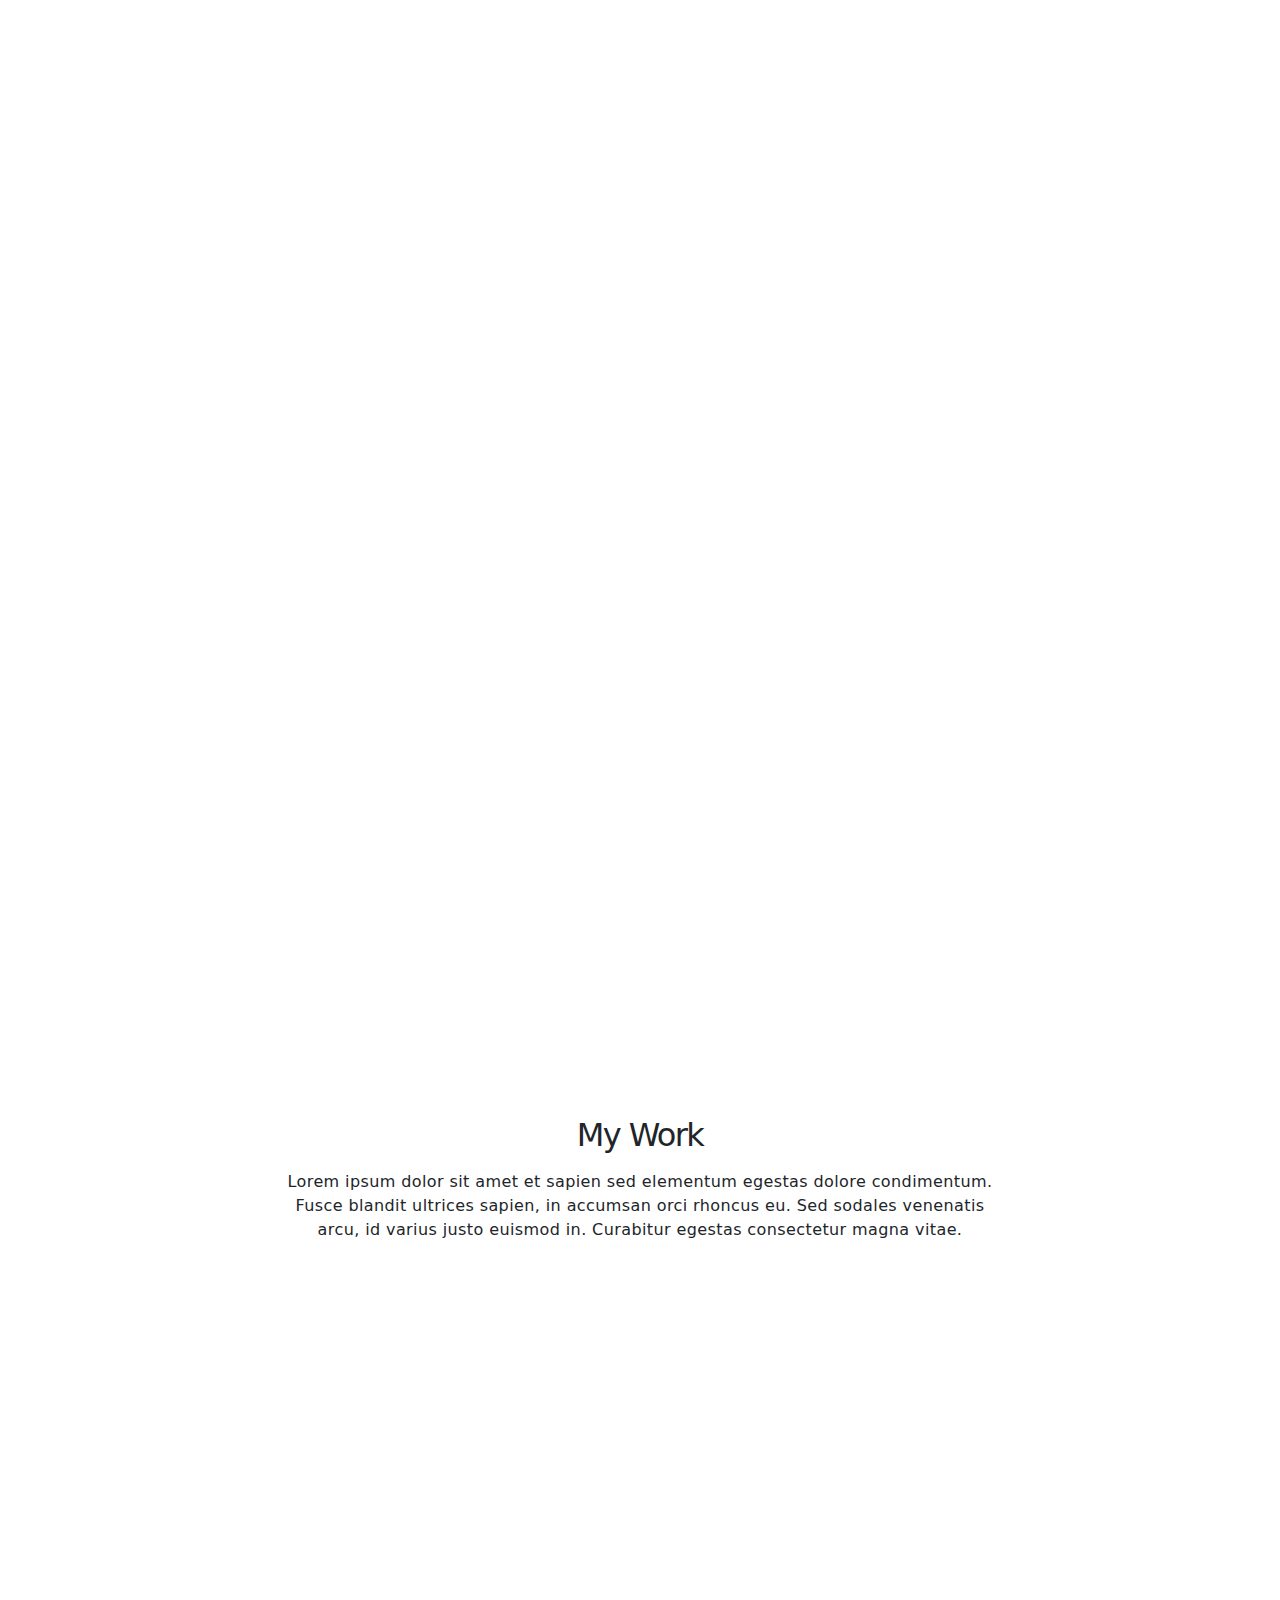
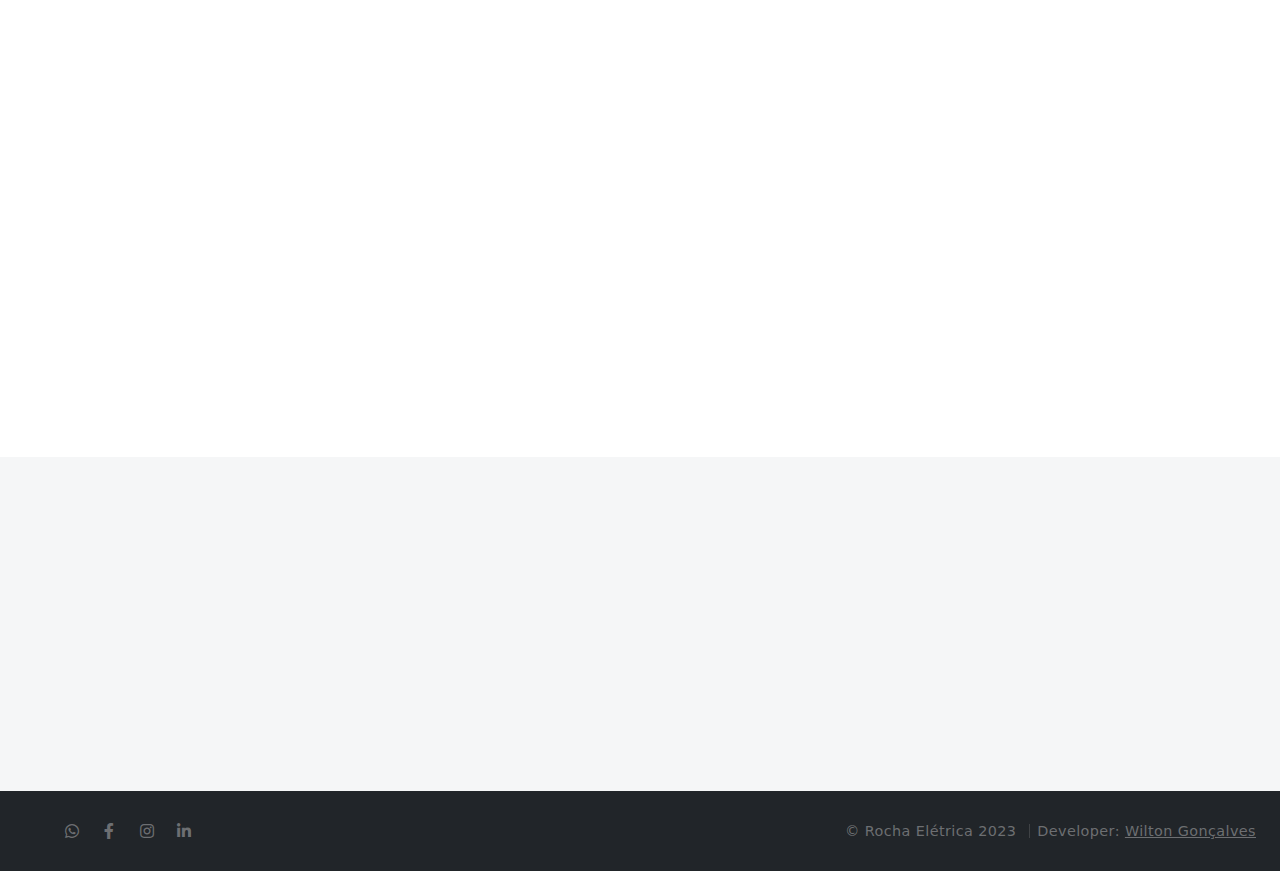
==== commit 6eea678a: "Alteração do texto Intro" ====
--- a/index.html
+++ b/index.html
@@ -57,10 +57,9 @@
 			<header>
 				<h2>Olá!</h2>
 			</header>
-			<p>Welcome to <strong>ROCHA ELÉTRICA</strong> Lorem ipsum dolor sit amet, qui minim labore adipisicing minim
-				sint cillum sint consectetur cupidatat.</p>
+			<p>Bem-vindo a <strong>ROCHA ELÉTRICA</strong>. Especialista em Elétrica de baixa e alta tensão.</p>
 			<footer>
-				<a href="#one" class="button style2 down">More</a>
+				<a href="#one" class="button style2 down scrolly-middle">More</a>
 			</footer>
 		</div>
 	</section>
@@ -69,7 +68,7 @@
 	<section id="one" class="main style2 right dark fullscreen">
 		<div class="content box style2">
 			<header>
-				<h2>What I Do</h2>
+				<h2>O que eu faço:</h2>
 			</header>
 			<p>Lorem ipsum dolor sit amet et sapien sed elementum egestas dolore condimentum.
 				Fusce blandit ultrices sapien, in accumsan orci rhoncus eu. Sed sodales venenatis arcu,
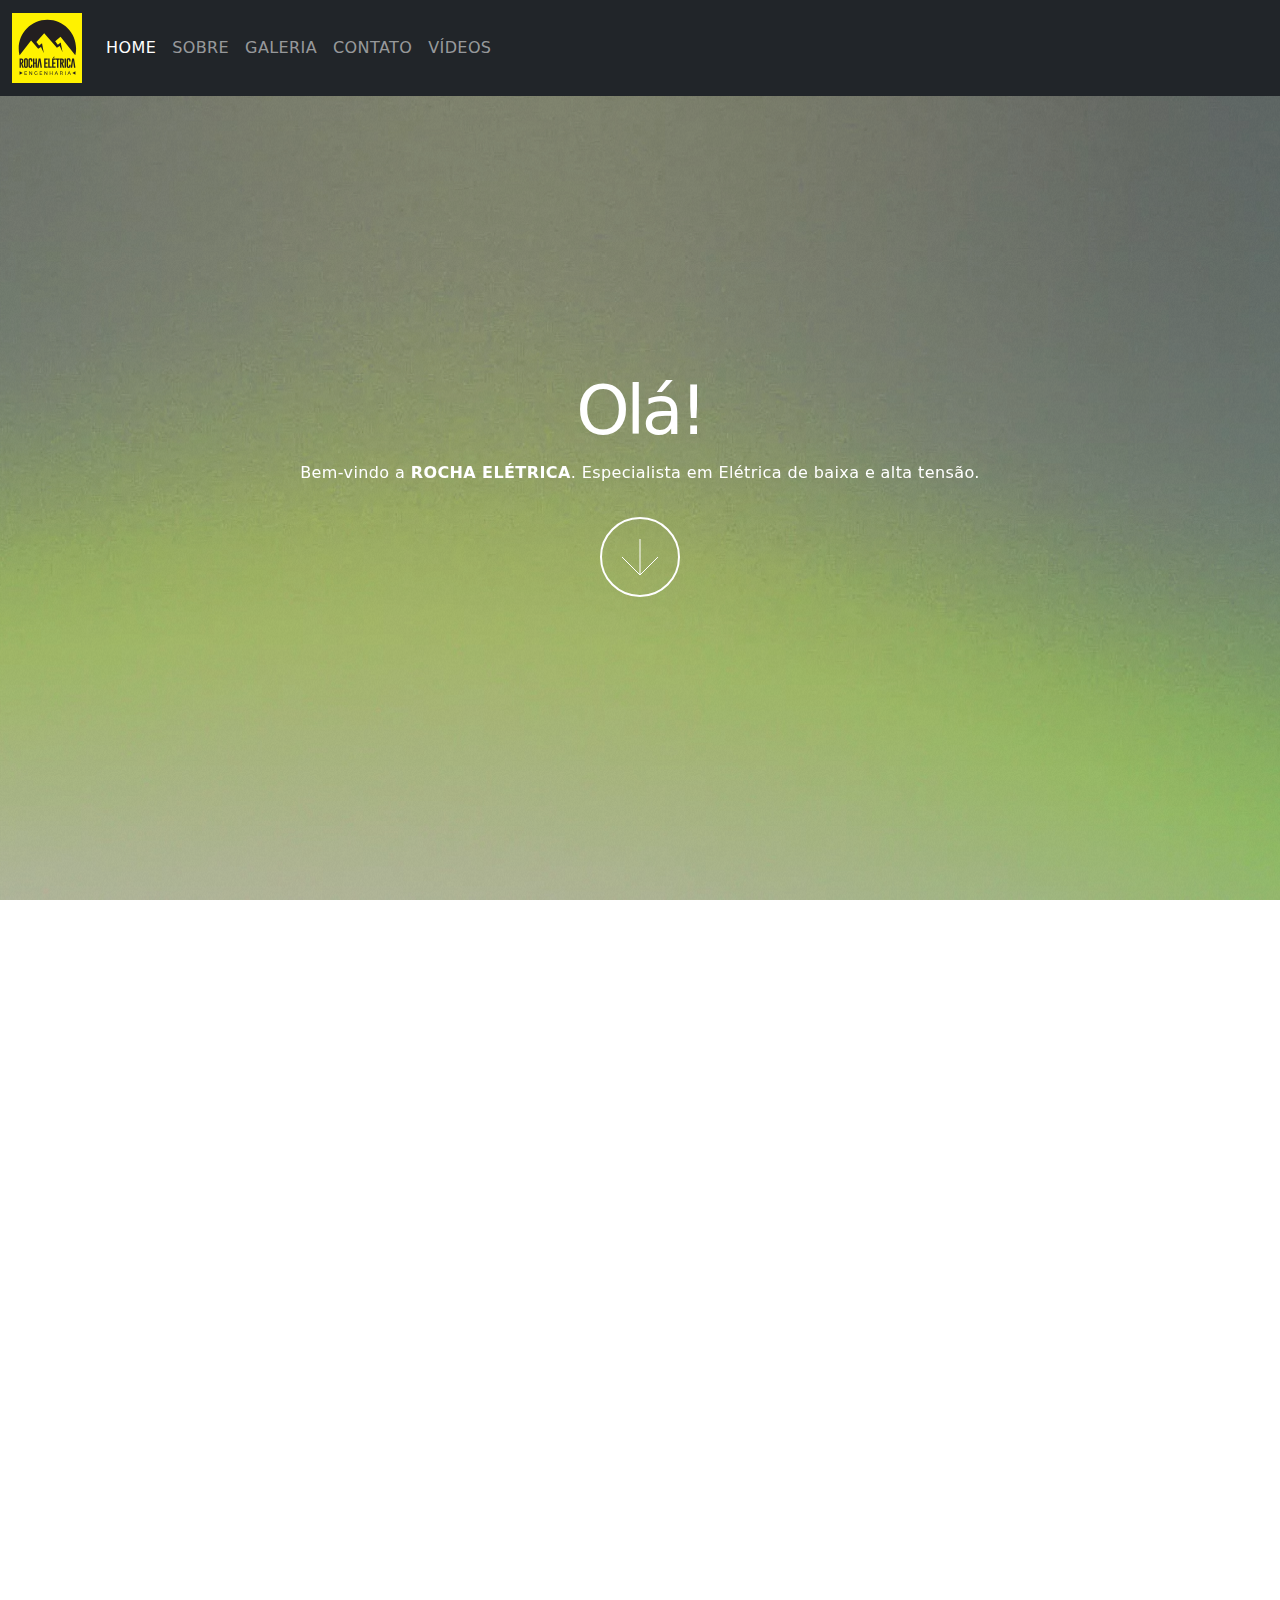
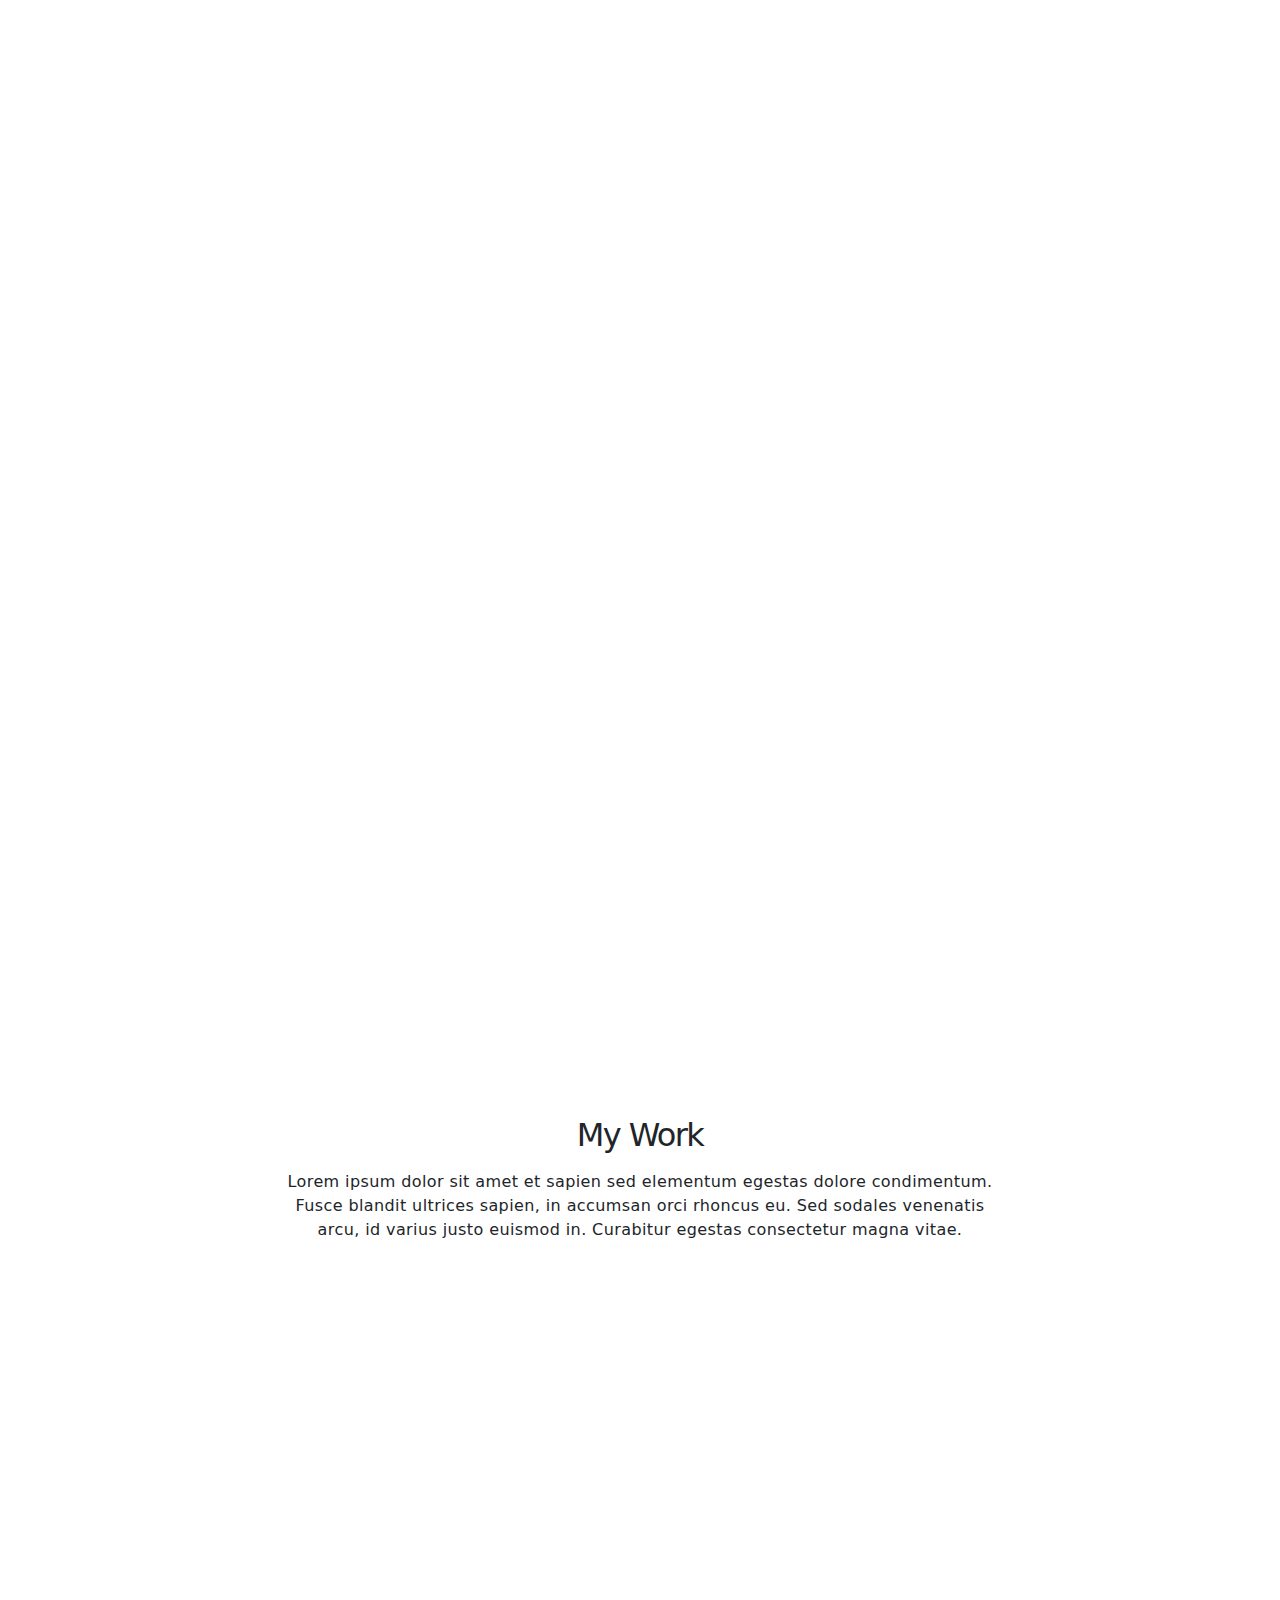
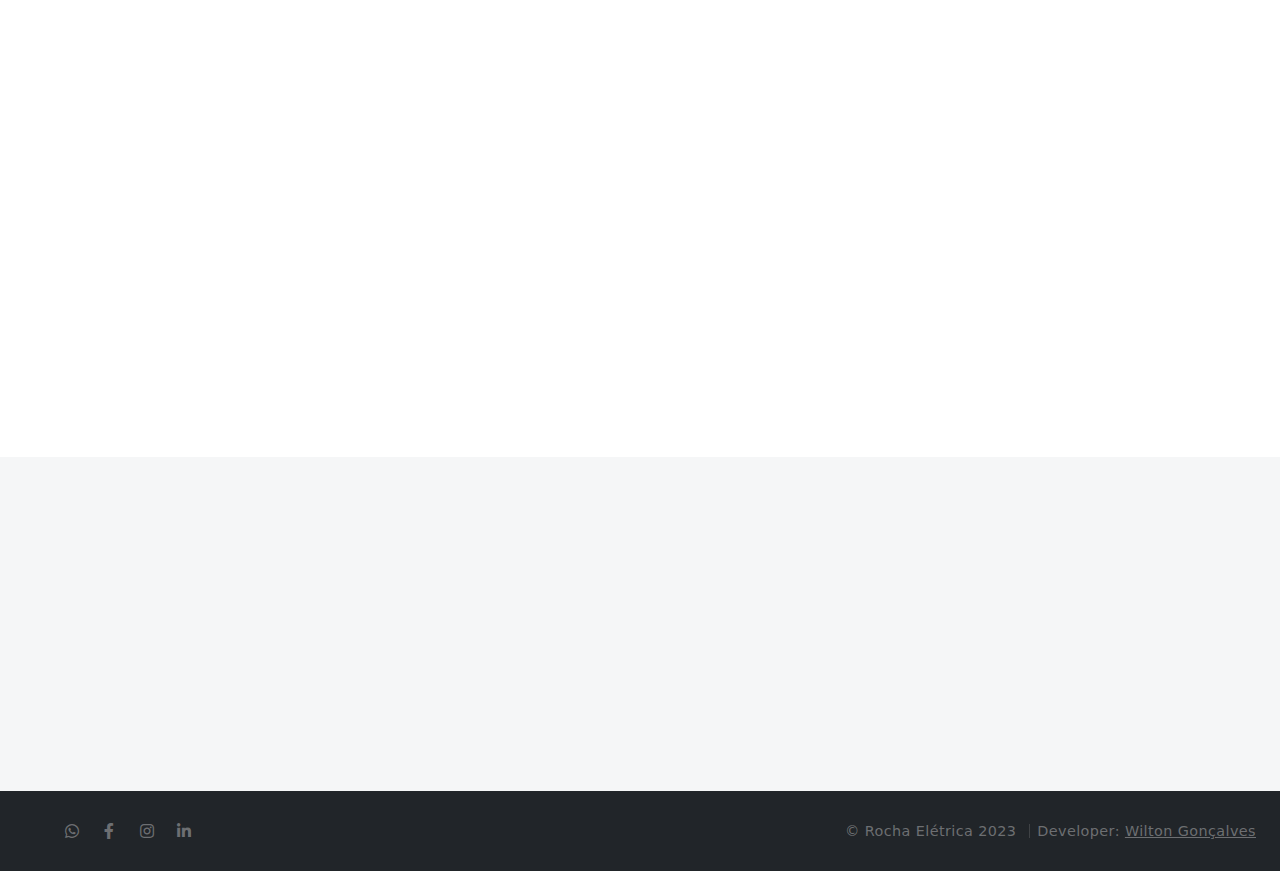
==== commit 3d6a4b32: "Ajuste tamanho da logo" ====
--- a/index.html
+++ b/index.html
@@ -25,7 +25,7 @@
 		<nav class="navbar navbar-expand-md navbar-dark fixed-top bg-dark">
 			<div class="container-fluid">
 				<a class="navbar-brand" href="#">
-					<img src="images/icon.svg" alt="Rocha Elétrica" width="60" height="60">
+					<img src="images/icon.svg" alt="Rocha Elétrica" width="70" height="70">
 				</a>
 				<button class="navbar-toggler" type="button" data-bs-toggle="collapse" data-bs-target="#navbarNav"
 					aria-controls="navbarNav" aria-expanded="false" aria-label="Toggle navigation">
@@ -34,16 +34,18 @@
 				<div class="collapse navbar-collapse" id="navbarNav">
 					<ul class="navbar-nav">
 						<li class="nav-item">
-							<a class="nav-link active" aria-current="page" href="#">Home</a>
+							<a class="nav-link active" aria-current="page" href="index.html">HOME</a>
 						</li>
 						<li class="nav-item">
-							<a class="nav-link" href="#">Features</a>
+							<a class="nav-link" href="#sobre">SOBRE</a>
 						</li>
 						<li class="nav-item">
-							<a class="nav-link" href="#">Pricing</a>
+							<a class="nav-link" href="#">GALERIA</a>
 						</li>
 						<li class="nav-item">
-							<a class="nav-link disabled" aria-disabled="true">Disabled</a>
+							<a class="nav-link" href="#CONTATO">CONTATO</a>
+						</li>
+						<li class="nav-item"> <a class="nav-link" href="#">VÍDEOS</a>
 						</li>
 					</ul>
 				</div>
--- a/assets/css/main.css
+++ b/assets/css/main.css
@@ -2244,7 +2244,7 @@
 /* Intro */
 
 	#intro {
-		background: url("images/overlay.png"), url("../../images/intro.jpg");
+		background: url("images/overlay.png"), url("../../images/intro.webp");
 		background-size: 256px 256px, cover;
 		background-attachment: fixed, fixed;
 		background-position: top left, bottom center;
